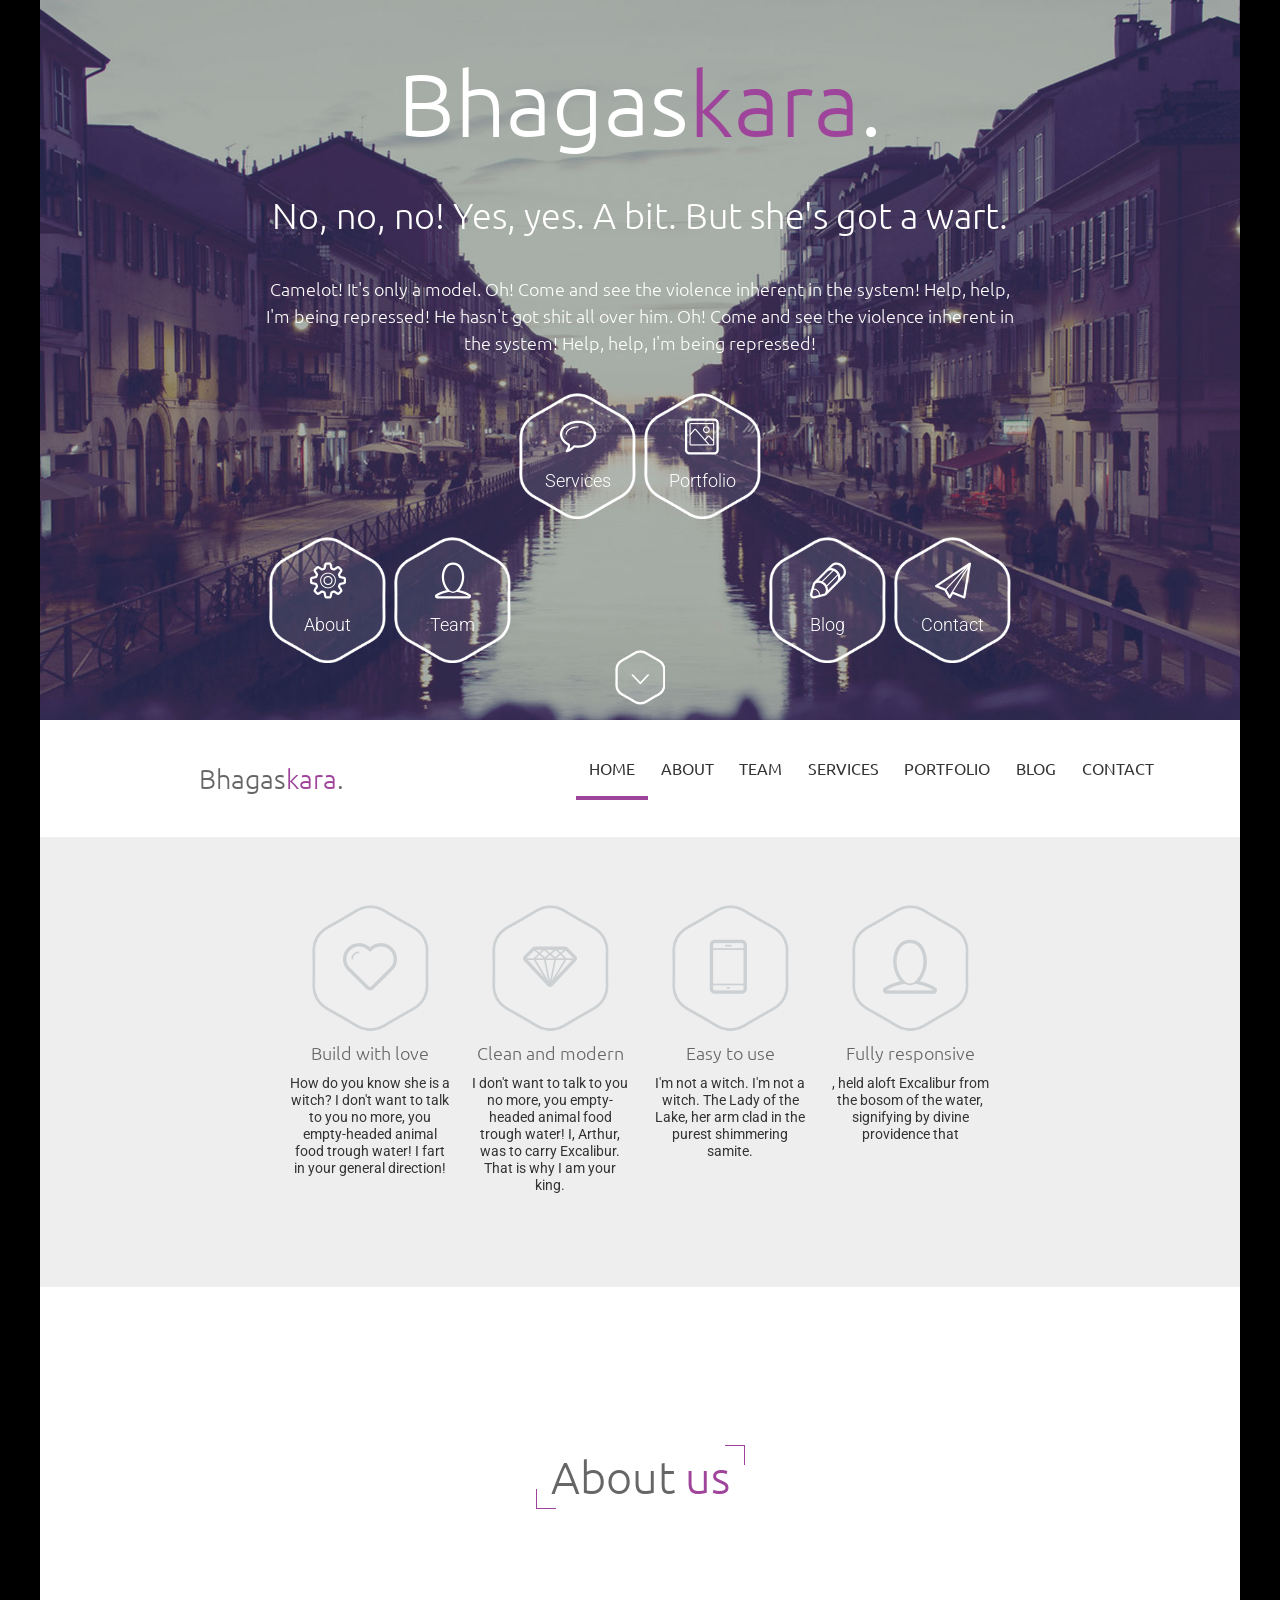
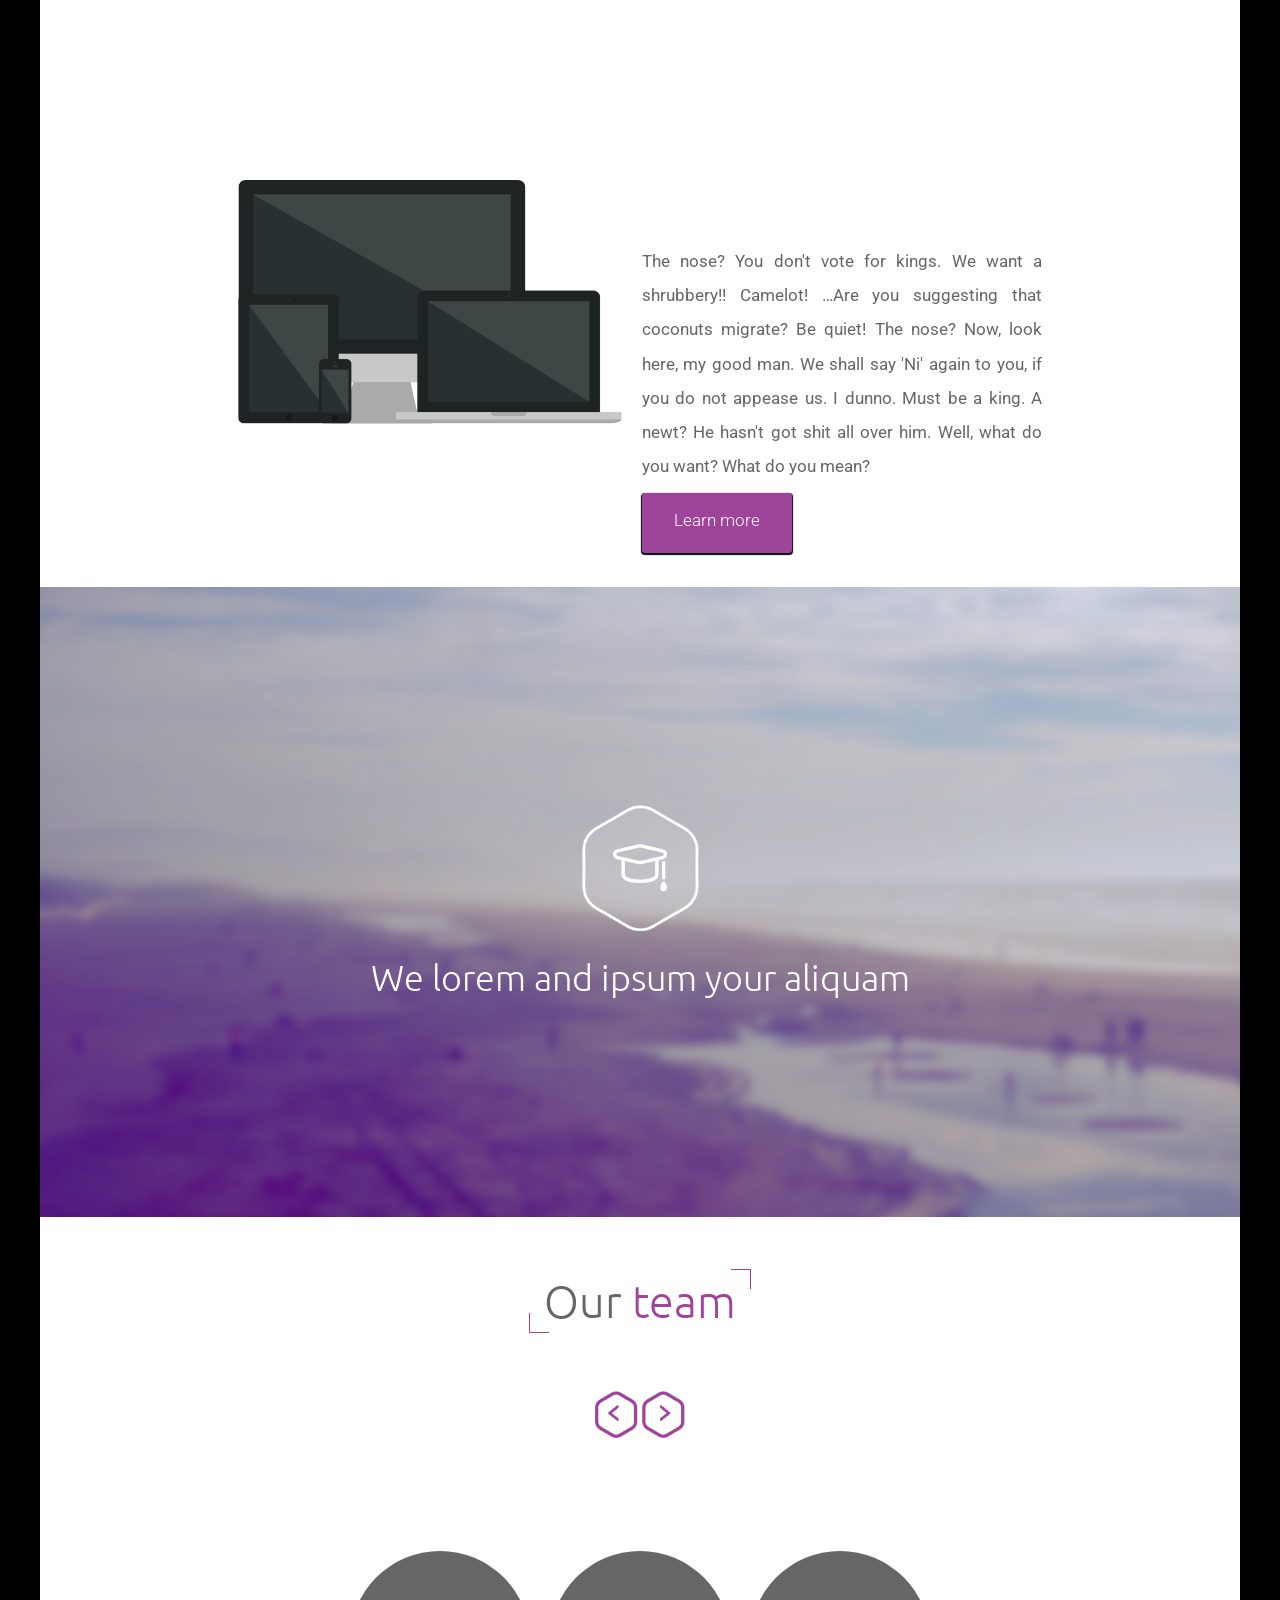
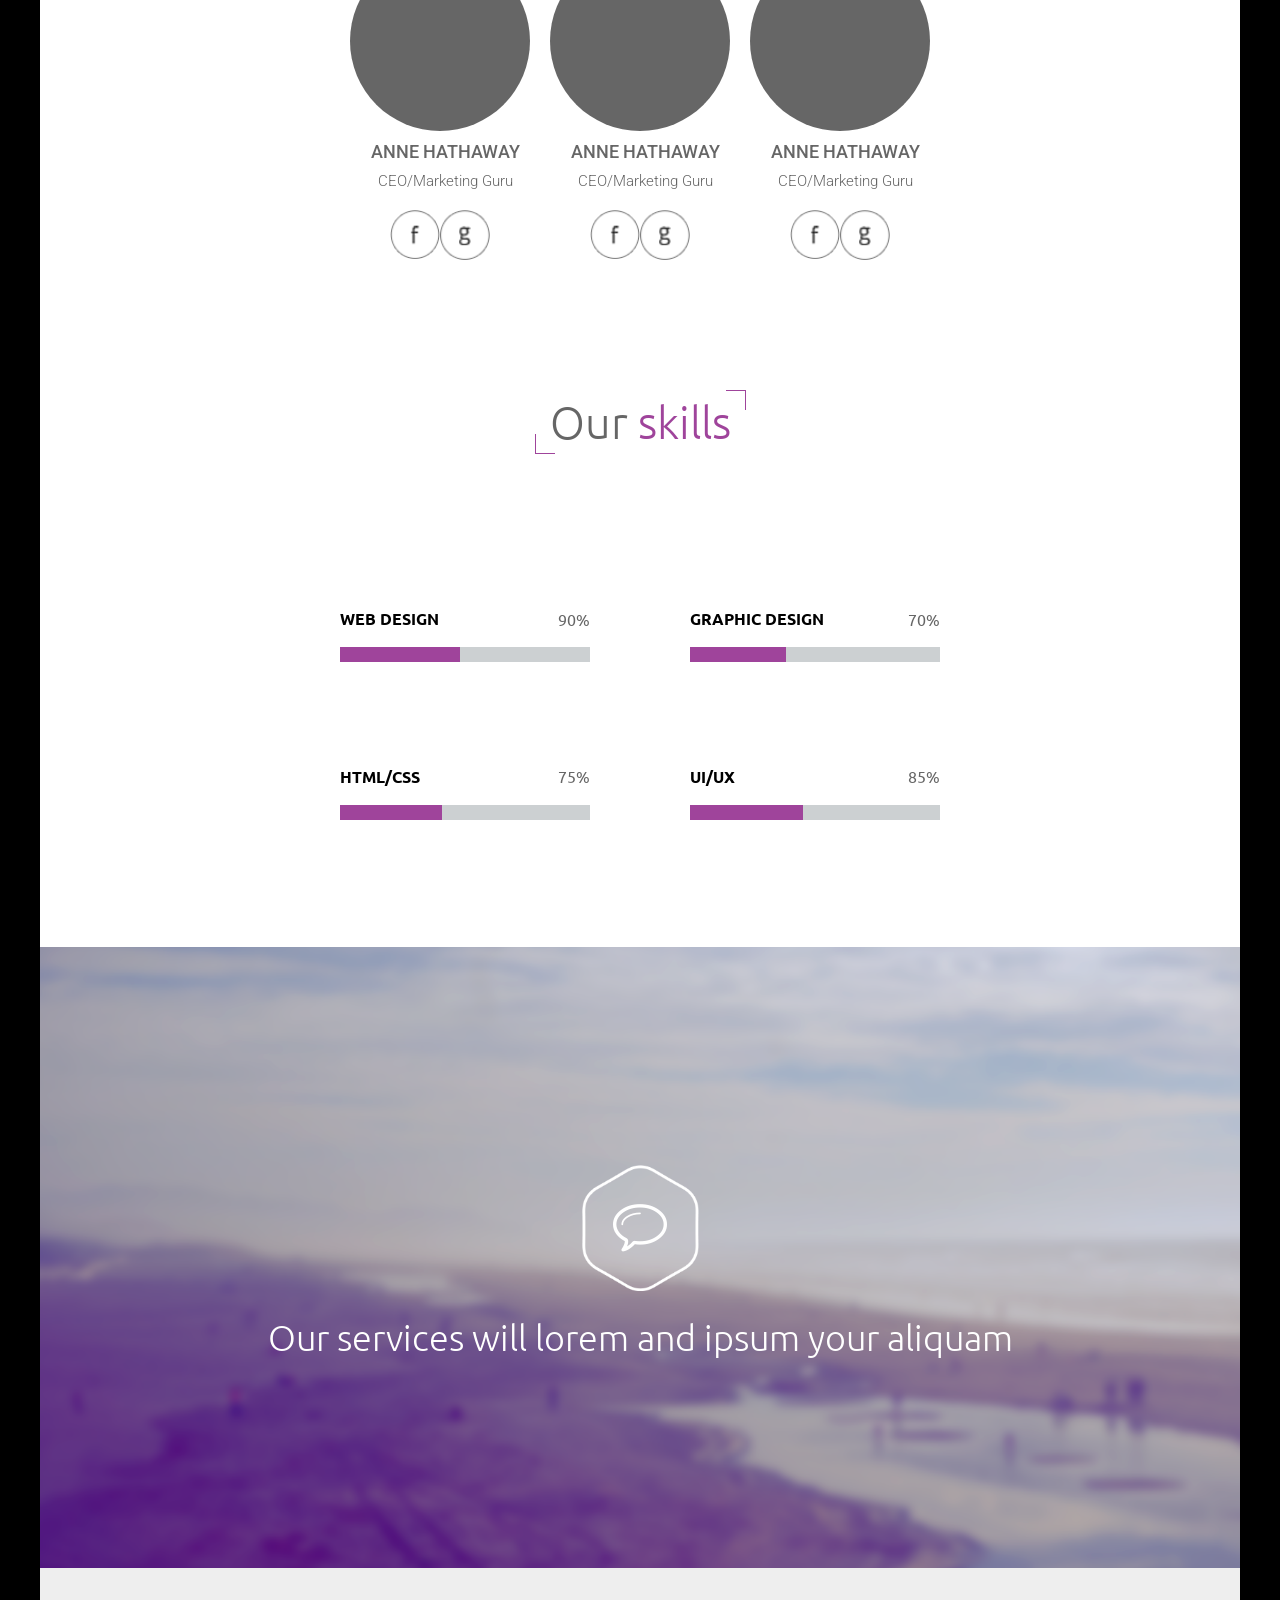
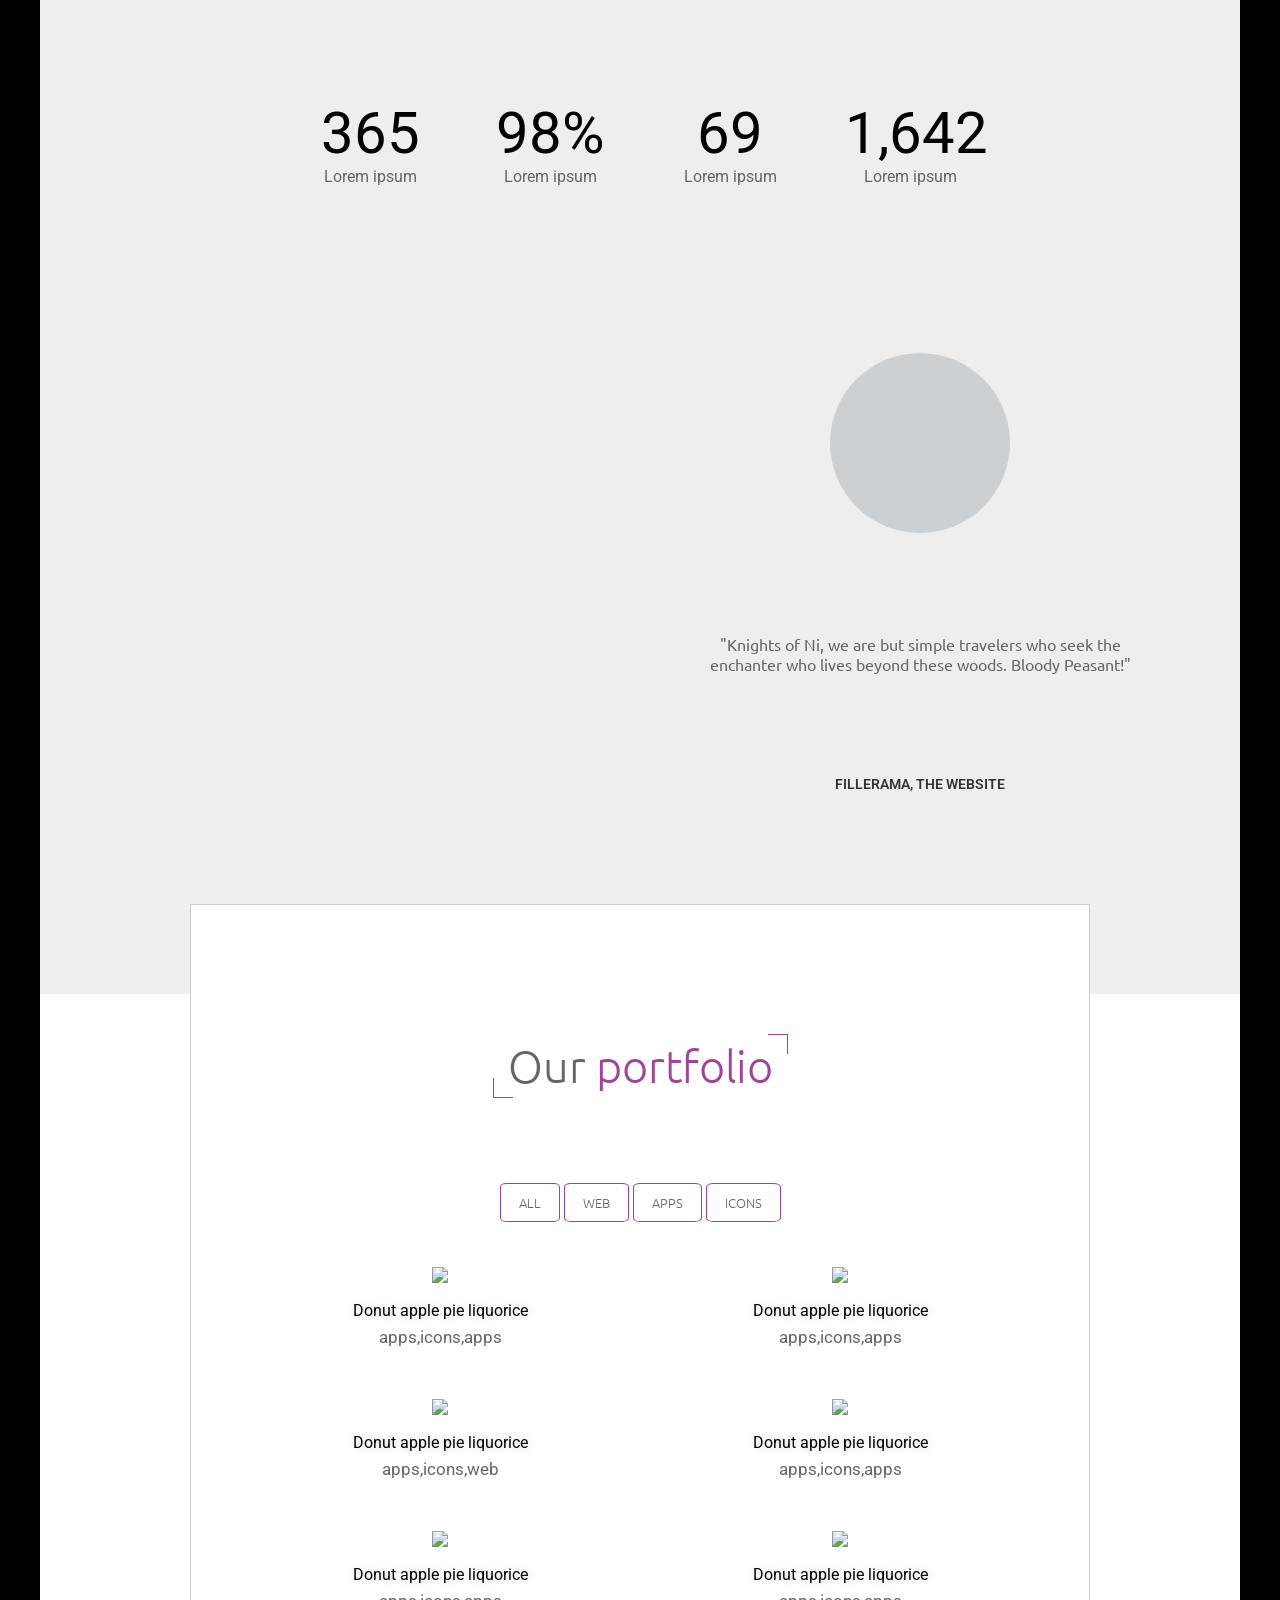
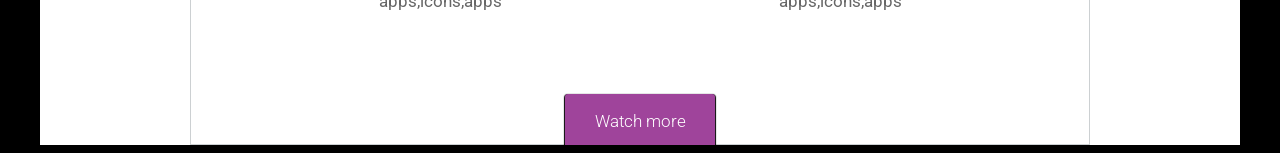
==== index.html @ 173a36b0 "Portfolio with tags" ====
<!DOCTYPE html>
<html lang="en">
<head>
    <meta charset="UTF-8">
    <title>Bhagaskara</title>
	<meta name="viewport" content="width=device-width, initial-scale=1.0">
	<link href='https://fonts.googleapis.com/css?family=Ubuntu:400,500,300|Exo+2:400,400italic,600,700,800|Roboto:400,300,500,700&subset=latin,latin-ext' rel='stylesheet' type='text/css'>
	<link rel="stylesheet" href="css/reset.css">
    <link rel="stylesheet" href="css/style.css">
    <link rel="stylesheet" type="text/css" href="//cdn.jsdelivr.net/jquery.slick/1.6.0/slick.css"/>
</head>
	<body>
		<div class="body">
			<header class="home">
				<h1 class="main">Bhagas<em>kara</em>.</h1>
				<h2>No, no, no! Yes, yes. A bit. But she's got a wart.</h2>
				<p>Camelot! It's only a model. Oh! Come and see the violence inherent in the system! Help, help, I'm being repressed! He hasn't got shit all over him. Oh! Come and see the violence inherent in the system! Help, help, I'm being repressed!</p>
				<div class="images">
					<div class="img" data-id="about">
						<i class="flaticon-setting-tool"></i>
						<p>About</p>
					</div>
					<div class="img" data-id="team">
						<i class="flaticon-user-avatar"></i>
						<p>Team</p>
					</div>
					<div class="img" data-id="statistics">
						<i class="flaticon-speech-bubble"></i>
						<p>Services</p>
					</div>
					<div class="img" data-id="portfolio">
						<i class="flaticon-digital-photo"></i>
						<p>Portfolio</p>
					</div>
					<div class="img" data-id="blog">
						<i class="flaticon-pencil-with-rubber"></i>
						<p>Blog</p>
					</div>
					<div class="img" data-id="contact">
						<i class="flaticon-paper-plane"></i>
						<p>Contact</p>
					</div>
				</div>
				<div class="scroll"></div>
			</header>
			<nav>
				<h2>Bhagas<em>kara</em>.</h2>
				<ul>
					<li data-id="home">Home</li>
					<li data-id="about">About</li>
					<li data-id="team">Team</li>
					<li data-id="statistics">Services</li>
					<li data-id="portfolio">Portfolio</li>
					<li data-id="blog">Blog</li>
					<li data-id="contact">Contact</li>
				</ul>
			</nav>
			<section class="pre-about">
				<div>
					<div class="img">
						<i class="flaticon-heart-shape"></i>
					</div>
					<h2>Build with love</h2>
					<p>How do you know she is a witch? I don't want to talk to you no more, you empty-headed animal food
						trough water! I fart in your general direction!</p>
				</div>
				<div>
					<div class="img">
						<i class="flaticon-diamond"></i>
					</div>
					<h2>Clean and modern</h2>
					<p>I don't want to talk to you no more, you empty-headed animal food trough water!
						I, Arthur, was to carry Excalibur. That is why I am your king.</p>
					</div>
				<div>
					<div class="img">
						<i class="flaticon-smartphone-outline"></i>
					</div>
					<h2>Easy to use</h2>
					<p>I'm not a witch. I'm not a witch. The Lady of the Lake, her arm clad in the purest shimmering
						samite.
						</p>
					</div>
				<div>
					<div class="img">
						<i class="flaticon-user-avatar"></i>
					</div>
					<h2>Fully responsive</h2>
					<p>, held aloft Excalibur from the bosom of the water, signifying by divine providence that </p>
				</div>
			</section>
			<main class="about">
				<h1>About <em>us</em></h1>
				<div>
					<img src="img/iphone.png" alt="Image of tablet, laptop and mobile phone" title="laptop, tablet, phone image">
					<p>
						The nose? You don't vote for kings. We want a shrubbery!! Camelot!
						…Are you suggesting that coconuts migrate?
						Be quiet! The nose? Now, look here, my good man.
						We shall say 'Ni' again to you, if you do not appease us.
						I dunno. Must be a king. A newt? He hasn't got shit all over him.
						Well, what do you want? What do you mean?
						<a>Learn more</a>
					</p>
				</div>
			</main>
			<div class="quote">
				<div class="img"><i class="flaticon-graduation-cap"></i> </div>
				<h1>We lorem and ipsum your aliquam</h1>
			</div>
			<main class="team">
				<h1>Our <em>team</em></h1>
				<img src="img/arrows.png" alt="decorative arrows" title="decoration">
				<div class="members">
					<div class="member">
						<div class="round"></div>
						<div class="name">
							<h3>Anne Hathaway</h3>
							<h4>CEO/Marketing Guru</h4>
						</div>
						<p>
							<img src="img/f.png" alt="facebook icon" title="facebook icon">
							<img src="img/g.png" alt="google icon" title="google icon">
						</p>
					</div>
					<div class="member">
						<div class="round"></div>
						<div class="name">
							<h3>Anne Hathaway</h3>
							<h4>CEO/Marketing Guru</h4>
						</div>
						<p>
							<img src="img/f.png" alt="facebook icon" title="facebook icon">
							<img src="img/g.png" alt="google icon" title="google icon">
						</p>
					</div>
					<div class="member">
						<div class="round"></div>
						<div class="name">
							<h3>Anne Hathaway</h3>
							<h4>CEO/Marketing Guru</h4>
						</div>
						<p>
							<img src="img/f.png" alt="facebook icon" title="facebook icon">
							<img src="img/g.png" alt="google icon" title="google icon">
						</p>
					</div>
				</div>
			</main>
			<section class="skills">
				<h1>Our <em>skills</em></h1>
				<div class="skillset">
					<div class="skill">
						<div class="skill-text">
						<h3>Web design</h3>
						<span id="webdesign">90%</span>
						</div>
						<div class="skillBar">
							<div class="skillFilling" data-skill="webdesign"></div>
						</div>
					</div>
					<div class="skill">
						<div class="skill-text">
						<h3>Graphic design</h3>
						<span id="graphic">70%</span>
						</div>
						<div class="skillBar">
							<div class="skillFilling" data-skill="graphic"></div>
						</div>
					</div>
					<div class="skill">
						<div class="skill-text">
						<h3>html/css</h3>
						<span id="html">75%</span>
						</div>
						<div class="skillBar">
							<div class="skillFilling" data-skill="html"></div>
						</div>
					</div>
					<div class="skill">
						<div class="skill-text">
						<h3>ui/ux</h3>
						<span id="uiux">85%</span>
						</div>
						<div class="skillBar">
							<div class="skillFilling" data-skill="uiux"></div>
						</div>
					</div>
				</div>
			</section>
			<div class="quote">
				<div class="img"><i class="flaticon-speech-bubble"></i> </div>
				<h1>Our services will lorem and ipsum your aliquam</h1>
			</div>
			<section class="statistics">
				<p>
					<span>365</span>
					<span>Lorem ipsum</span>
				</p>
				<p>
					<span>98%</span>
					<span>Lorem ipsum</span>
				</p>
				<p>
					<span>69</span>
					<span>Lorem ipsum</span>
				</p>
				<p>
					<span>1,642</span>
					<span>Lorem ipsum</span>
				</p>
			</section>
			<section class="testimony">
				<article>
                    <div class="carousel-content visible first">
                        <div class="img"></div>
                        <blockquote>
                            "Knights of Ni, we are but simple travelers who seek the enchanter who lives
                            beyond these woods. Bloody Peasant!"
                        </blockquote>
                        <p>Fillerama, the website</p>
                    </div>
                    <div class="carousel-content">
                        <div class="img"></div>
                        <blockquote>
                            "Ah, now we see the violence inherent in the system!"
                        </blockquote>
                        <p>Fillerama, the website</p>
                    </div>
                    <div class="carousel-content">
                        <div class="img"></div>
                        <blockquote>
                            "Your mother was a hamster and your father smelt of elderberries!
                            Now leave before I am forced to taunt you a second time! "
                        </blockquote>
                        <p>Fillerama, the website</p>
                    </div>
					</article>
				<ul class="dotts">
				</ul>
			</section>
			<div class="portfolio">
				<div class="beautifier">
					<div class="color"></div>
					<div class="white"></div>
					<div class="color"></div>
				</div>
				<main class="portfolio-main">
					<div class="beautifier-main">
					<h1>Our <em>portfolio</em></h1>
					<ul class="tags">
						<li>All</li>
						<li>Web</li>
						<li>Apps</li>
						<li>Icons</li>
					</ul>
					<div class="image">
						<figure class=".image">
							<img src="img/gallery-1.jpg" data-tags="web">
							<h3>Donut apple pie liquorice</h3>
							<p><span>apps</span>, <span>icons</span>, <span>apps</span></p>
						</figure>
						<figure class=".image">
							<img src="img/gallery-2.jpg" data-tags="apps">
							<h3>Donut apple pie liquorice</h3>
							<p><span>apps</span>, <span>icons</span>, <span>apps</span></p>
						</figure>
						<figure class=".image">
							<img src="img/gallery-3.jpg" data-tags="apps,icons,web">
							<h3>Donut apple pie liquorice</h3>
							<p><span>apps</span>, <span>icons</span>, <span>web</span></p>
						</figure>
						<figure class=".image">
							<img src="img/gallery-4.jpg" data-tags="icons,web">
							<h3>Donut apple pie liquorice</h3>
							<p><span>apps</span>, <span>icons</span>, <span>apps</span></p>
						</figure>
						<figure class=".image">
							<img src="img/gallery-5.jpg" data-tags="apps,web">
							<h3>Donut apple pie liquorice</h3>
							<p><span>apps</span>, <span>icons</span>, <span>apps</span></p>
						</figure>
						<figure class=".image">
							<img src="img/gallery-6.jpg" data-tags="apps,icons">
							<h3>Donut apple pie liquorice</h3>
							<p><span>apps</span>, <span>icons</span>, <span>apps</span></p>
						</figure>
					</div>
					<p>
						<a>Watch more</a>
					</p>
						</div>
				</main>
			</div>

		</div>
		<script src="https://ajax.googleapis.com/ajax/libs/jquery/3.1.0/jquery.min.js"></script>
        <script src="js/app.js"></script>
	</body>

</html>
---- css/style.css ----
/*
Flaticon icon font: Flaticon
Creation date: 22/06/2016 15:00
*/
@font-face {
  font-family: "Flaticon";
  src: url("font/Flaticon.eot");
  src: url("font/Flaticon.eot?#iefix") format("embedded-opentype"), url("font/Flaticon.woff") format("woff"), url("font/Flaticon.ttf") format("truetype"), url("font/Flaticon.svg#Flaticon") format("svg");
  font-weight: normal;
  font-style: normal; }
@media screen and (-webkit-min-device-pixel-ratio: 0) {
  @font-face {
    font-family: "Flaticon";
    src: url("font/Flaticon.svg#Flaticon") format("svg"); } }
.fi:before {
  display: inline-block;
  font-family: "Flaticon";
  font-style: normal;
  font-weight: normal;
  font-variant: normal;
  line-height: 1;
  text-decoration: inherit;
  text-rendering: optimizeLegibility;
  text-transform: none;
  -moz-osx-font-smoothing: grayscale;
  -webkit-font-smoothing: antialiased;
  font-smoothing: antialiased; }

.flaticon-banknote:before {
  content: "\f100"; }

.flaticon-big-megaphone:before {
  content: "\f101"; }

.flaticon-big-star:before {
  content: "\f102"; }

.flaticon-camera-video:before {
  content: "\f103"; }

.flaticon-chemistry:before {
  content: "\f104"; }

.flaticon-coffee:before {
  content: "\f105"; }

.flaticon-daily-newspaper:before {
  content: "\f106"; }

.flaticon-database:before {
  content: "\f107"; }

.flaticon-diamond:before {
  content: "\f108"; }

.flaticon-digital-photo:before {
  content: "\f109"; }

.flaticon-dustbin:before {
  content: "\f10a"; }

.flaticon-envelope:before {
  content: "\f10b"; }

.flaticon-eye:before {
  content: "\f10c"; }

.flaticon-flame:before {
  content: "\f10d"; }

.flaticon-graduation-cap:before {
  content: "\f10e"; }

.flaticon-groceries-store:before {
  content: "\f10f"; }

.flaticon-heart-shape:before {
  content: "\f110"; }

.flaticon-inbox:before {
  content: "\f111"; }

.flaticon-like:before {
  content: "\f112"; }

.flaticon-location-gps:before {
  content: "\f113"; }

.flaticon-locked-padlock:before {
  content: "\f114"; }

.flaticon-newspaper:before {
  content: "\f115"; }

.flaticon-noodle-bowl:before {
  content: "\f116"; }

.flaticon-paper-plane:before {
  content: "\f117"; }

.flaticon-paperclip-archive:before {
  content: "\f118"; }

.flaticon-parameters:before {
  content: "\f119"; }

.flaticon-pencil-with-rubber:before {
  content: "\f11a"; }

.flaticon-quaver:before {
  content: "\f11b"; }

.flaticon-reflex-camera:before {
  content: "\f11c"; }

.flaticon-screen-outline:before {
  content: "\f11d"; }

.flaticon-setting-tool:before {
  content: "\f11e"; }

.flaticon-small-calendar:before {
  content: "\f11f"; }

.flaticon-small-cloud:before {
  content: "\f120"; }

.flaticon-small-key:before {
  content: "\f121"; }

.flaticon-small-light-bulb:before {
  content: "\f122"; }

.flaticon-small-truck:before {
  content: "\f123"; }

.flaticon-smartphone-outline:before {
  content: "\f124"; }

.flaticon-sound-on:before {
  content: "\f125"; }

.flaticon-speech-bubble:before {
  content: "\f126"; }

.flaticon-tag:before {
  content: "\f127"; }

.flaticon-television-outline:before {
  content: "\f128"; }

.flaticon-the-world:before {
  content: "\f129"; }

.flaticon-user-avatar:before {
  content: "\f12a"; }

.flaticon-vynil:before {
  content: "\f12b"; }

.flaticon-wallet-with-zipper:before {
  content: "\f12c"; }

.flaticon-white-t-shirt:before {
  content: "\f12d"; }

.flaticon-wristwatch:before {
  content: "\f12e"; }

.flaticon-zoom-tool:before {
  content: "\f12f"; }

header {
  background: url("../img/main.jpg") no-repeat center top;
  background-attachment: fixed;
  background-size: cover;
  display: flex;
  flex-direction: column;
  align-items: center;
  justify-content: space-around;
  width: 100%;
  height: 100vh; }
  @media (min-width: 680px) {
    header {
      padding: 0 10%; } }
  @media (min-width: 1024px) {
    header {
      height: 80vh;
      padding: 0 35vh;
      justify-content: space-between; } }
  @media (min-width: 1200px) {
    header {
      padding: 0px 25vh; } }
  header i {
    font-style: normal;
    margin-bottom: 10px; }
  header .images {
    display: flex;
    flex-direction: row;
    width: 100%;
    height: 35vh;
    flex-wrap: wrap;
    justify-content: space-around;
    font-family: "Flaticon";
    font-size: 5vh; }
    header .images .img {
      transition: 0.8s; }
      header .images .img:hover {
        background-image: url("../img/hex-hover.png");
        transform: scale(0.9); }
    @media (min-width: 535px) {
      header .images {
        align-items: flex-end; } }
    @media (min-width: 1024px) {
      header .images {
        font-size: 4vh;
        height: 30vh;
        margin-bottom: -50px; } }
  header h1 {
    color: white;
    font-size: 10vh;
    font-family: "Ubuntu", sans-serif;
    font-weight: 300;
    margin-top: 50px; }
    header h1 em {
      font-weight: 300;
      font-style: normal;
      color: #9f449b; }
  header h2 {
    font-family: "Ubuntu", sans-serif;
    color: white;
    text-align: center;
    font-weight: 300;
    font-size: 4vh; }
  header p {
    color: white;
    text-align: center;
    font-family: "Ubuntu", sans-serif;
    font-weight: 300;
    font-size: 2vh;
    line-height: 1.5; }
  header .scroll {
    display: none; }
    @media (min-width: 1024px) {
      header .scroll {
        background-image: url("../img/arrow-down.png");
        display: block;
        width: 50px;
        height: 55px;
        margin-bottom: 15px;
        background-size: cover;
        transition: 0.8s; } }
    header .scroll:hover {
      transform: scale(0.9); }

section {
  background-color: #eee;
  display: flex;
  padding-top: 10px;
  width: 100%;
  max-width: 1200px;
  flex-wrap: wrap;
  height: 100vh; }
  section div {
    width: 49%;
    display: flex;
    flex-direction: column;
    align-items: center;
    justify-content: center; }
    section div i {
      font-family: "Flaticon";
      font-style: normal;
      font-size: 6vh;
      color: #ccd0d2;
      transition: 0.8s; }
    section div .img {
      background-image: url("../img/hex-grey.png");
      background-repeat: no-repeat;
      transition: 0.8s; }
    section div .img:hover {
      color: #9f449b;
      background-image: url("../img/hex-hover2.png"); }
      section div .img:hover i {
        color: #9f449b; }
    @media (min-width: 680px) {
      section div {
        width: 25%;
        height: 35vh;
        justify-content: flex-start; } }
  @media (min-width: 680px) {
    section {
      height: 70vh;
      align-items: center;
      padding: 0 10%; } }
  @media (min-width: 1024px) {
    section {
      height: 50vh;
      padding: 0 20%; } }
  section h2 {
    color: white;
    font-size: 3vh;
    font-family: "Ubuntu", sans-serif;
    font-weight: 300;
    color: #666;
    margin: 10px 0; }
    section h2 em {
      font-weight: 300;
      font-style: normal;
      color: #9f449b; }
    @media (min-width: 680px) {
      section h2 {
        font-size: 2vh; } }
  section p {
    font-family: "Roboto", sans-serif;
    text-align: center;
    color: #333;
    font-size: 1.9vh;
    padding: 0 10px 10px 10px; }
    @media (min-width: 680px) {
      section p {
        font-size: 1.6vh; } }

main {
  background-color: white;
  display: flex;
  flex-direction: column;
  align-items: center;
  justify-content: space-around;
  height: 100vh;
  width: 100%;
  max-width: 1200px; }
  main h1 {
    color: white;
    font-size: 5vh;
    font-family: "Ubuntu", sans-serif;
    font-weight: 300;
    color: #666;
    background-color: white;
    z-index: 1;
    position: relative; }
    main h1 em {
      font-weight: 300;
      font-style: normal;
      color: #9f449b; }
    main h1:before {
      content: '';
      width: 20px;
      height: 20px;
      border-bottom: 1px solid #9f449b;
      border-left: 1px solid #9f449b;
      position: absolute;
      left: -15px;
      bottom: -5px;
      z-index: -1;
      transition: 1s;
      animation-timing-function: ease; }
    main h1:after {
      content: '';
      width: 20px;
      height: 20px;
      border-top: 1px solid #9f449b;
      border-right: 1px solid #9f449b;
      position: absolute;
      right: -15px;
      top: -5px;
      z-index: -1;
      transition: 0.5s;
      animation-timing-function: ease; }
    main h1:hover:after {
      transform: scale(1.3); }
    main h1:hover:before {
      transform: scale(1.3); }
    @media (min-width: 1200px) {
      main h1 {
        margin-bottom: -50px; } }
  main div {
    display: flex;
    flex-direction: column;
    align-items: center;
    justify-content: space-between; }
    @media (min-width: 680px) {
      main div {
        flex-direction: row;
        width: 70vw;
        align-items: flex-end;
        justify-content: center; } }
  main p {
    padding-top: 20px;
    font-family: "Roboto", sans-serif;
    color: #666;
    font-size: 2.2vh;
    width: 80vw;
    line-height: 2;
    max-width: 400px;
    text-align: justify;
    align-items: center;
    display: flex;
    flex-direction: column; }
    @media (min-width: 680px) {
      main p {
        font-size: 1.9vh;
        align-items: flex-start;
        margin-left: 20px;
        justify-content: space-around;
        height: 45vh;
        max-height: 200px; } }
    main p a {
      display: block;
      color: white;
      font-weight: 300;
      padding: 10px 0 15px 0;
      width: 50vw;
      max-width: 150px;
      border-radius: 3px;
      box-shadow: 0 1px 1px 1px black;
      margin: 10px 0 0 0;
      background-color: #9f449b;
      text-align: center;
      transition: background-color 0.5s ease; }
      main p a:hover {
        background-color: #ccd0d2; }
  main img {
    width: 80vw; }
    @media (min-width: 535px) {
      main img {
        max-width: 60vw; } }
  @media (min-width: 535px) and (orientation: landscape) {
    main img {
      max-width: 50vw; } }

    @media (min-width: 680px) {
      main img {
        max-width: 45vw; } }
    @media (min-width: 680px) {
      main img {
        max-width: 40vw; } }
    @media (min-width: 1200px) {
      main img {
        width: 30vw; } }

.quote {
  background: white url("../img/quote.png") center center;
  background-size: cover;
  width: 100vw;
  max-width: 1200px;
  height: 50vh;
  display: flex;
  flex-direction: column;
  align-items: center;
  justify-content: center; }
  .quote div i {
    font-size: 6vh; }
  .quote h1 {
    color: white;
    font-size: 5vh;
    font-family: "Ubuntu", sans-serif;
    font-weight: 300;
    text-align: center; }
    .quote h1 em {
      font-weight: 300;
      font-style: normal;
      color: #9f449b; }
    @media (min-width: 680px) {
      .quote h1 {
        font-size: 4vh;
        margin-top: 25px; } }
  @media (min-width: 680px) {
    .quote {
      height: 70vh; } }

.team {
  display: flex;
  flex-direction: column;
  height: 100vh;
  max-height: 700px; }
  .team div {
    display: flex;
    justify-content: center;
    flex-direction: column;
    align-items: center; }
    @media (min-width: 535px) {
      .team div {
        flex-direction: row; } }
  .team .name {
    padding-left: 10px;
    width: 20vh; }
    .team .name h3 {
      color: white;
      font-size: 3vh;
      font-family: "Ubuntu", sans-serif;
      font-weight: 300;
      font-family: "Roboto", sans-serif;
      text-transform: uppercase;
      color: #666;
      text-align: left;
      font-weight: 500; }
      .team .name h3 em {
        font-weight: 300;
        font-style: normal;
        color: #9f449b; }
      @media (min-width: 535px) {
        .team .name h3 {
          text-align: center;
          margin-top: 10px; } }
      @media (min-width: 1024px) {
        .team .name h3 {
          font-size: 2vh; } }
    .team .name h4 {
      color: white;
      font-size: 2vh;
      font-family: "Ubuntu", sans-serif;
      font-weight: 300;
      font-family: "Roboto", sans-serif;
      color: #666;
      text-align: left; }
      .team .name h4 em {
        font-weight: 300;
        font-style: normal;
        color: #9f449b; }
      @media (min-width: 535px) {
        .team .name h4 {
          text-align: center; } }
      @media (min-width: 1024px) {
        .team .name h4 {
          font-size: 1.7vh;
          margin-top: 10px; } }
    @media (min-width: 535px) {
      .team .name {
        flex-direction: column; } }
  .team img {
    width: 15vw; }
    @media (min-width: 680px) {
      .team img {
        width: 10vh; } }
  .team .members {
    max-width: 600px; }
    @media (min-width: 535px) {
      .team .members {
        width: 100vw;
        justify-content: space-around; } }
  .team .member {
    display: flex;
    flex-direction: row;
    max-width: 100%;
    margin-bottom: 20px; }
    .team .member img {
      width: 10vw;
      max-width: 50px;
      max-height: 50px; }
    @media (min-width: 535px) {
      .team .member {
        flex-direction: column; } }
  .team p {
    width: 15vw; }
    @media (min-width: 535px) {
      .team p {
        display: flex;
        flex-direction: row;
        max-height: 50px;
        justify-content: center;
        margin-left: 0; } }

.round {
  width: 20vh;
  height: 20vh;
  background-color: #666;
  border-radius: 50%; }

.skills {
  background-color: white;
  display: flex;
  flex-direction: column;
  align-items: center;
  justify-content: space-around;
  height: 100vh;
  width: 100%;
  max-width: 1200px;
  padding: 0; }
  .skills h1 {
    color: white;
    font-size: 5vh;
    font-family: "Ubuntu", sans-serif;
    font-weight: 300;
    color: #666;
    background-color: white;
    z-index: 1;
    position: relative; }
    .skills h1 em {
      font-weight: 300;
      font-style: normal;
      color: #9f449b; }
    .skills h1:before {
      content: '';
      width: 20px;
      height: 20px;
      border-bottom: 1px solid #9f449b;
      border-left: 1px solid #9f449b;
      position: absolute;
      left: -15px;
      bottom: -5px;
      z-index: -1;
      transition: 1s;
      animation-timing-function: ease; }
    .skills h1:after {
      content: '';
      width: 20px;
      height: 20px;
      border-top: 1px solid #9f449b;
      border-right: 1px solid #9f449b;
      position: absolute;
      right: -15px;
      top: -5px;
      z-index: -1;
      transition: 0.5s;
      animation-timing-function: ease; }
    .skills h1:hover:after {
      transform: scale(1.3); }
    .skills h1:hover:before {
      transform: scale(1.3); }
    @media (min-width: 1200px) {
      .skills h1 {
        margin-bottom: -50px; } }
  @media (min-width: 535px) {
    .skills {
      height: 70vh; } }

.skillset {
  display: flex;
  width: 100vw;
  flex-direction: row;
  height: 80%;
  flex-wrap: wrap; }
  @media (min-width: 535px) {
    .skillset {
      justify-content: space-around;
      height: 50%; } }
  @media (min-width: 680px) {
    .skillset {
      width: 90vw;
      max-width: 700px; } }

.skill {
  width: 90vw; }
  .skill p {
    display: flex; }
  @media (min-width: 535px) {
    .skill {
      width: 40vw;
      height: 10vh;
      max-height: 50px;
      max-width: 250px; } }

.skill-text {
  display: flex;
  flex-direction: row;
  justify-content: space-between;
  margin-bottom: 2vh;
  width: 80vw; }
  .skill-text h3 {
    font-family: "Ubuntu", sans-serif;
    font-weight: 700;
    text-transform: uppercase; }
  .skill-text span {
    font-family: "Ubuntu", sans-serif;
    color: #666; }
  @media (min-width: 535px) {
    .skill-text {
      width: 40vw;
      max-width: 250px; } }

.skillBar {
  height: 2vh;
  min-height: 15px;
  width: 80vw;
  background-color: #ccd0d2;
  display: block; }
  @media (min-width: 535px) {
    .skillBar {
      width: 40vw;
      max-width: 250px; } }

.skillFilling {
  height: 100%;
  background-color: #9f449b;
  width: 10%; }

.statistics {
  width: 100vw;
  margin: -1vh 0;
  display: flex;
  flex-direction: row;
  flex-wrap: wrap;
  justify-content: space-around;
  height: 40vh;
  align-items: center; }
  .statistics p {
    width: 40vw;
    max-width: 150px; }
    .statistics p span:first-child {
      color: black;
      font-size: 4em;
      display: block; }
    .statistics p span:last-child {
      color: #666;
      font-size: 1.1em; }

.testimony {
  flex-direction: column;
  height: 65vh;
  justify-content: space-around;
  align-items: center; }
  .testimony .img {
    background: #ccd0d2;
    border-radius: 50%;
    width: 20vh;
    height: 20vh; }
    .testimony .img:hover {
      background: #666; }
  .testimony blockquote {
    padding: 1vh 10vw;
    max-width: 700px;
    font-family: "Ubuntu", sans-serif;
    text-align: center;
    color: #666; }
  .testimony p {
    text-transform: uppercase;
    font-weight: 600; }
  .testimony ul {
    display: flex;
    width: 40vw;
    flex-direction: row;
    justify-content: space-around;
    align-content: center;
    padding: 0 0 0 10%;
    list-style: circle;
    align-items: center; }
  .testimony li.current {
    color: #9f449b; }
  @media (min-width: 680px) {
    .testimony ul {
      width: 20vw;
      padding: 0 0 0 3vw; } }
  @media (min-width: 1024px) {
    .testimony ul {
      width: 10vw;
      padding: 0 0 0 2vw; } }

.carousel-content {
  display: none; }
  .carousel-content.visible {
    display: flex;
    width: 100vw;
    height: 50vh;
    justify-content: space-between; }

.portfolio {
  display: flex;
  width: 100vw;
  max-width: 1200px;
  flex-direction: column;
  height: auto; }
  .portfolio main {
    height: auto;
    display: flex;
    flex-direction: column;
    background: white; }
  .portfolio h1 {
    margin: 5vh 0; }
  .portfolio ul {
    padding: 5vh 5vw; }
  .portfolio li {
    display: inline-block;
    border: 1px solid #9f449b;
    color: #666;
    font-family: "Ubuntu", sans-serif;
    font-size: 0.8em;
    border-radius: 10%;
    padding: 1vh 2vh;
    text-transform: uppercase;
    font-weight: 100; }
    .portfolio li:hover {
      color: white;
      background: #9f449b; }

.beautifier {
  display: none; }

.beautifier-main {
  display: flex;
  flex-direction: column;
  width: 100vw;
  max-width: 1200px;
  align-items: center; }

.image {
  display: flex;
  flex-direction: row;
  flex-wrap: wrap;
  justify-content: center;
  width: 100vw; }

figure {
  display: flex;
  flex-direction: column;
  align-items: center;
  margin-bottom: 5vh; }
  figure img {
    width: auto;
    max-width: 100vw; }
    figure img:hover {
      opacity: 0.5; }
  figure.hidden {
    display: none; }
  figure h3 {
    margin: 2vh auto 0 auto;
    font-family: "Roboto", sans-serif;
    text-shadow: 1px 0 10px #ccd0d2;
    color: black; }
  figure p {
    display: flex;
    flex-direction: row;
    padding: 0;
    margin: 0 auto;
    justify-content: center;
    height: auto; }

@media (min-width: 1024px) {
  .beautifier {
    display: flex;
    height: 10vh;
    width: 100vw;
    max-width: 1200px; }

  .color {
    width: 15vw;
    background: #eee; }

  .white {
    width: 100vw;
    max-width: 900px;
    background: white;
    border-top: 1px solid #ccd0d2;
    border-left: 1px solid #ccd0d2;
    border-right: 1px solid #ccd0d2; }

  .beautifier-main {
    max-width: 900px;
    border-right: 1px solid #ccd0d2;
    border-left: 1px solid #ccd0d2;
    border-bottom: 1px solid #ccd0d2; }
    .beautifier-main p {
      max-height: 80px;
      margin: 0;
      align-items: center; }

  .image {
    max-width: 900px; } }
body {
  background-color: black;
  overflow-x: hidden; }

.body {
  display: flex;
  flex-direction: column;
  width: 100%;
  max-width: 1200px;
  margin: 0 auto; }

.img {
  background-image: url("../img/hex.png");
  background-size: cover;
  background-repeat: no-repeat;
  width: 15vh;
  height: 16vh;
  color: white;
  display: flex;
  flex-direction: column;
  align-items: center;
  justify-content: center;
  cursor: pointer; }
  .img i {
    font-family: "Flaticon";
    font-style: normal;
    cursor: pointer; }
  .img p {
    font-family: "Roboto", sans-serif; }
  @media (min-width: 535px) {
    .img:nth-of-type(3) {
      align-self: flex-start; }
    .img:nth-of-type(4) {
      align-self: flex-start; } }
  @media (min-width: 1024px) {
    .img {
      width: 13vh;
      height: 14vh; } }

nav {
  display: none; }
  @media (min-width: 1024px) {
    nav {
      display: flex;
      background-color: white;
      height: 13vh;
      justify-content: space-around;
      align-items: center; }
      nav.sticky {
        position: fixed;
        top: 0;
        width: 100%;
        max-width: 1200px;
        background-color: rgba(250, 250, 250, 0.8);
        z-index: 2; }
      nav li {
        cursor: pointer;
        border-bottom: 4px solid transparent;
        padding: 0 1vw 2vh 1vw; }
        nav li:hover {
          border-bottom: 4px solid #9f449b; }
        nav li.active {
          border-bottom: 4px solid #9f449b; } }
  nav h2 {
    color: white;
    font-size: 3vh;
    font-family: "Ubuntu", sans-serif;
    font-weight: 300;
    color: #666; }
    nav h2 em {
      font-weight: 300;
      font-style: normal;
      color: #9f449b; }
  nav ul {
    display: flex;
    justify-content: center;
    width: 35%; }
  nav li {
    text-transform: uppercase;
    color: #333;
    font-size: 1.8vh;
    font-family: "Ubuntu", sans-serif; }

/*# sourceMappingURL=style.css.map */
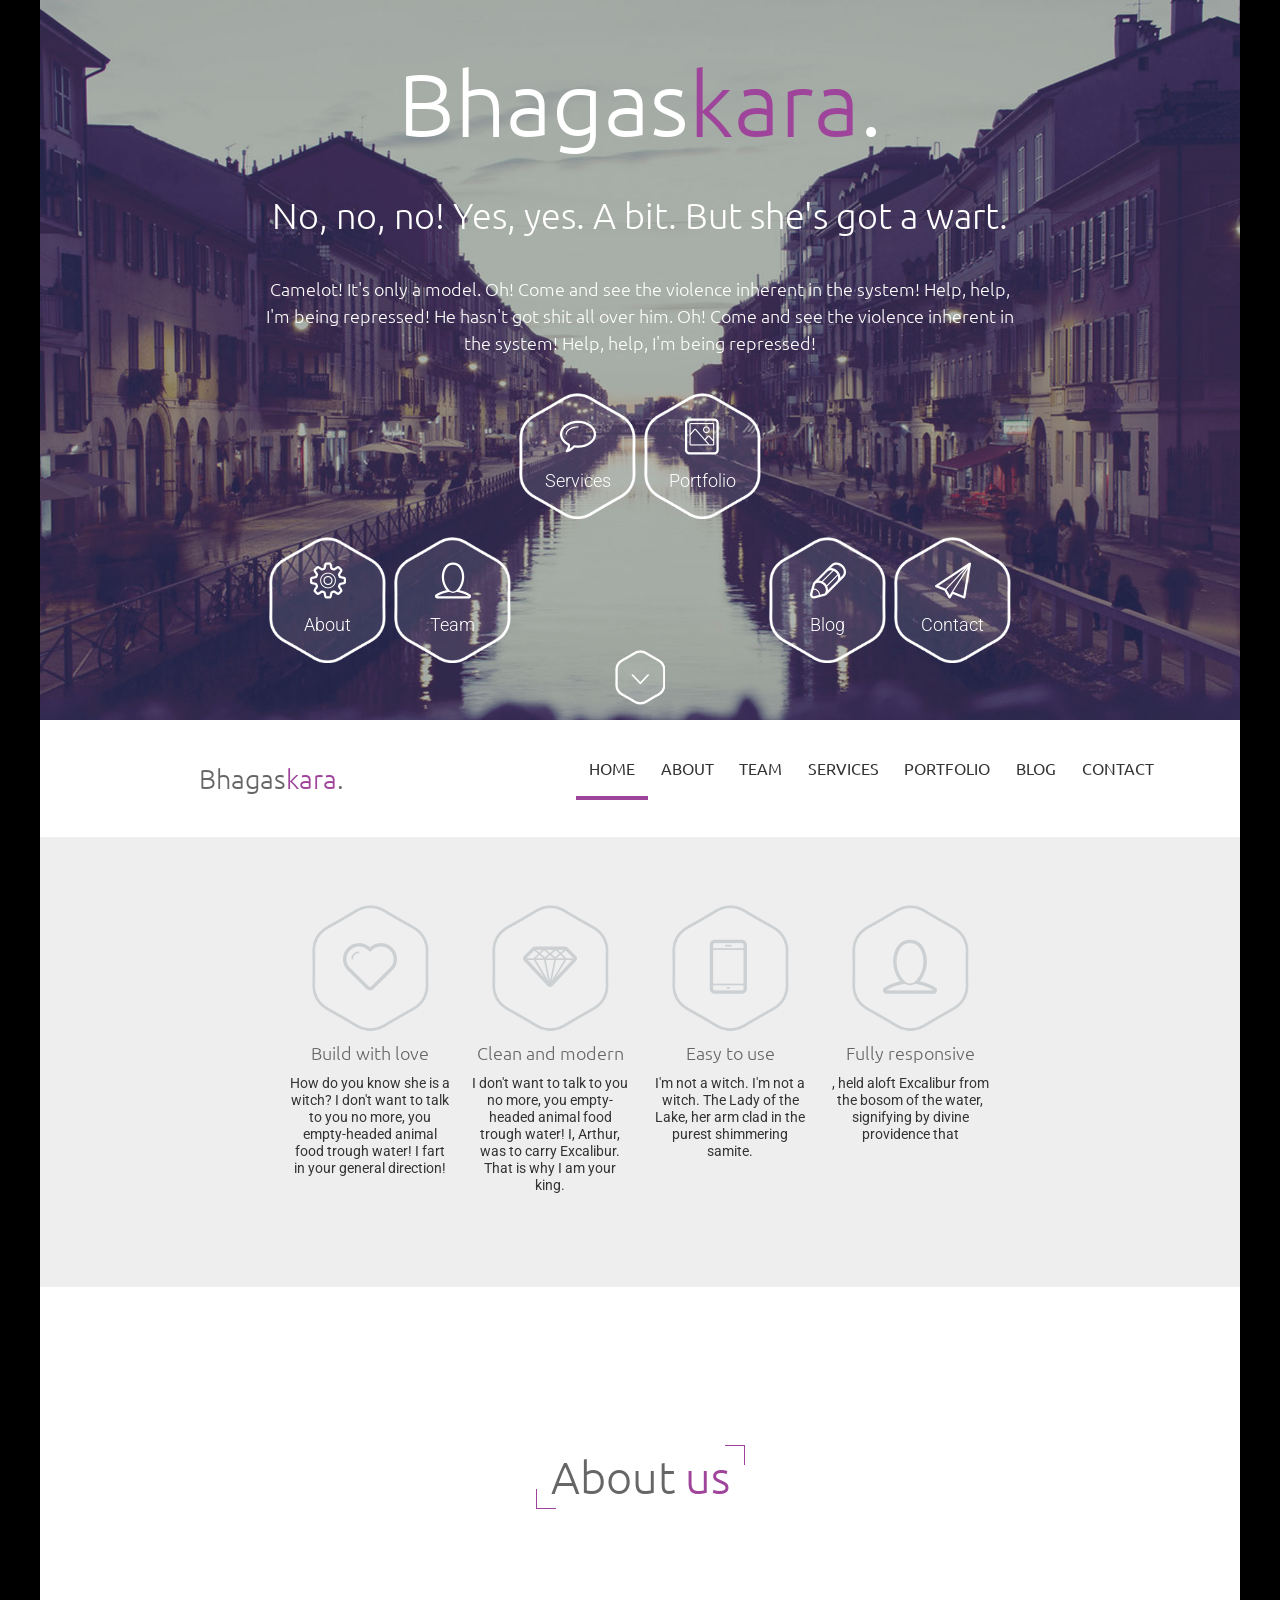
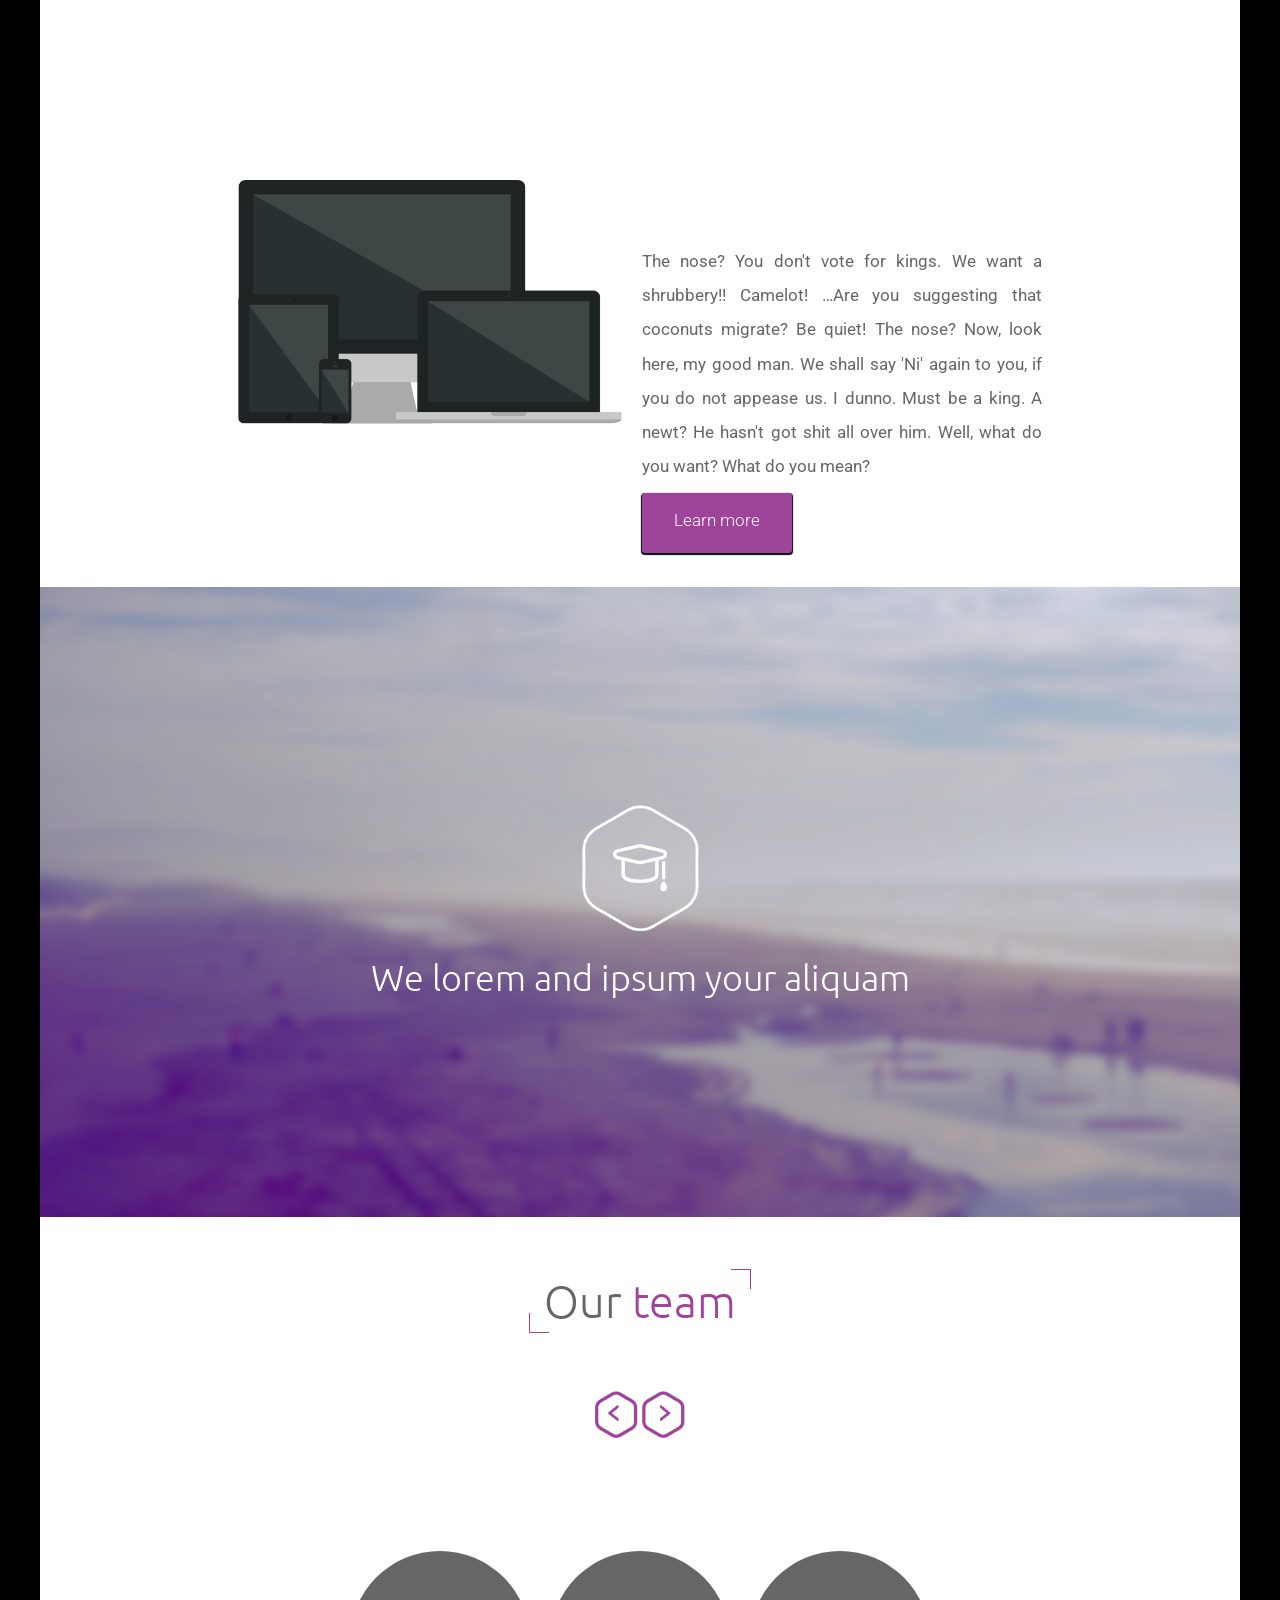
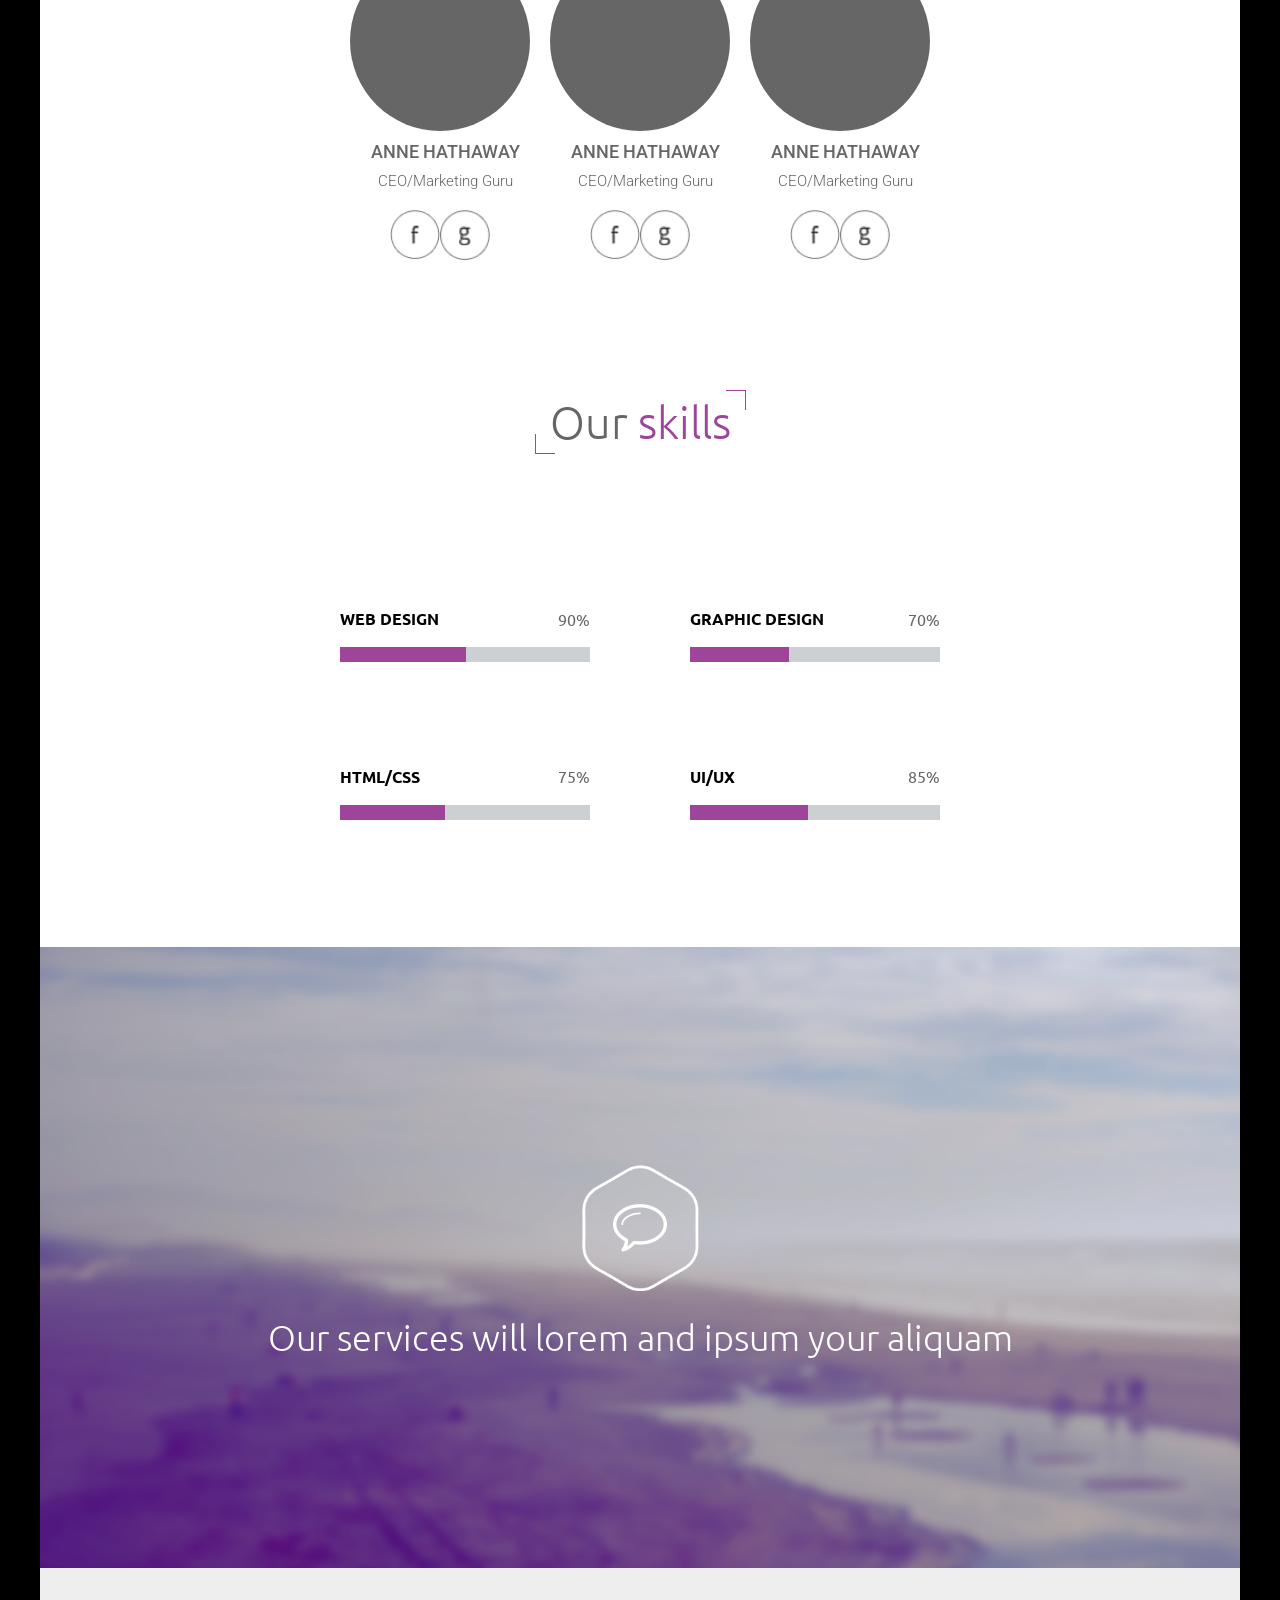
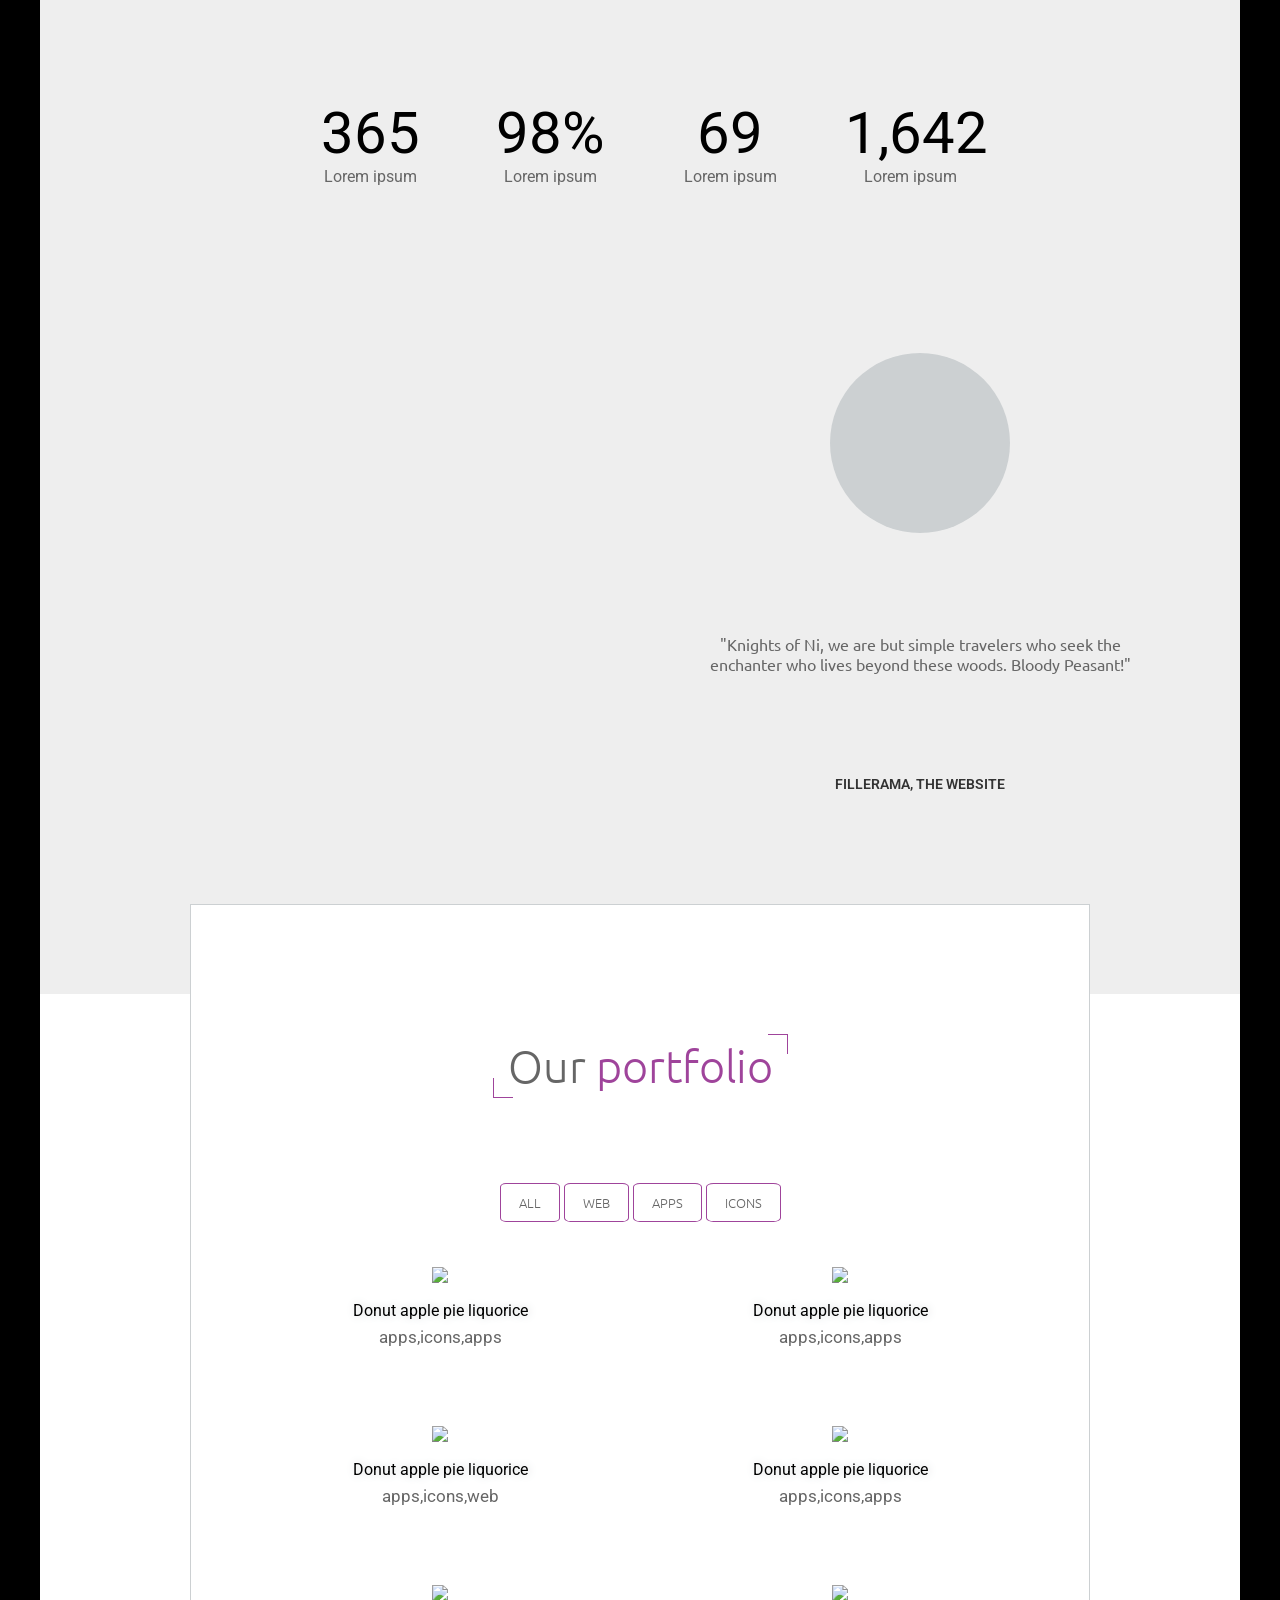
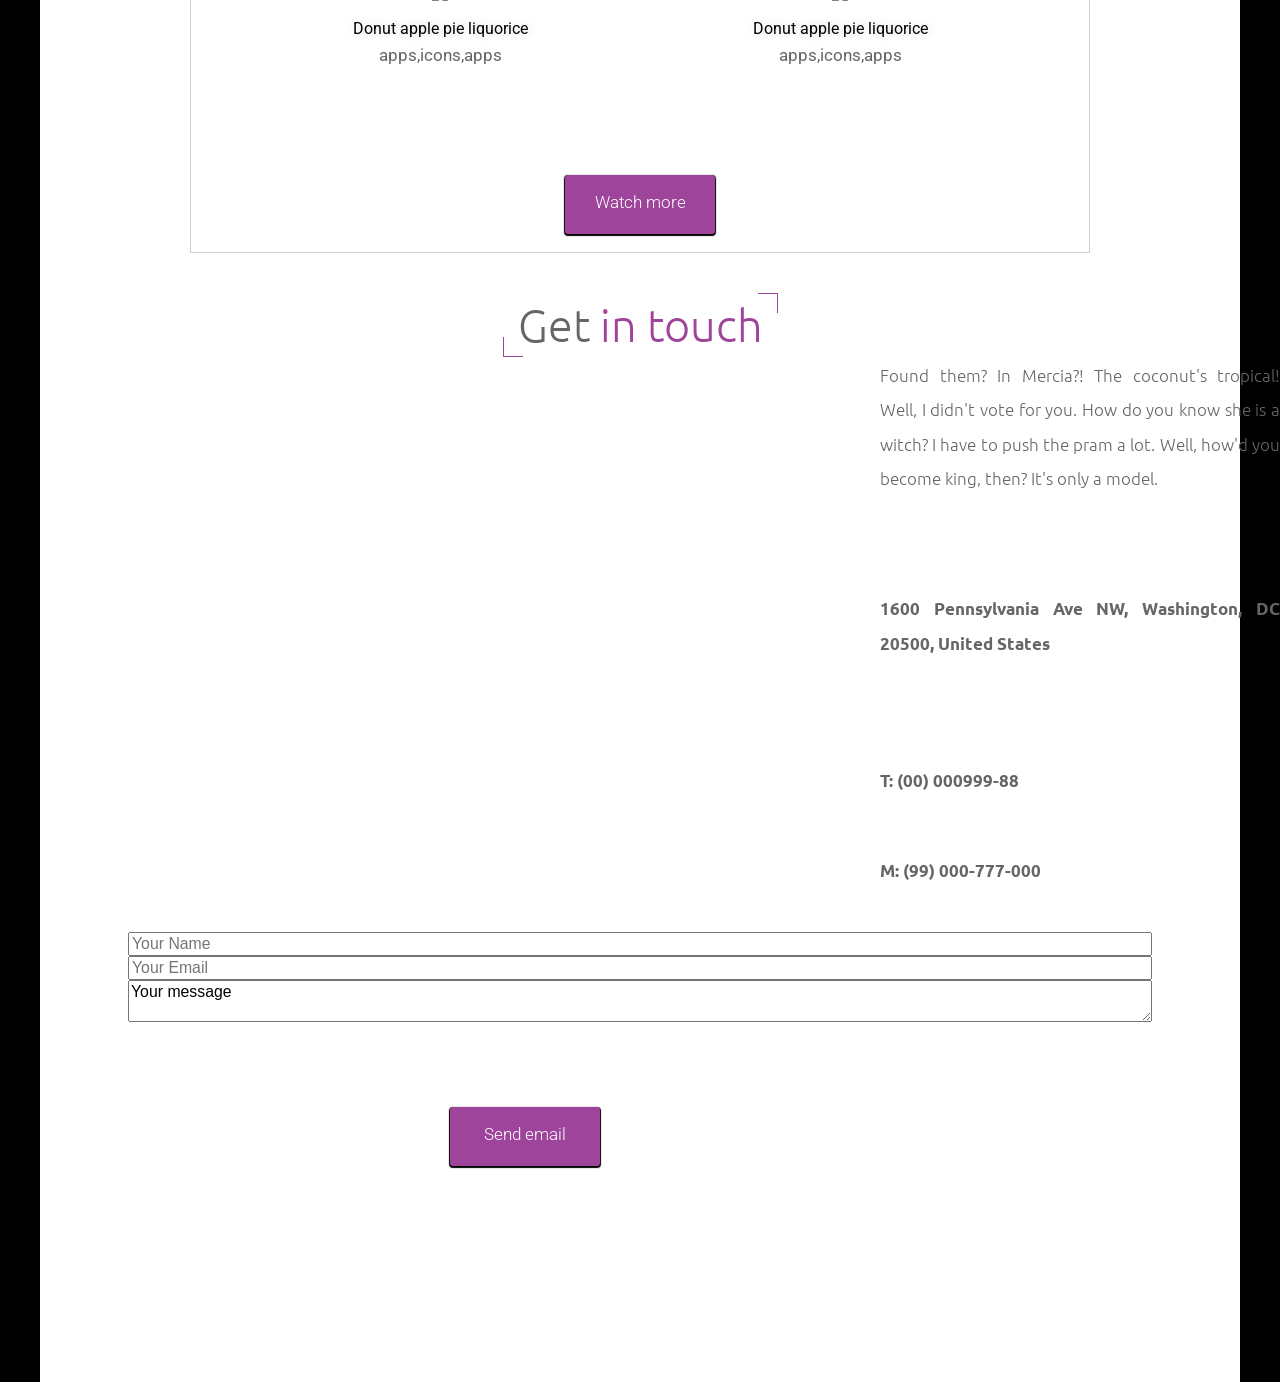
==== commit c4ff56ac: "Contact section" ====
--- a/index.html
+++ b/index.html
@@ -292,7 +292,27 @@
 						</div>
 				</main>
 			</div>
-
+			<main class="contact">
+				<h1>Get <em>in touch</em></h1>
+				<div class="form">
+					<form>
+                        <input class="name" placeholder="Your Name">
+                        <input class="email" placeholder="Your Email">
+                        <textarea>Your message</textarea>
+                        <p>
+                            <a>Send email</a>
+                        </p>
+                    </form>
+					<div class="address">
+						<p>Found them? In Mercia?! The coconut's tropical! Well, I didn't vote for you.
+							How do you know she is a witch? I have to push the pram a lot.
+							Well, how'd you become king, then? It's only a model.</p>
+						<p><em>1600 Pennsylvania Ave NW, Washington,  DC 20500, United States </em></p>
+						<p><em>T: (00) 000999-88</em>
+						<em>M: (99) 000-777-000</em></p>
+					</div>
+				</div>
+			</main>
 		</div>
 		<script src="https://ajax.googleapis.com/ajax/libs/jquery/3.1.0/jquery.min.js"></script>
         <script src="js/app.js"></script>
--- a/css/style.css
+++ b/css/style.css
@@ -791,6 +791,11 @@
   width: 100vw;
   max-width: 1200px;
   align-items: center; }
+  .beautifier-main p {
+    max-height: 80px;
+    margin: 0;
+    margin-bottom: 3vh;
+    align-items: center; }
 
 .image {
   display: flex;
@@ -848,13 +853,49 @@
     border-right: 1px solid #ccd0d2;
     border-left: 1px solid #ccd0d2;
     border-bottom: 1px solid #ccd0d2; }
-    .beautifier-main p {
-      max-height: 80px;
-      margin: 0;
-      align-items: center; }
 
   .image {
     max-width: 900px; } }
+.contact {
+  display: flex;
+  height: auto; }
+  .contact h1 {
+    margin-top: 5vh; }
+
+.form {
+  display: flex;
+  flex-direction: column;
+  width: 100vw;
+  justify-content: center;
+  align-items: center; }
+
+form {
+  display: flex;
+  flex-direction: column;
+  width: 100vw;
+  order: 2;
+  height: 50vh;
+  align-items: center; }
+  form input {
+    width: 80vw; }
+  form textarea {
+    width: 80vw; }
+
+.address {
+  display: flex;
+  flex-direction: column;
+  justify-content: center;
+  width: 100vw;
+  order: 1;
+  height: 70vh; }
+  .address p {
+    font-family: "Ubuntu", sans-serif;
+    font-weight: 100;
+    align-items: flex-start; }
+    .address p em {
+      font-style: normal;
+      font-weight: 700; }
+
 body {
   background-color: black;
   overflow-x: hidden; }
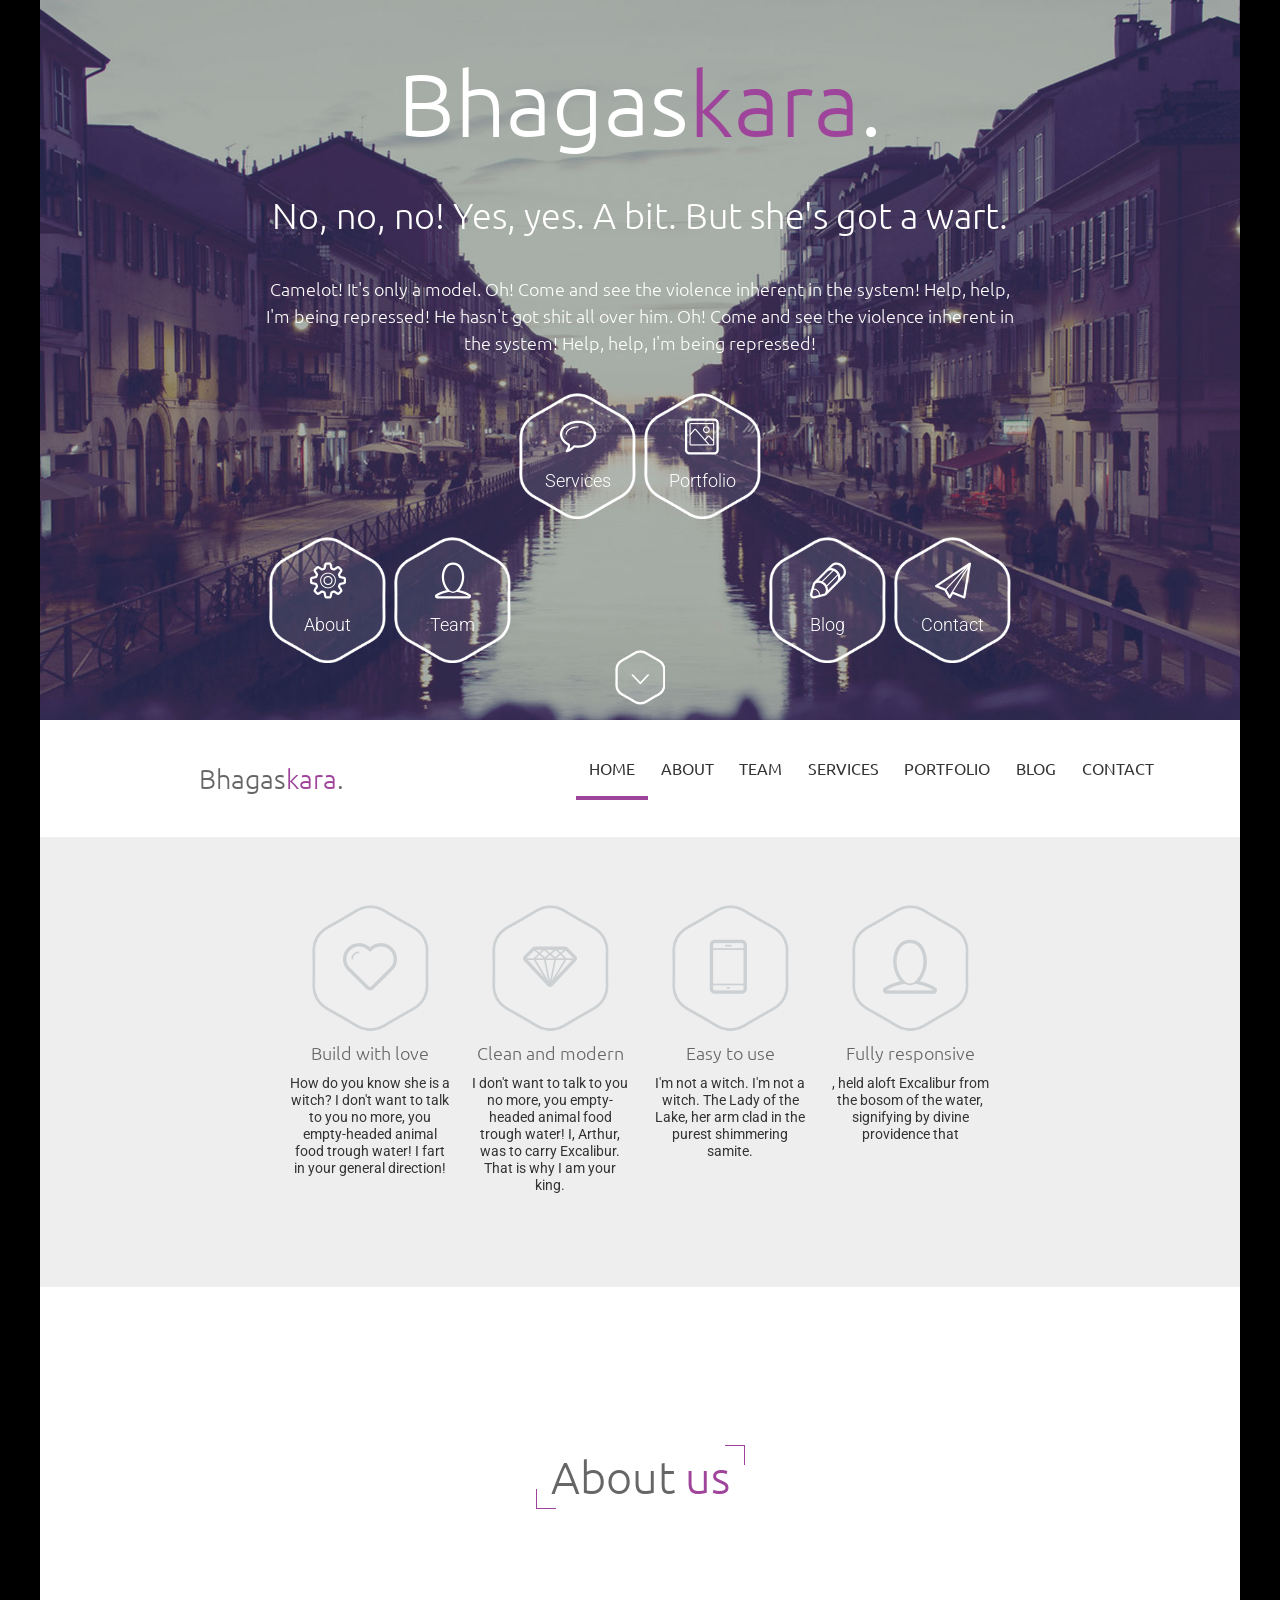
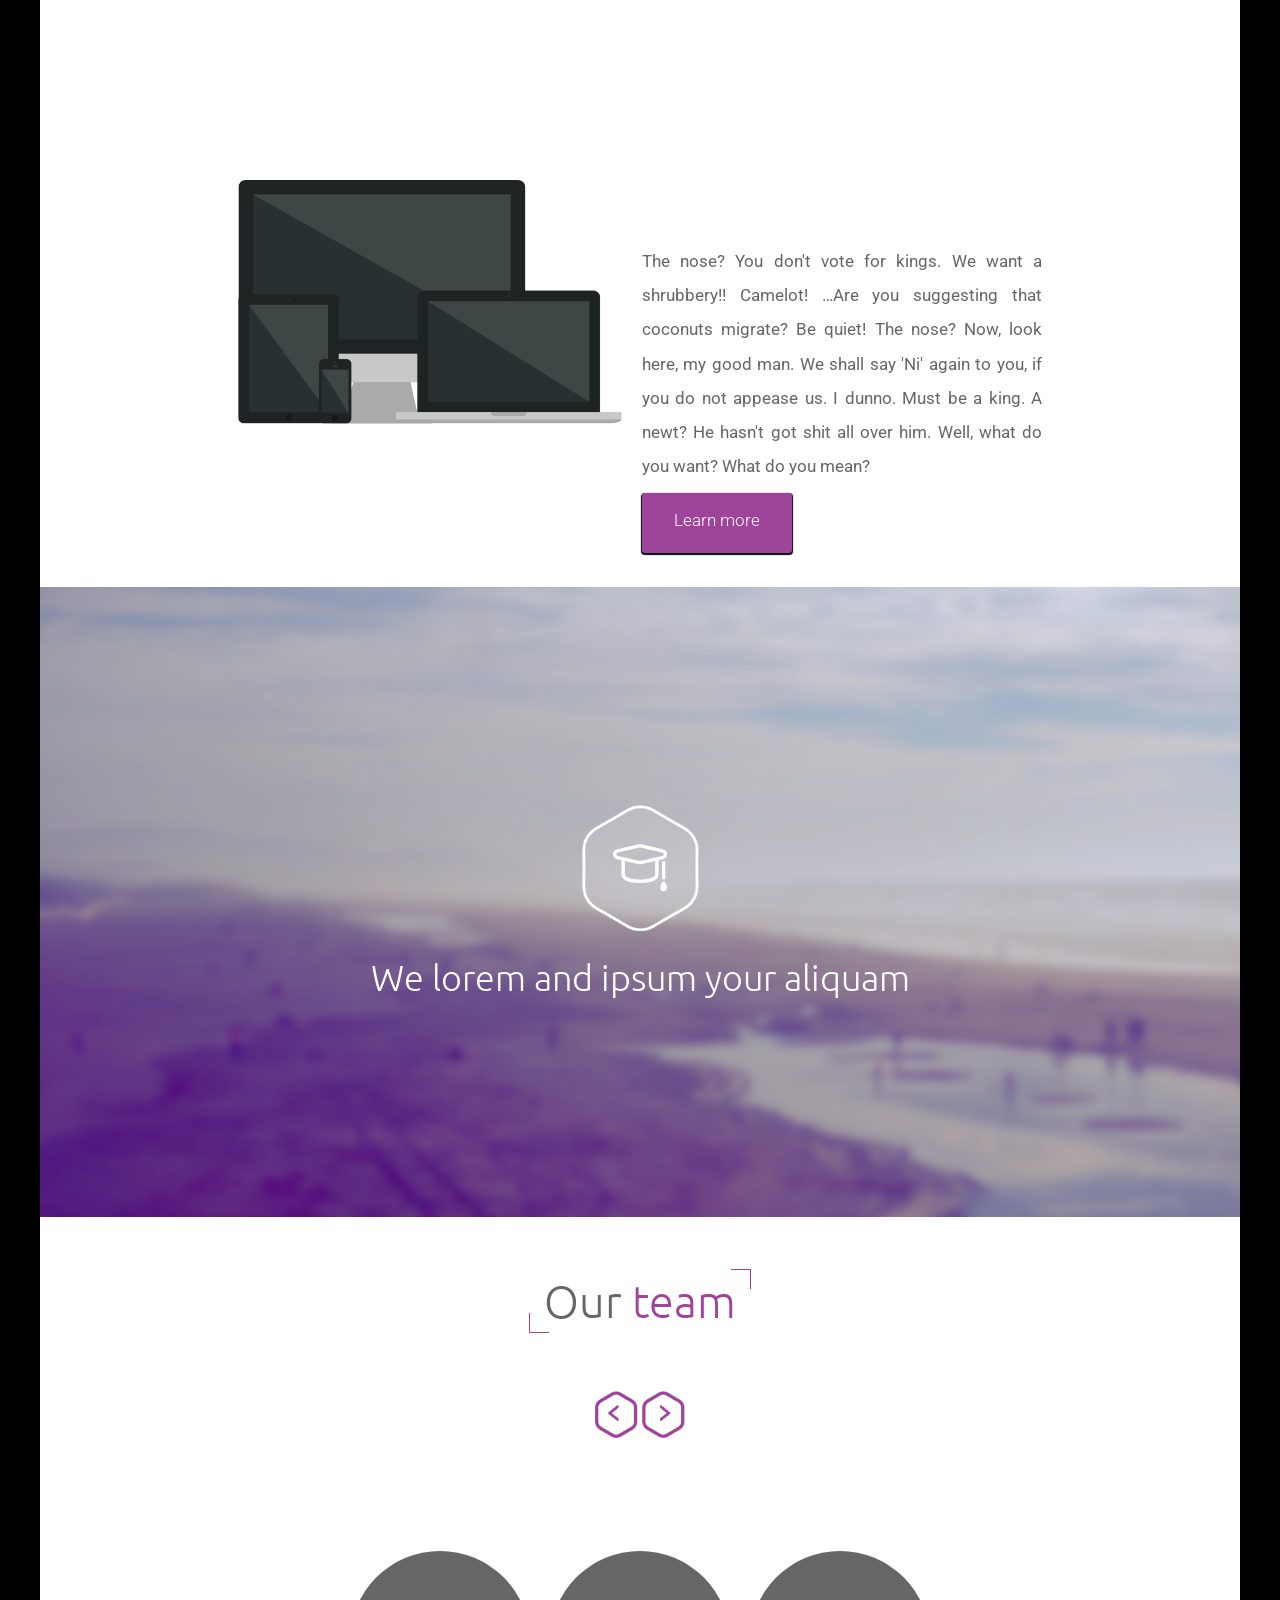
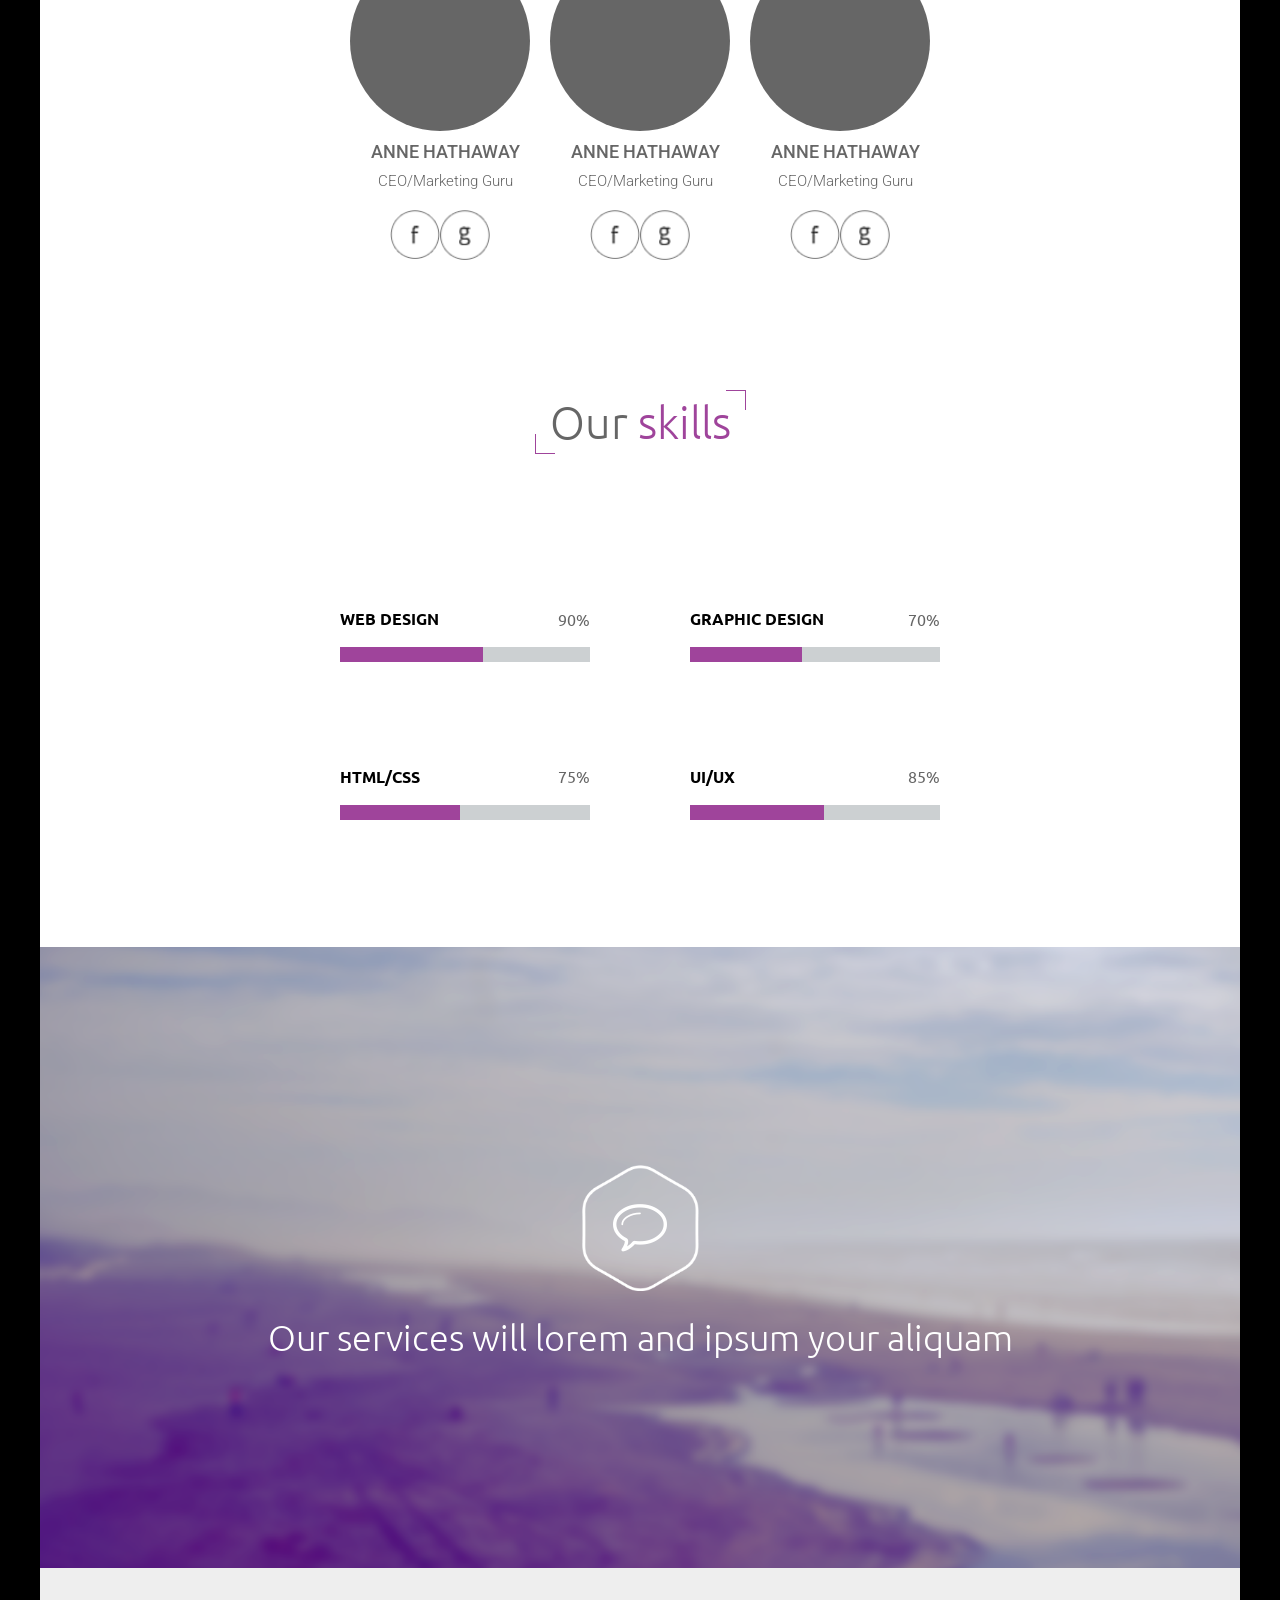
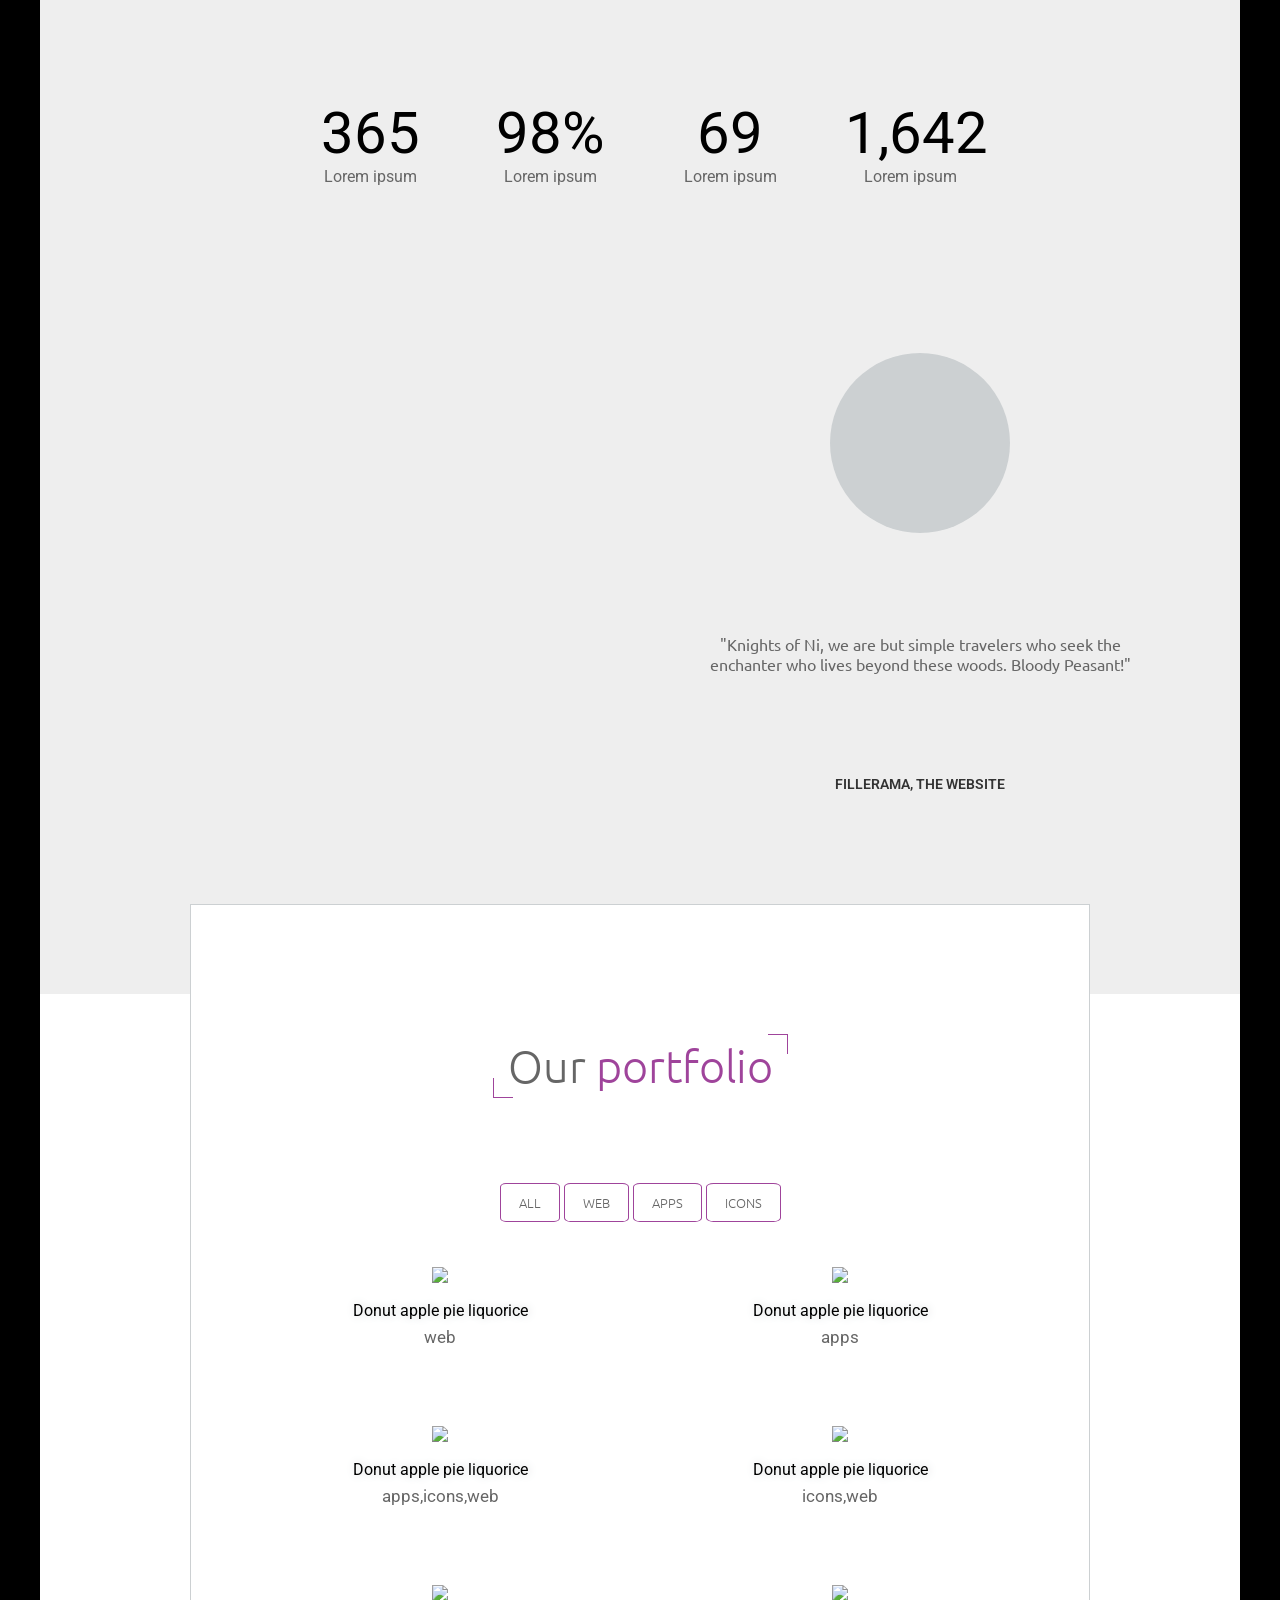
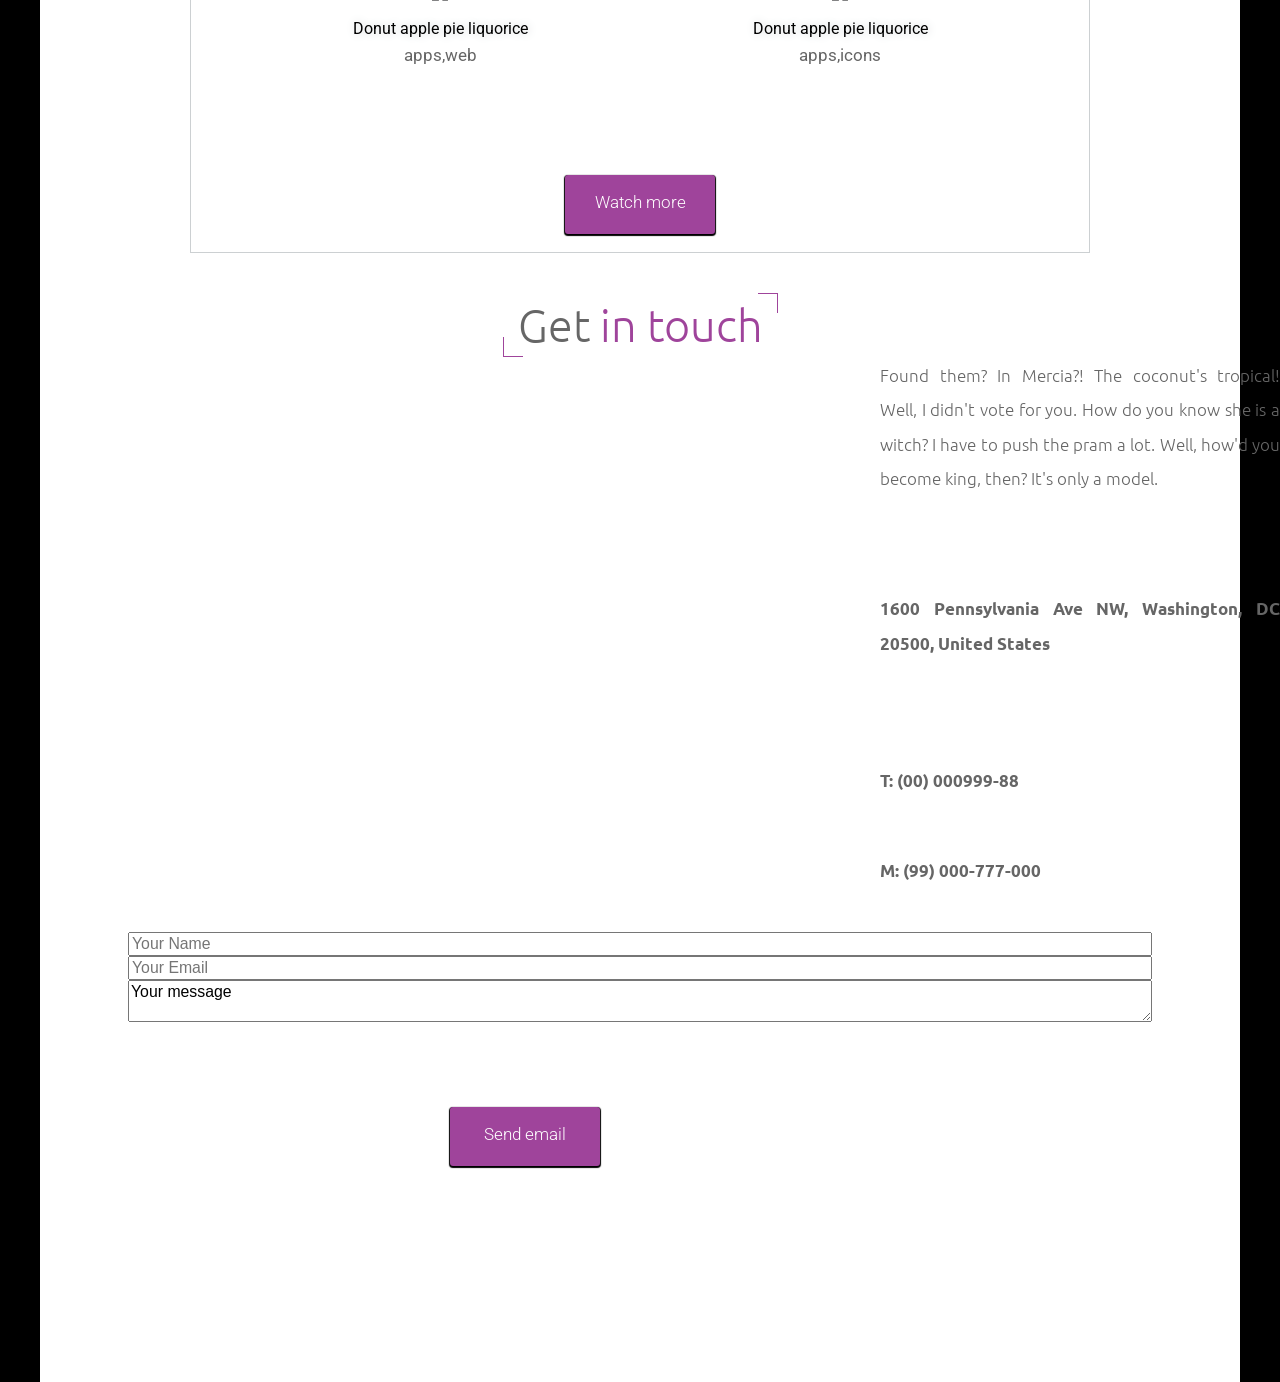
==== commit c9b41e98: "tags" ====
--- a/index.html
+++ b/index.html
@@ -258,32 +258,32 @@
 						<figure class=".image">
 							<img src="img/gallery-1.jpg" data-tags="web">
 							<h3>Donut apple pie liquorice</h3>
-							<p><span>apps</span>, <span>icons</span>, <span>apps</span></p>
+							<p></p>
 						</figure>
 						<figure class=".image">
 							<img src="img/gallery-2.jpg" data-tags="apps">
 							<h3>Donut apple pie liquorice</h3>
-							<p><span>apps</span>, <span>icons</span>, <span>apps</span></p>
+							<p></p>
 						</figure>
 						<figure class=".image">
 							<img src="img/gallery-3.jpg" data-tags="apps,icons,web">
 							<h3>Donut apple pie liquorice</h3>
-							<p><span>apps</span>, <span>icons</span>, <span>web</span></p>
+							<p></p>
 						</figure>
 						<figure class=".image">
 							<img src="img/gallery-4.jpg" data-tags="icons,web">
 							<h3>Donut apple pie liquorice</h3>
-							<p><span>apps</span>, <span>icons</span>, <span>apps</span></p>
+							<p></p>
 						</figure>
 						<figure class=".image">
 							<img src="img/gallery-5.jpg" data-tags="apps,web">
 							<h3>Donut apple pie liquorice</h3>
-							<p><span>apps</span>, <span>icons</span>, <span>apps</span></p>
+							<p></p>
 						</figure>
 						<figure class=".image">
 							<img src="img/gallery-6.jpg" data-tags="apps,icons">
 							<h3>Donut apple pie liquorice</h3>
-							<p><span>apps</span>, <span>icons</span>, <span>apps</span></p>
+							<p></p>
 						</figure>
 					</div>
 					<p>
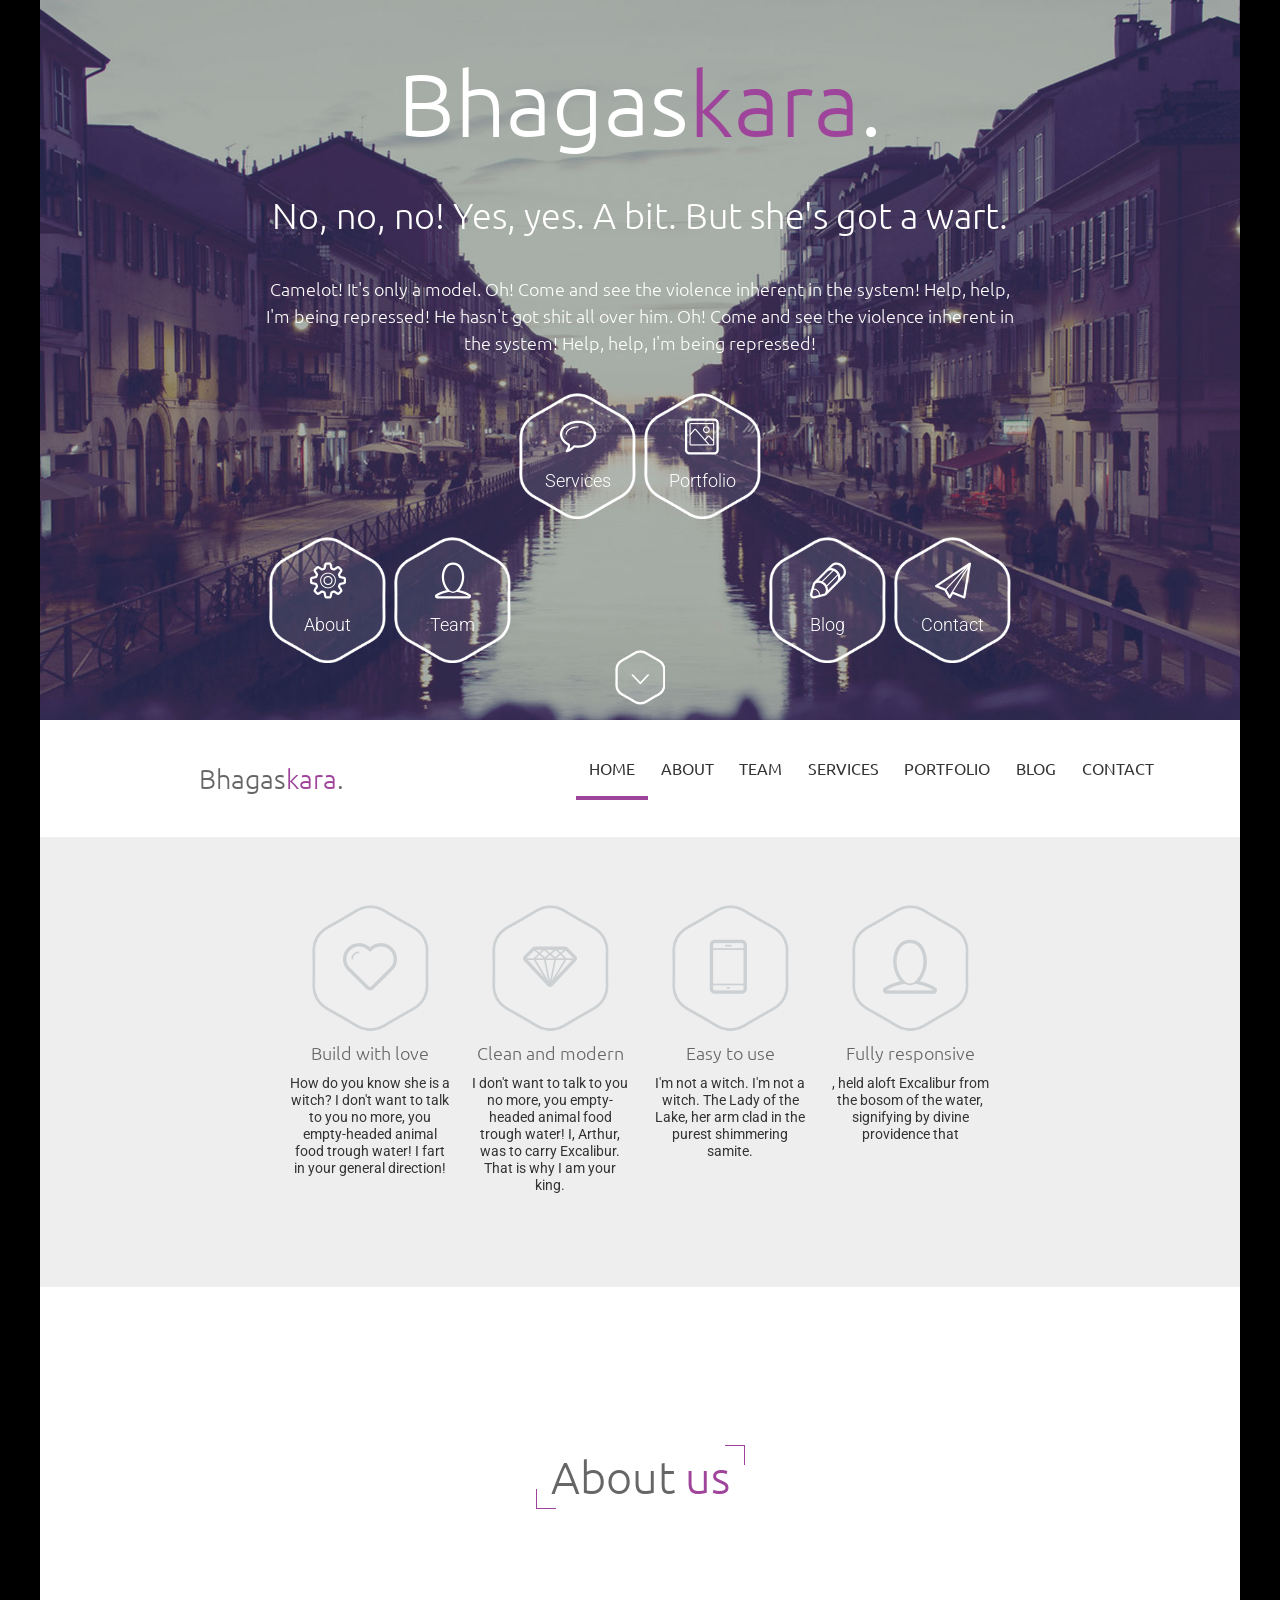
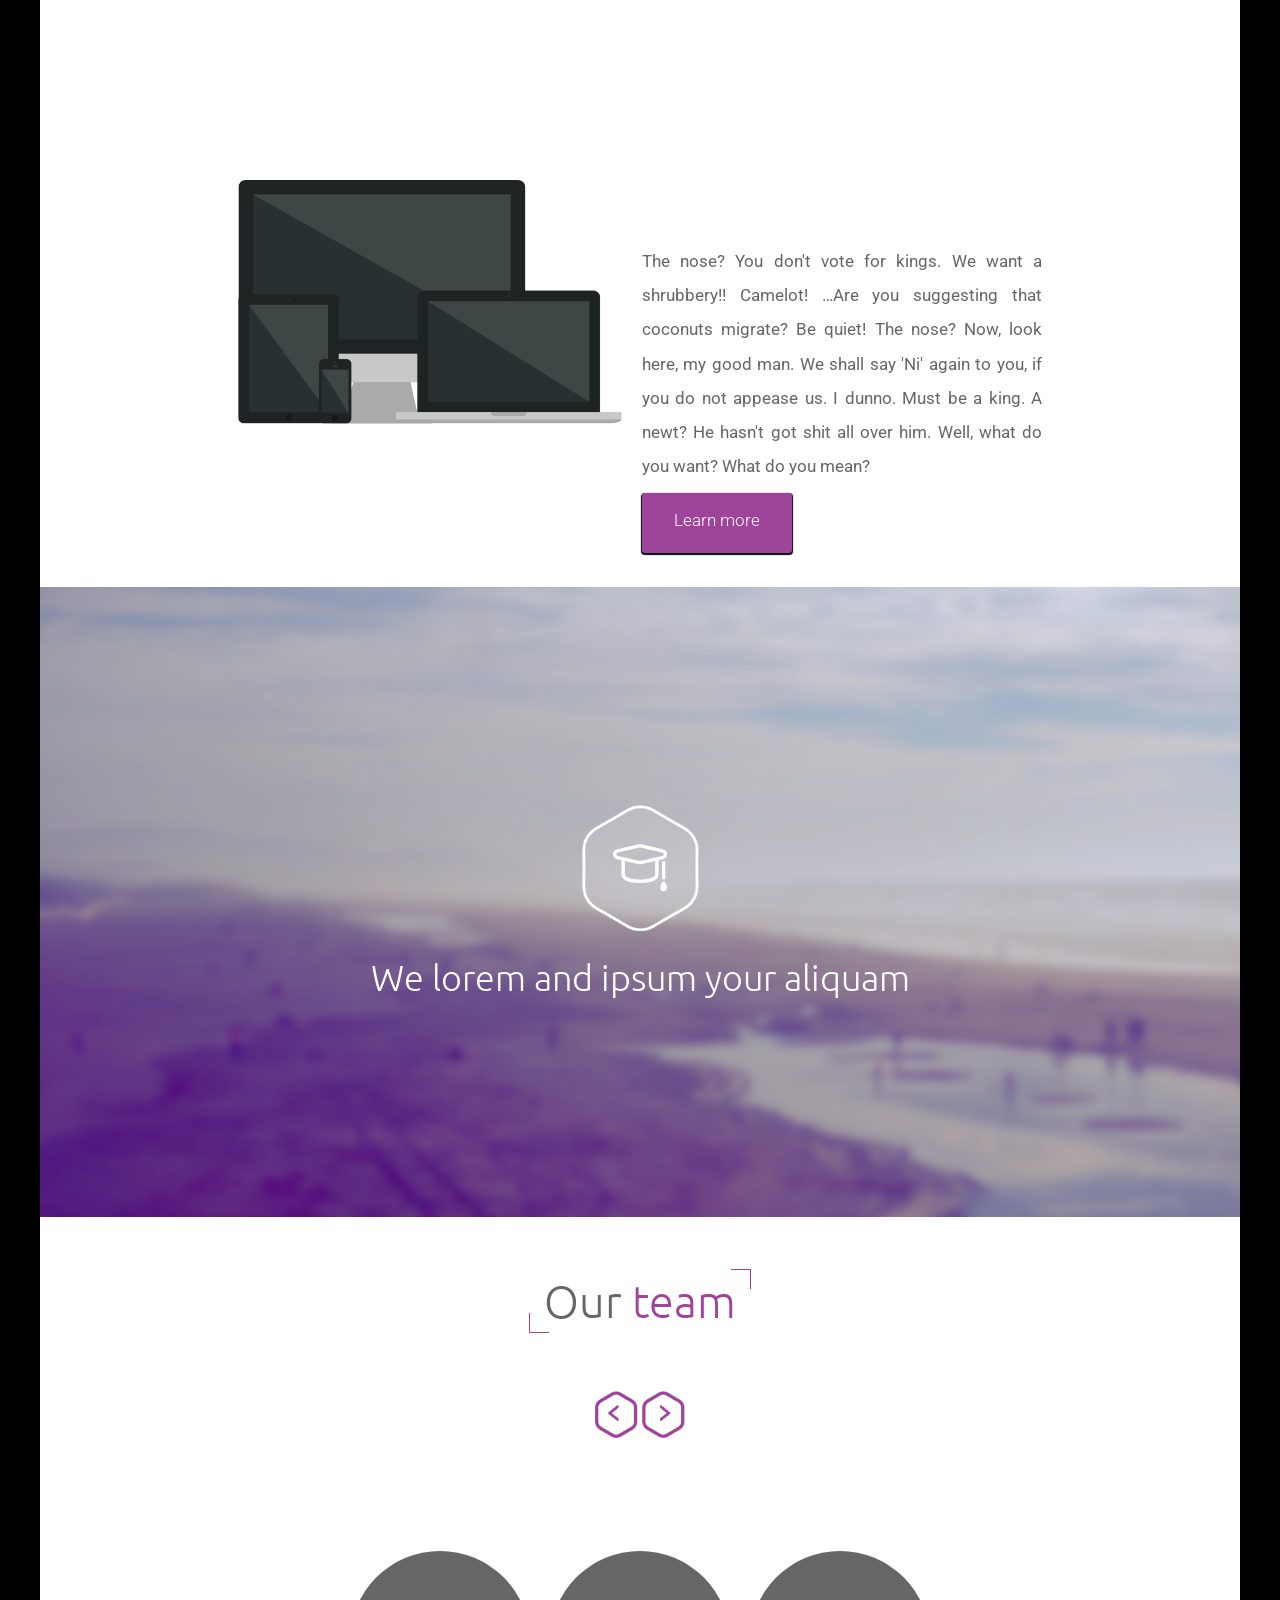
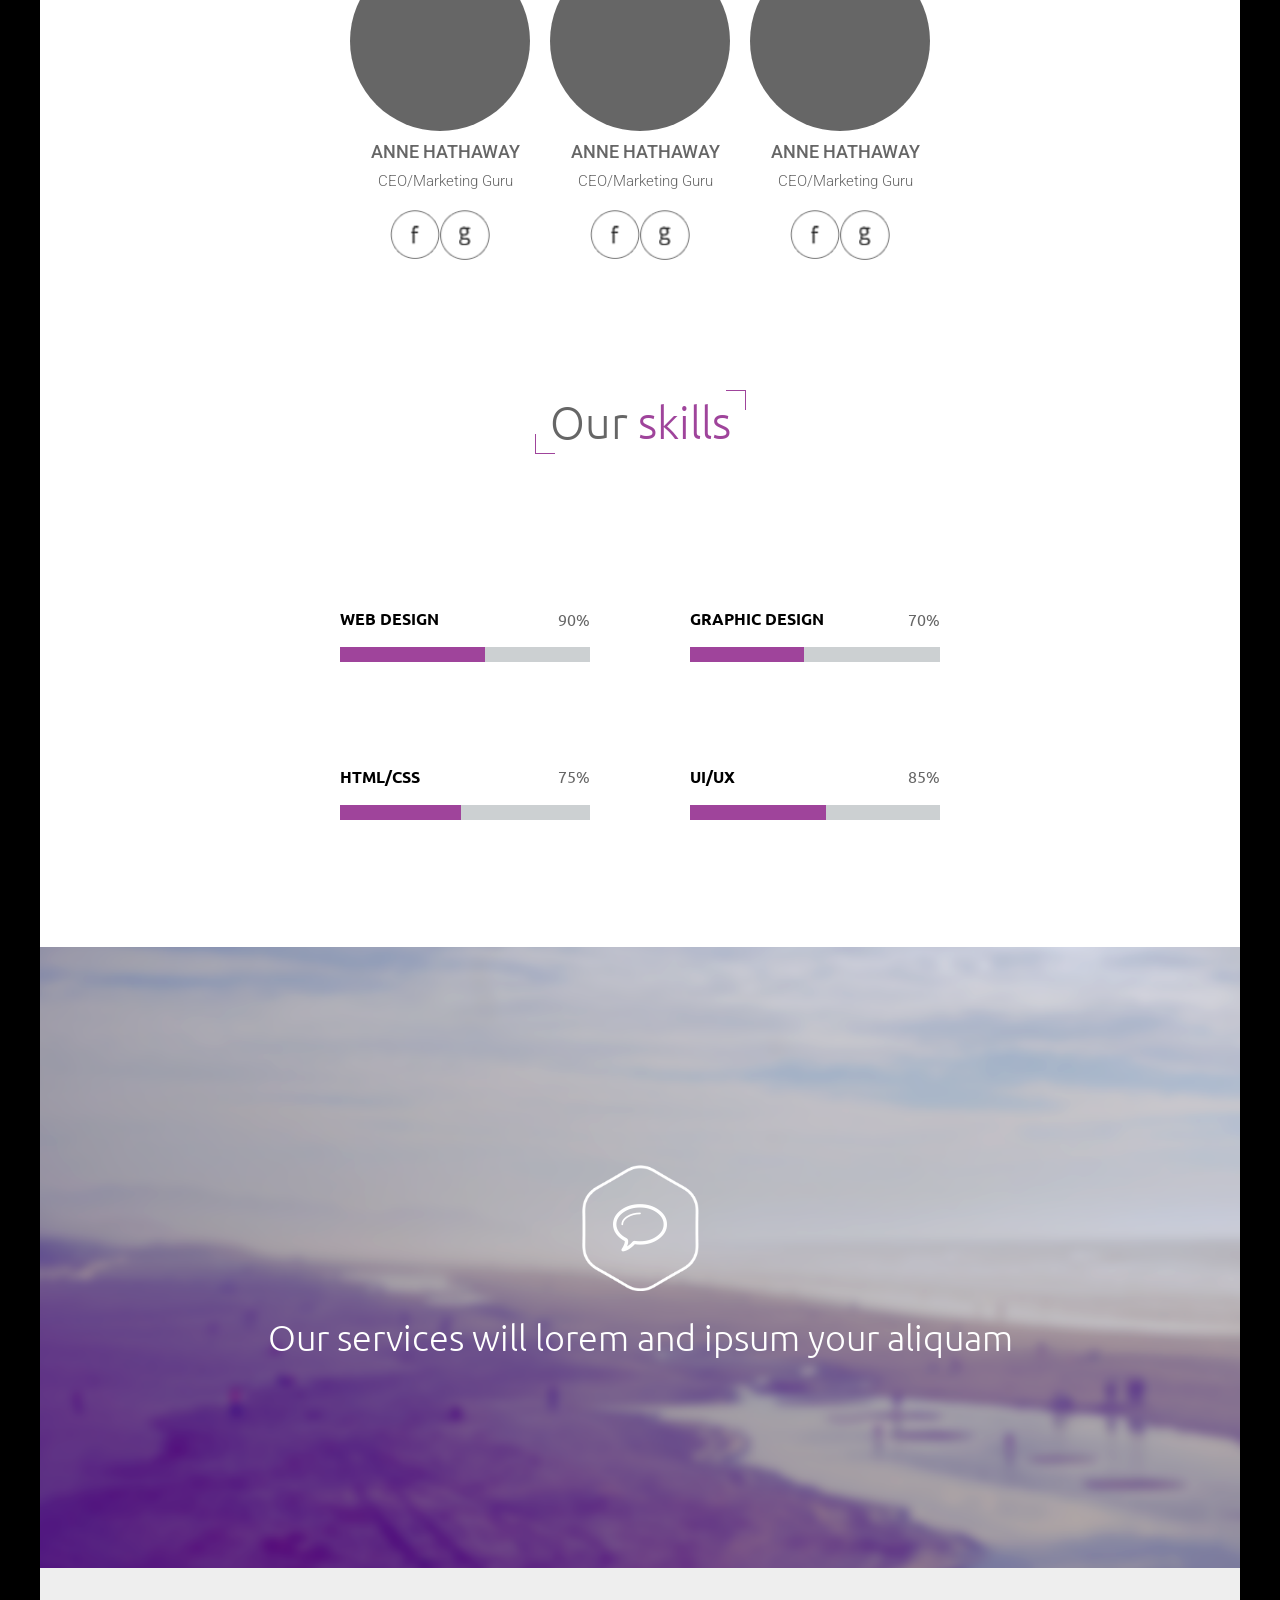
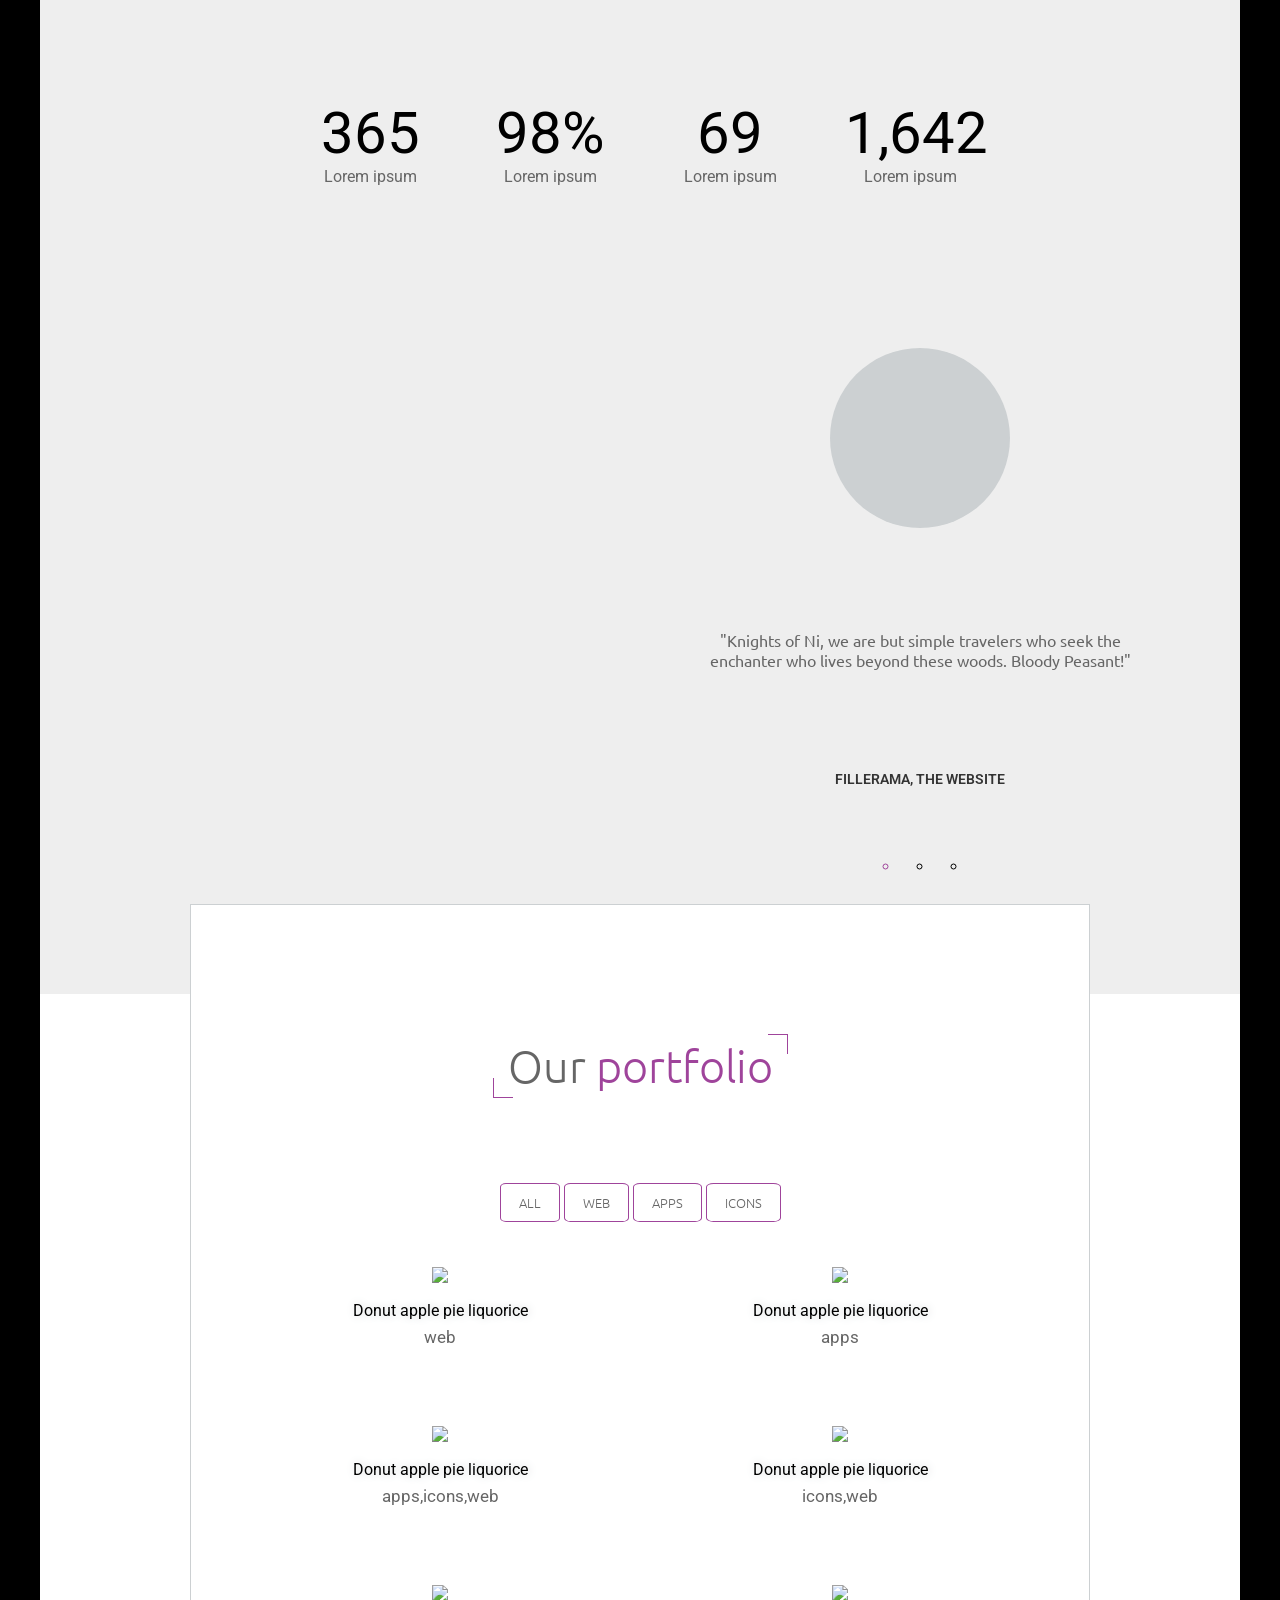
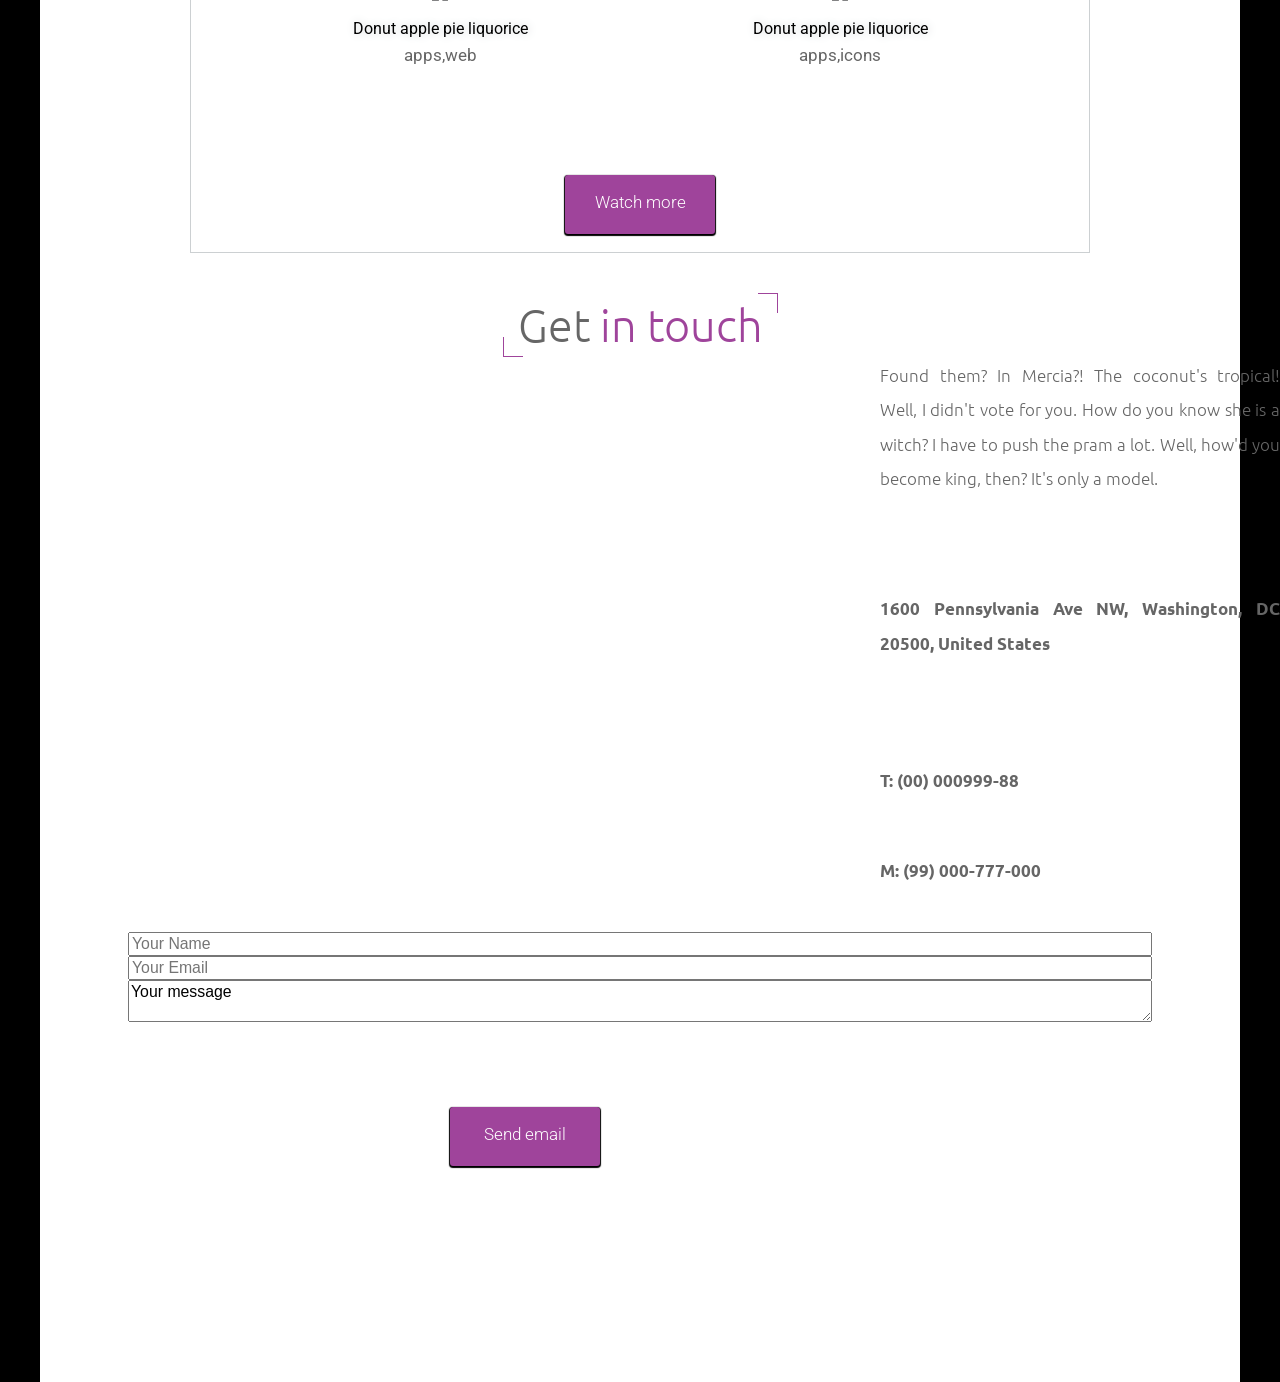
==== commit dde3c535: "spelling" ====
--- a/index.html
+++ b/index.html
@@ -236,7 +236,7 @@
                         <p>Fillerama, the website</p>
                     </div>
 					</article>
-				<ul class="dotts">
+				<ul class="dots">
 				</ul>
 			</section>
 			<div class="portfolio">
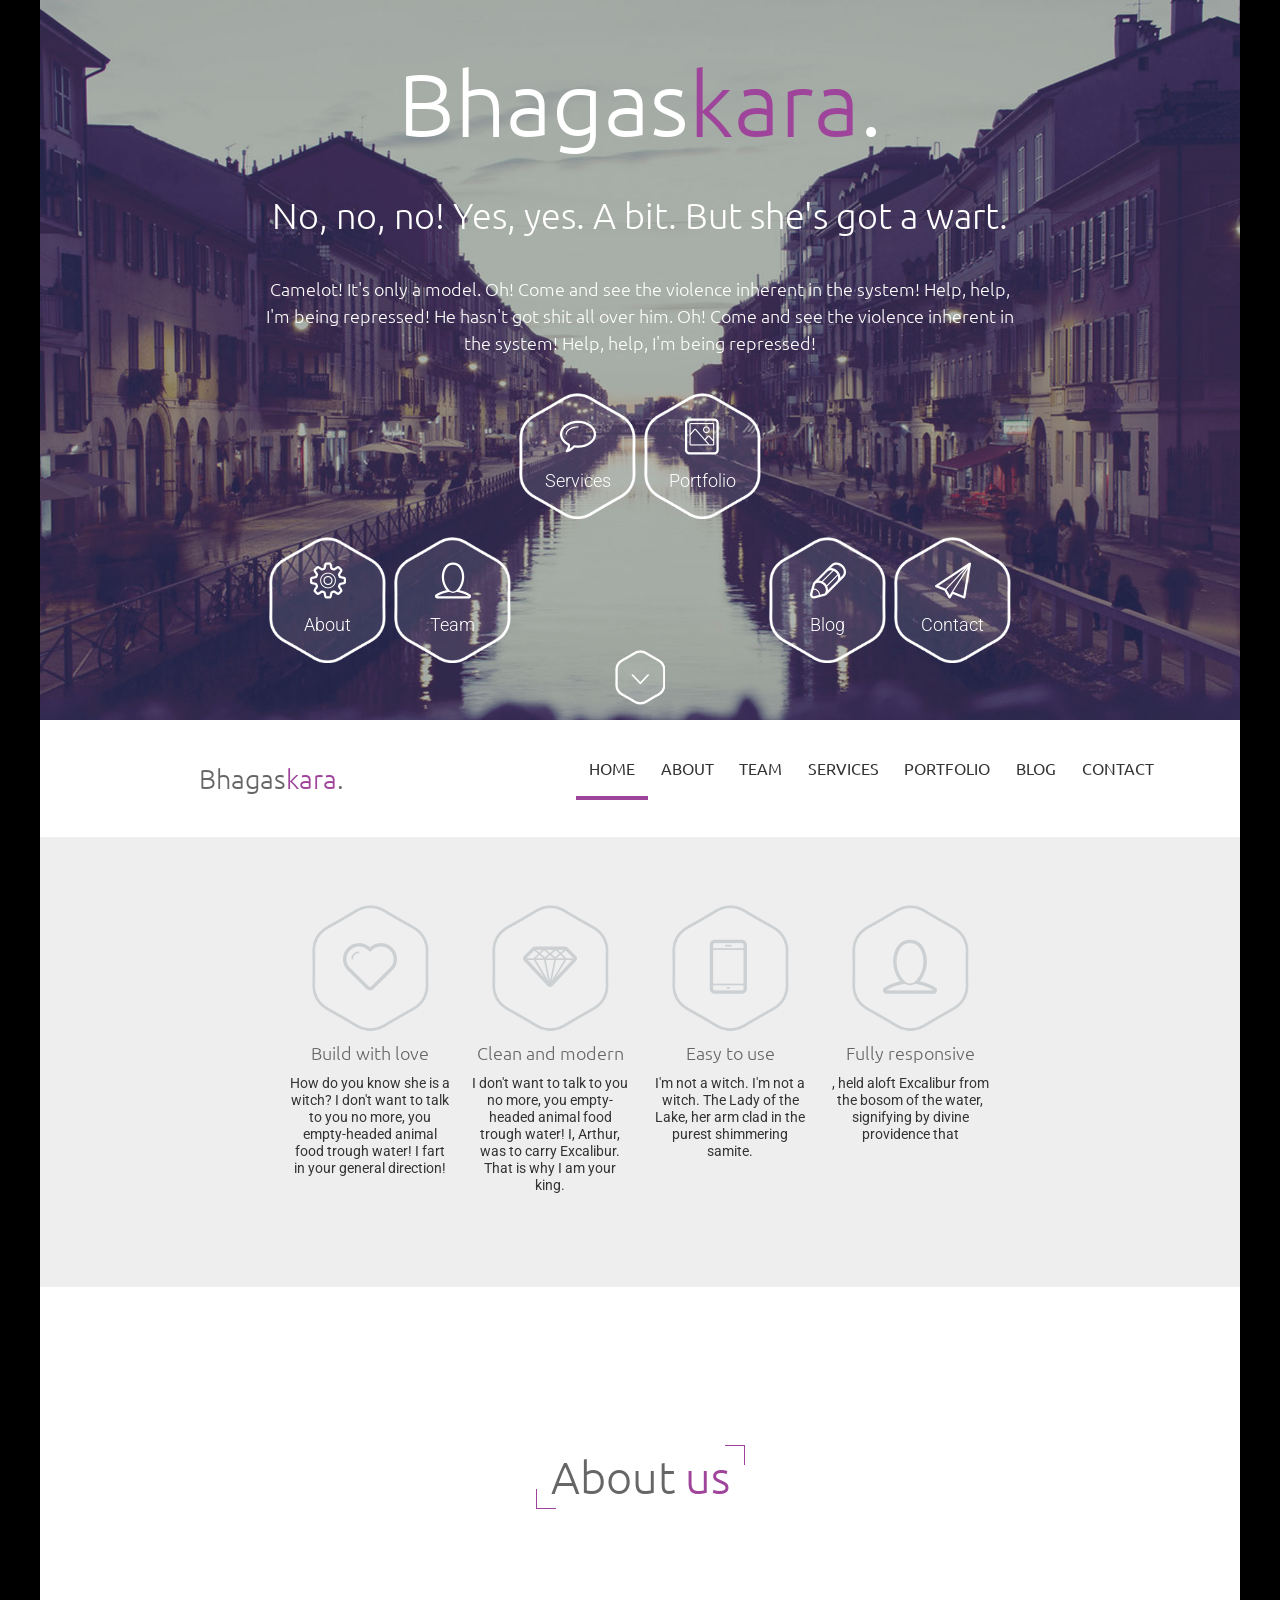
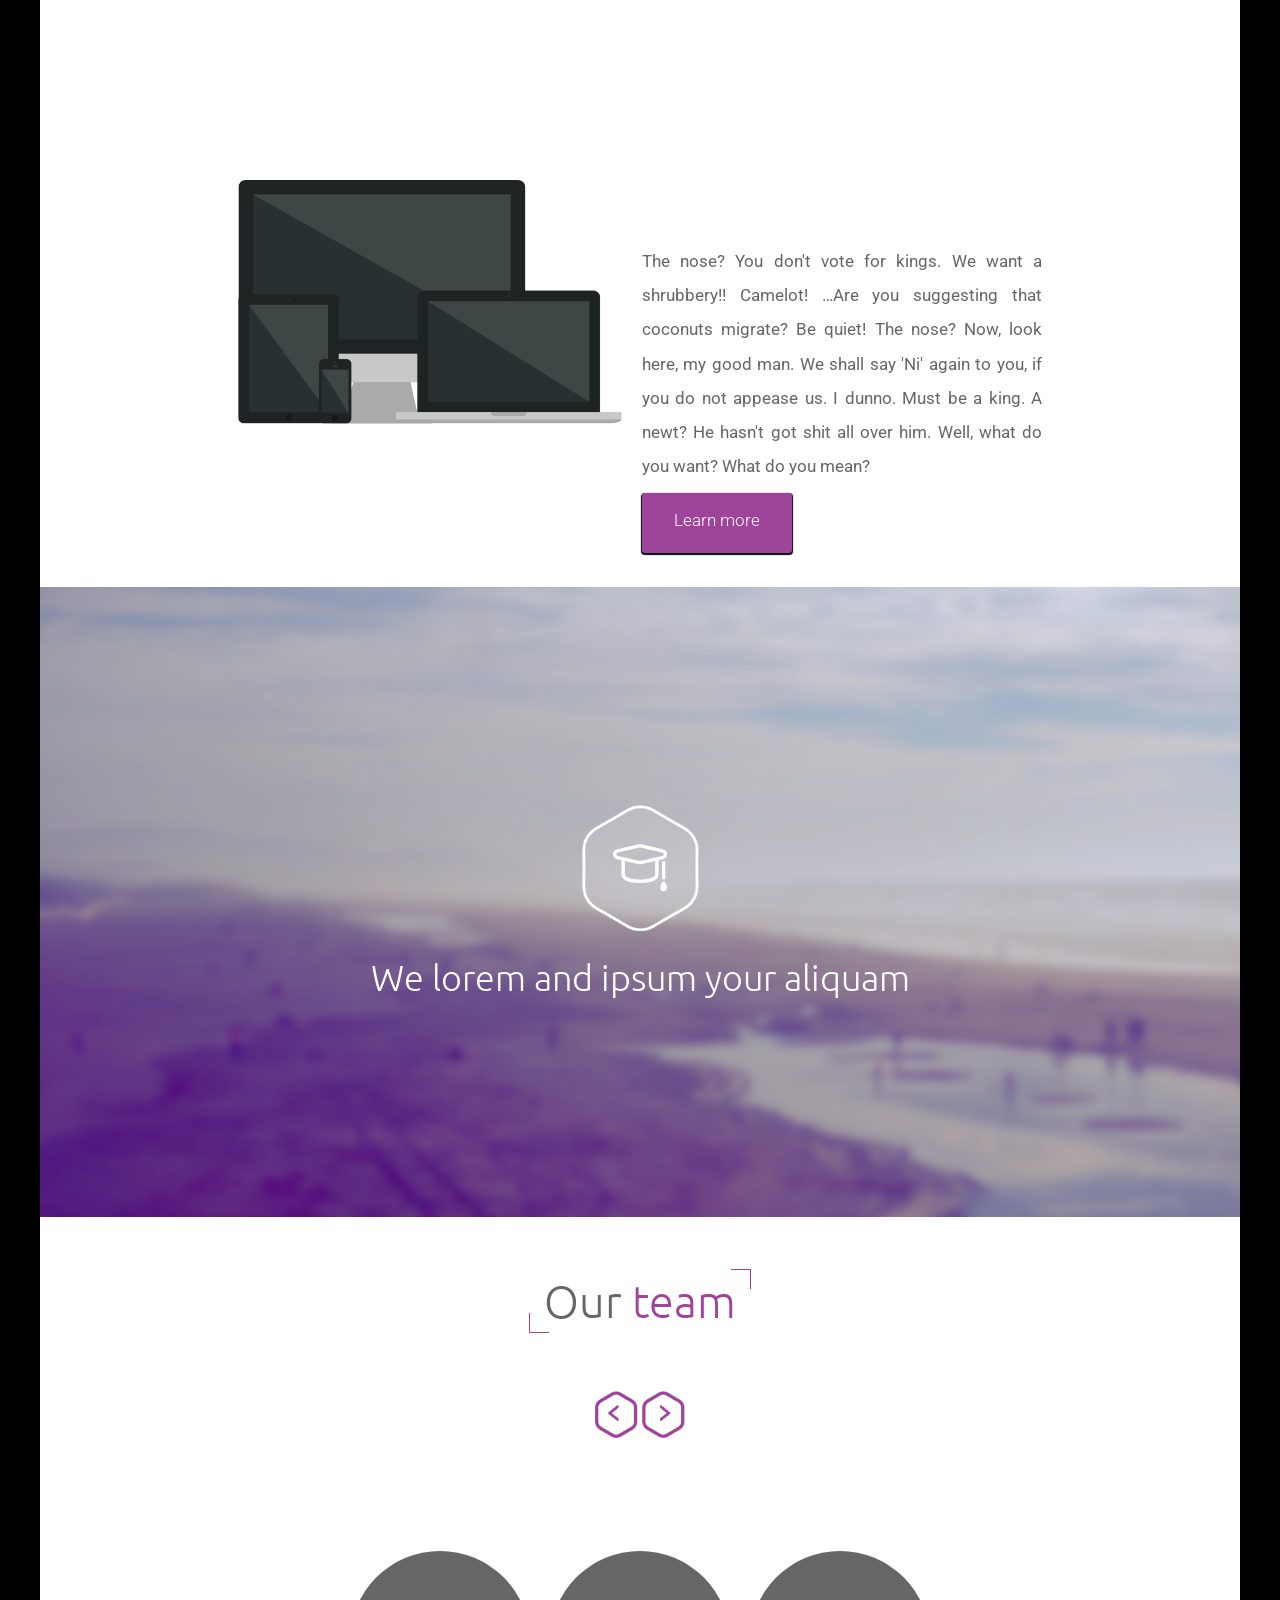
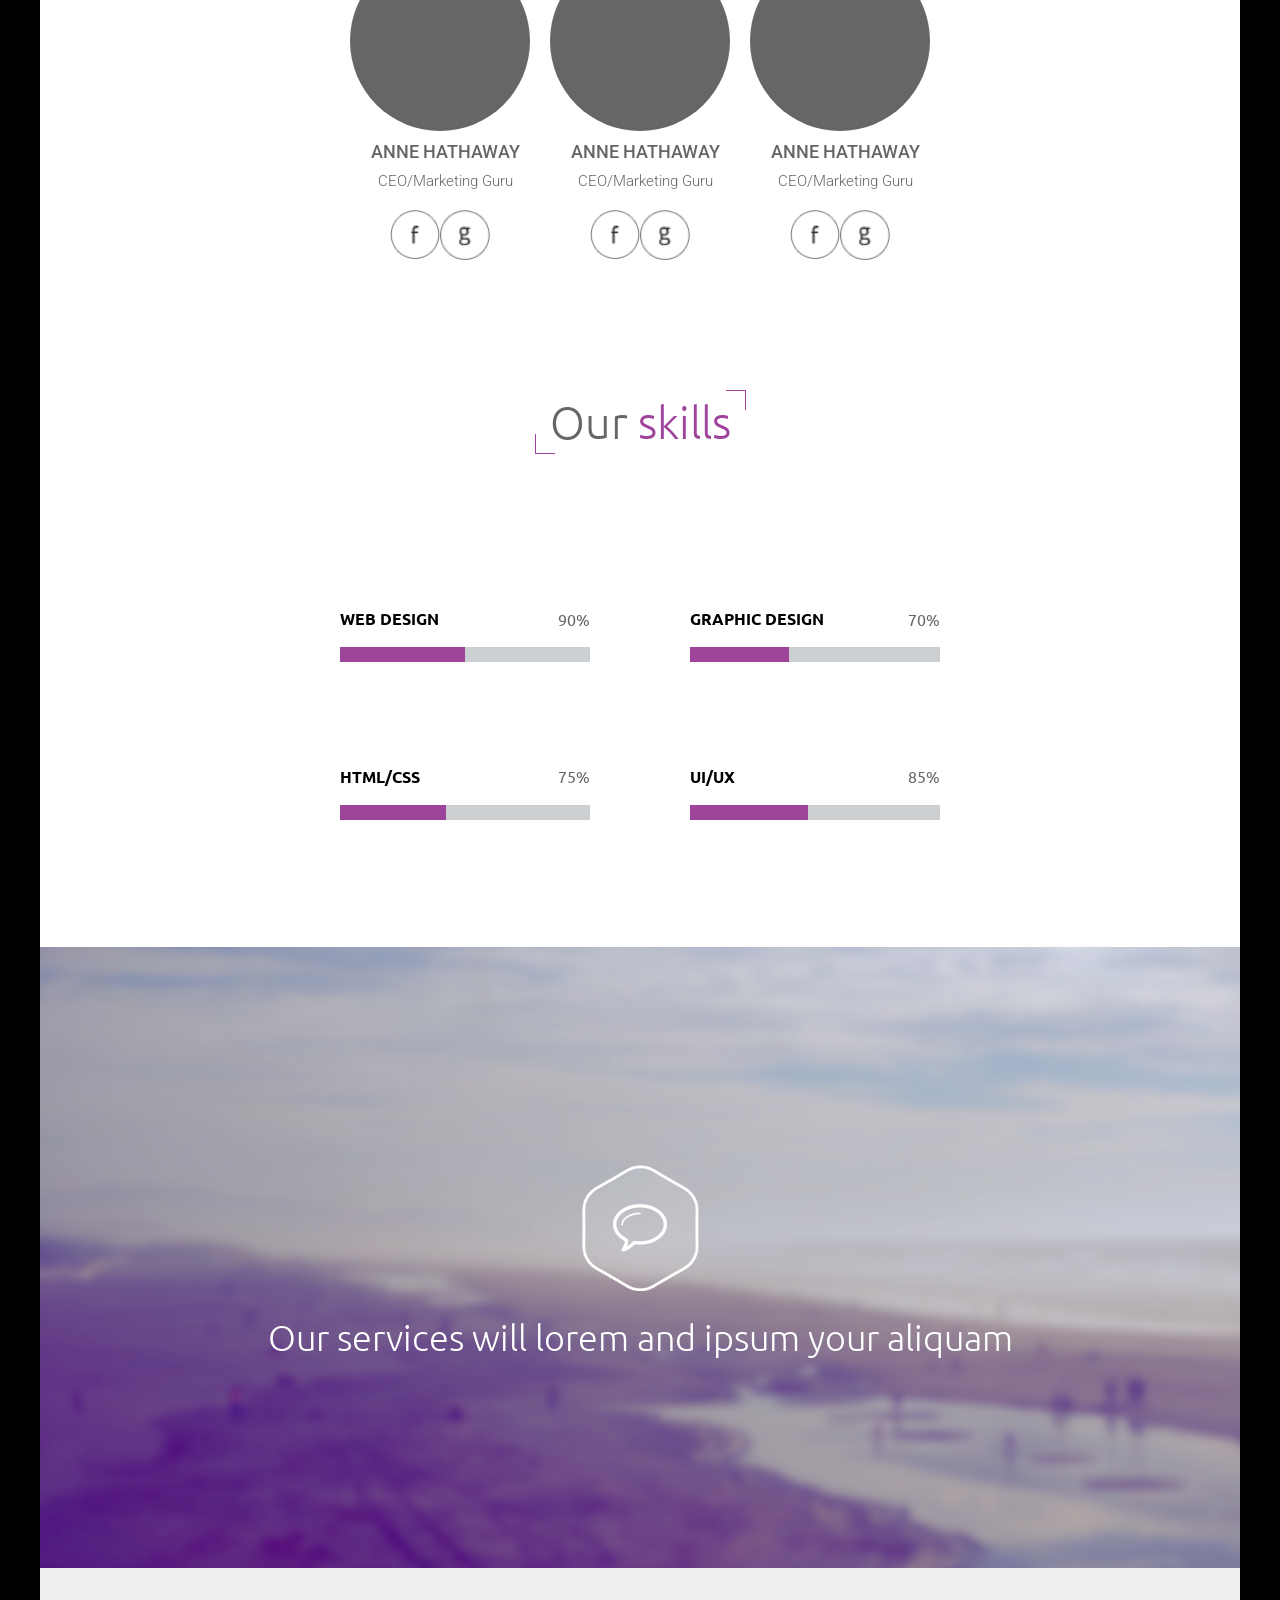
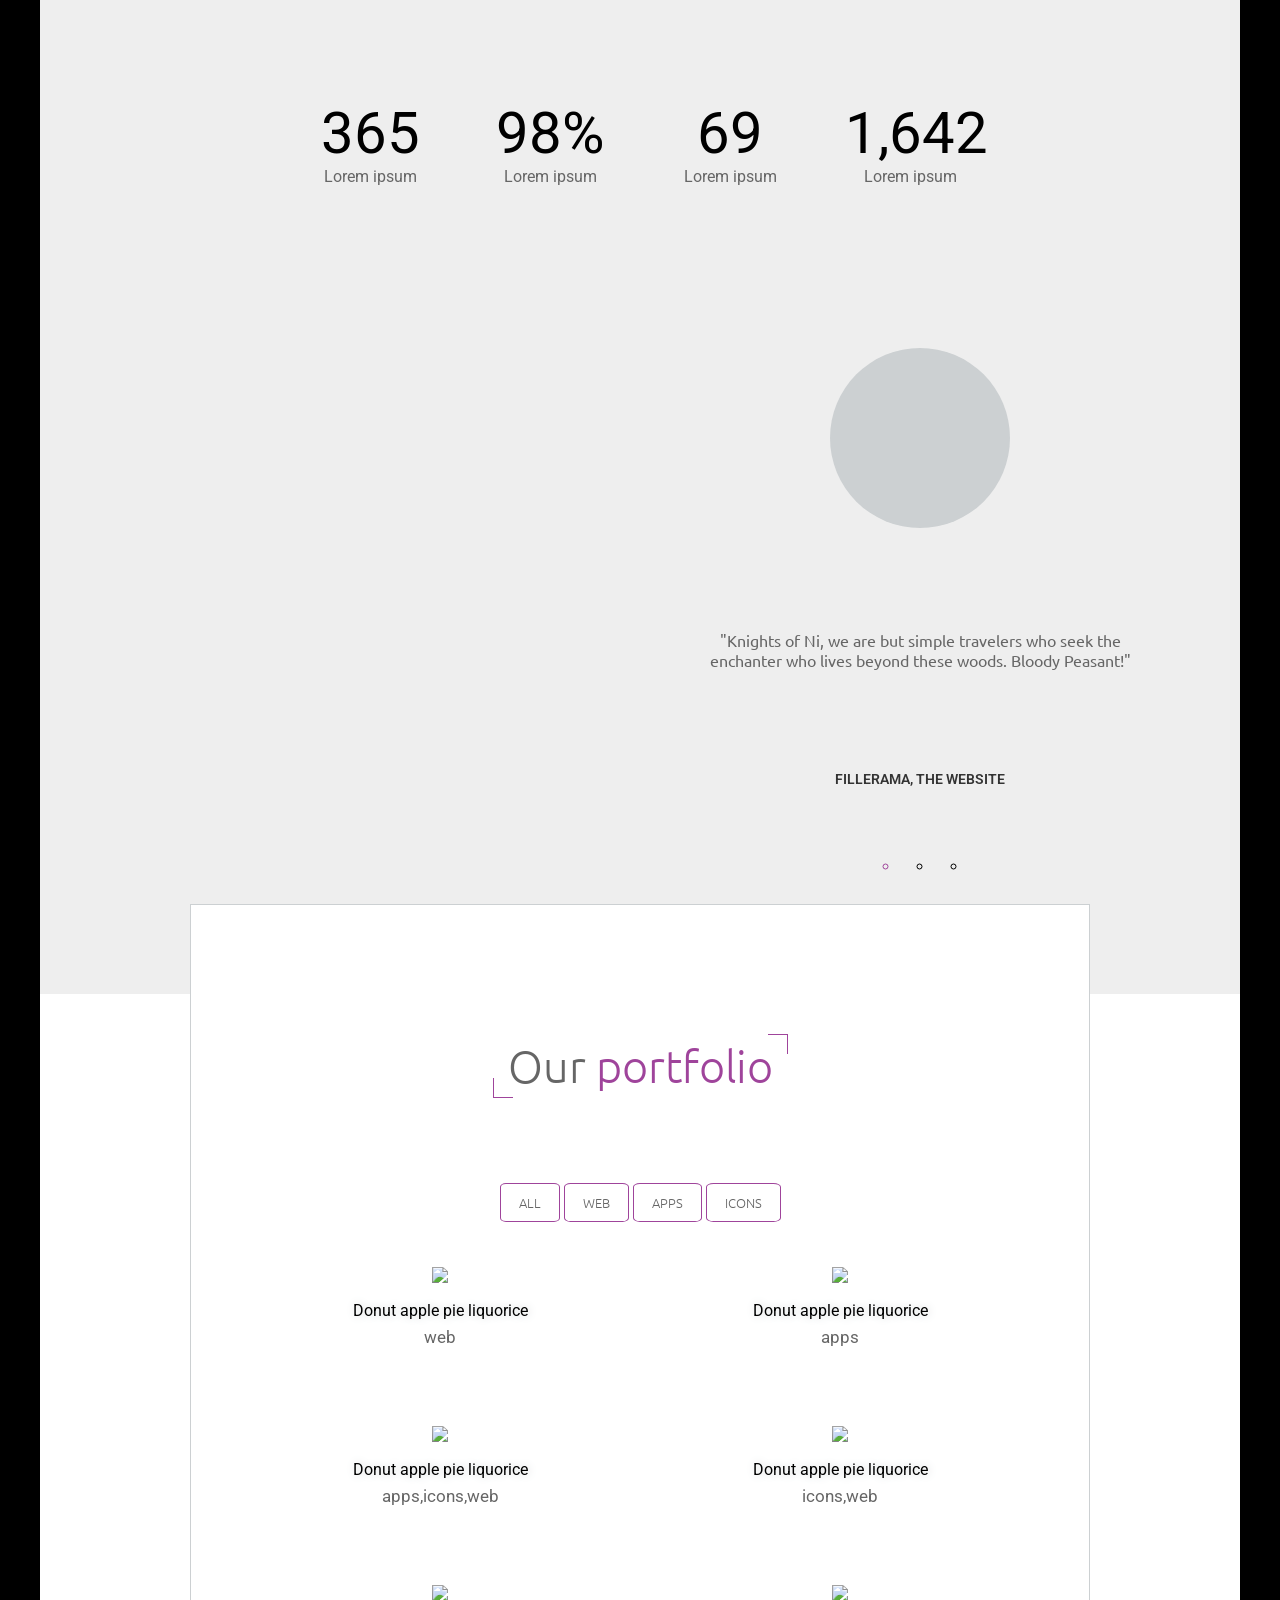
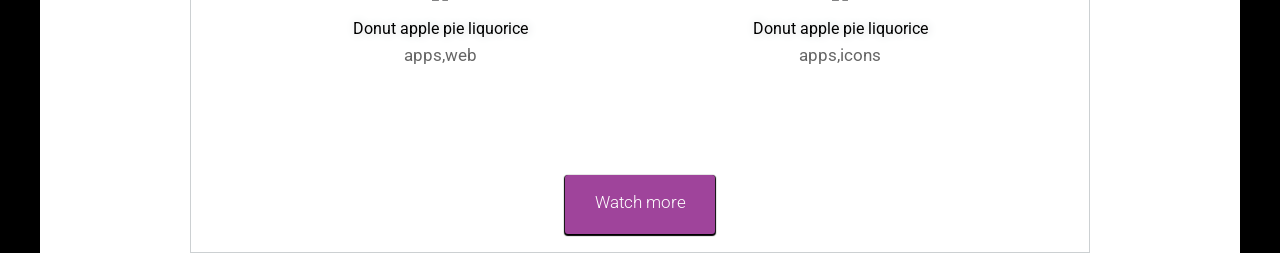
==== commit 3bd731dc: "update screen dimensions" ====
--- a/index.html
+++ b/index.html
@@ -292,27 +292,27 @@
 						</div>
 				</main>
 			</div>
-			<main class="contact">
-				<h1>Get <em>in touch</em></h1>
-				<div class="form">
-					<form>
-                        <input class="name" placeholder="Your Name">
-                        <input class="email" placeholder="Your Email">
-                        <textarea>Your message</textarea>
-                        <p>
-                            <a>Send email</a>
-                        </p>
-                    </form>
-					<div class="address">
-						<p>Found them? In Mercia?! The coconut's tropical! Well, I didn't vote for you.
-							How do you know she is a witch? I have to push the pram a lot.
-							Well, how'd you become king, then? It's only a model.</p>
-						<p><em>1600 Pennsylvania Ave NW, Washington,  DC 20500, United States </em></p>
-						<p><em>T: (00) 000999-88</em>
-						<em>M: (99) 000-777-000</em></p>
-					</div>
-				</div>
-			</main>
+			<!--		<main class="contact">
+                    <h1>Get <em>in touch</em></h1>
+                    <div class="form">
+                    <form>
+                            <input class="name" placeholder="Your Name">
+                            <input class="email" placeholder="Your Email">
+                            <textarea>Your message</textarea>
+                            <p>
+                                <a>Send email</a>
+                            </p>
+                        </form>
+                        <div class="address">
+                            <p>Found them? In Mercia?! The coconut's tropical! Well, I didn't vote for you.
+                                How do you know she is a witch? I have to push the pram a lot.
+                                Well, how'd you become king, then? It's only a model.</p>
+                            <p><em>1600 Pennsylvania Ave NW, Washington,  DC 20500, United States </em></p>
+                            <p><em>T: (00) 000999-88</em>
+                            <em>M: (99) 000-777-000</em></p>
+                        </div>
+				</div>
+			</main>-->
 		</div>
 		<script src="https://ajax.googleapis.com/ajax/libs/jquery/3.1.0/jquery.min.js"></script>
         <script src="js/app.js"></script>
--- a/css/style.css
+++ b/css/style.css
@@ -829,7 +829,7 @@
     justify-content: center;
     height: auto; }
 
-@media (min-width: 1024px) {
+@media (min-width: 1200px) {
   .beautifier {
     display: flex;
     height: 10vh;
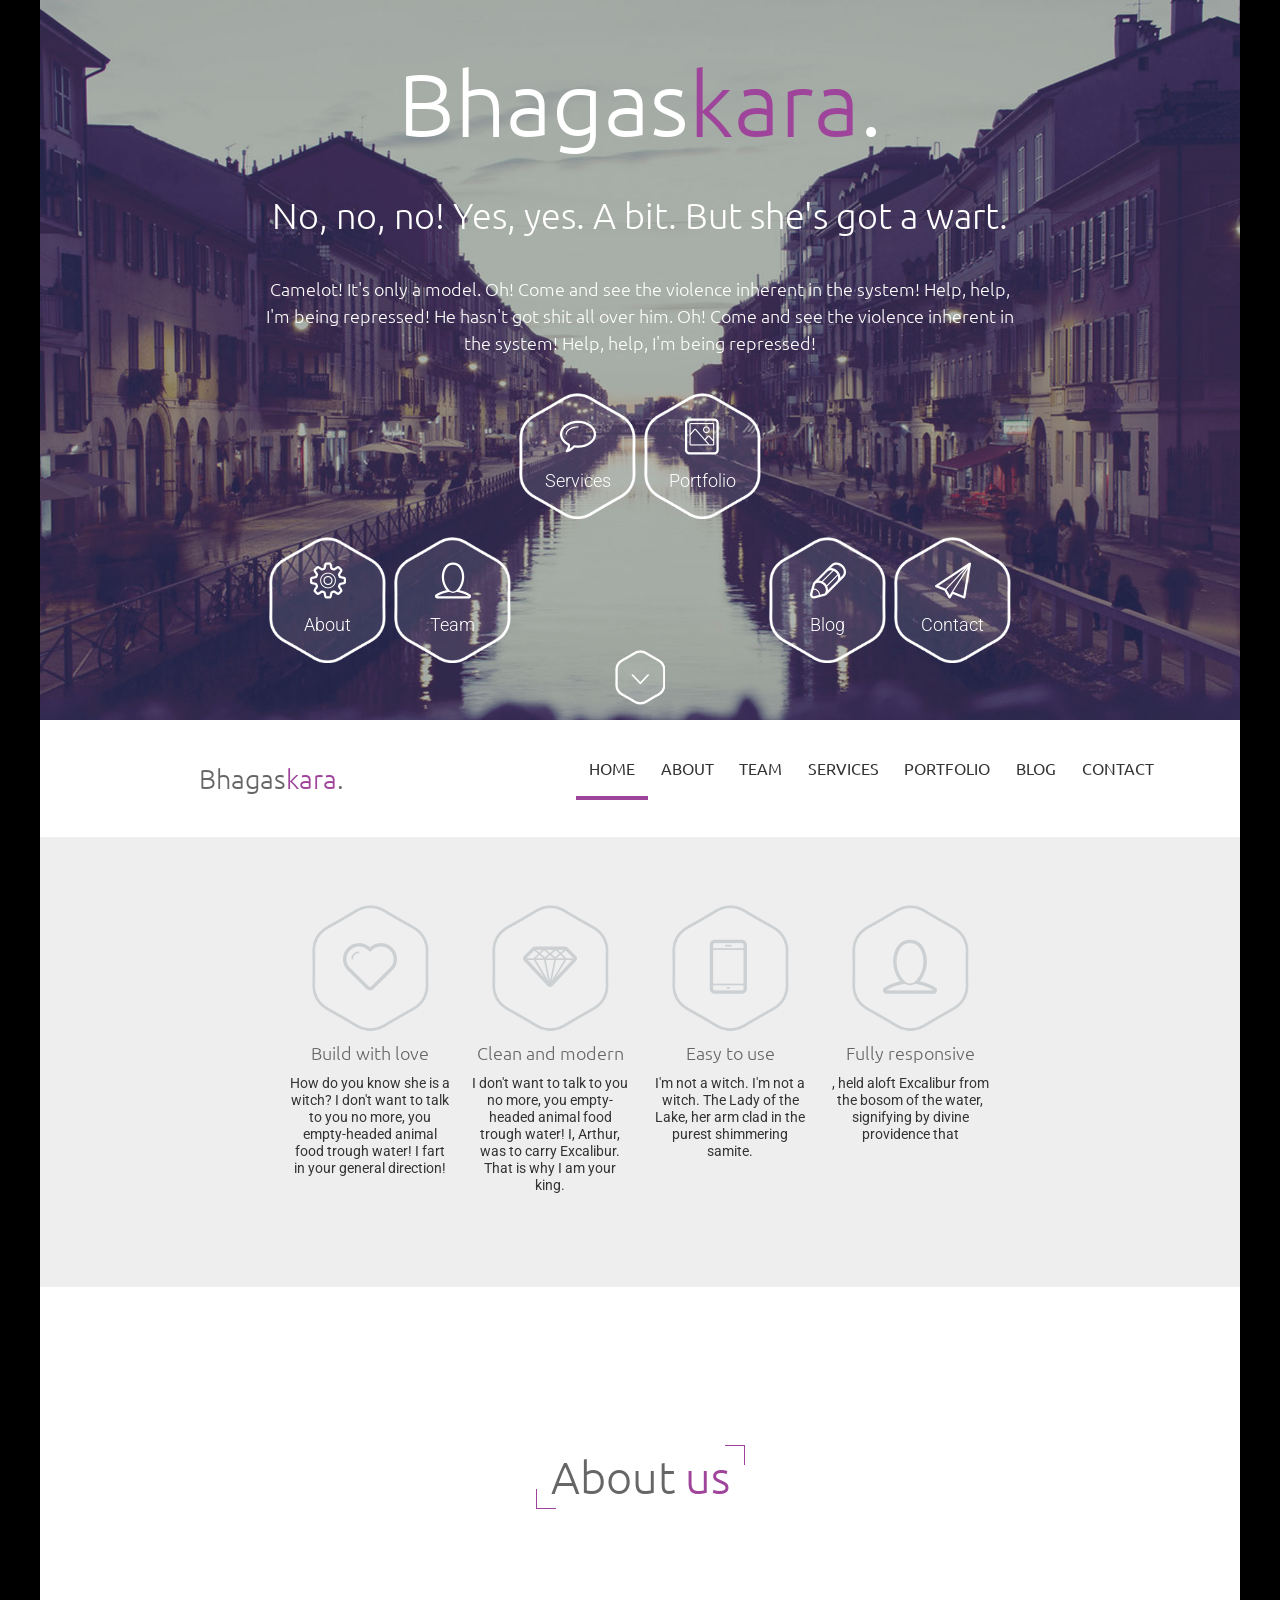
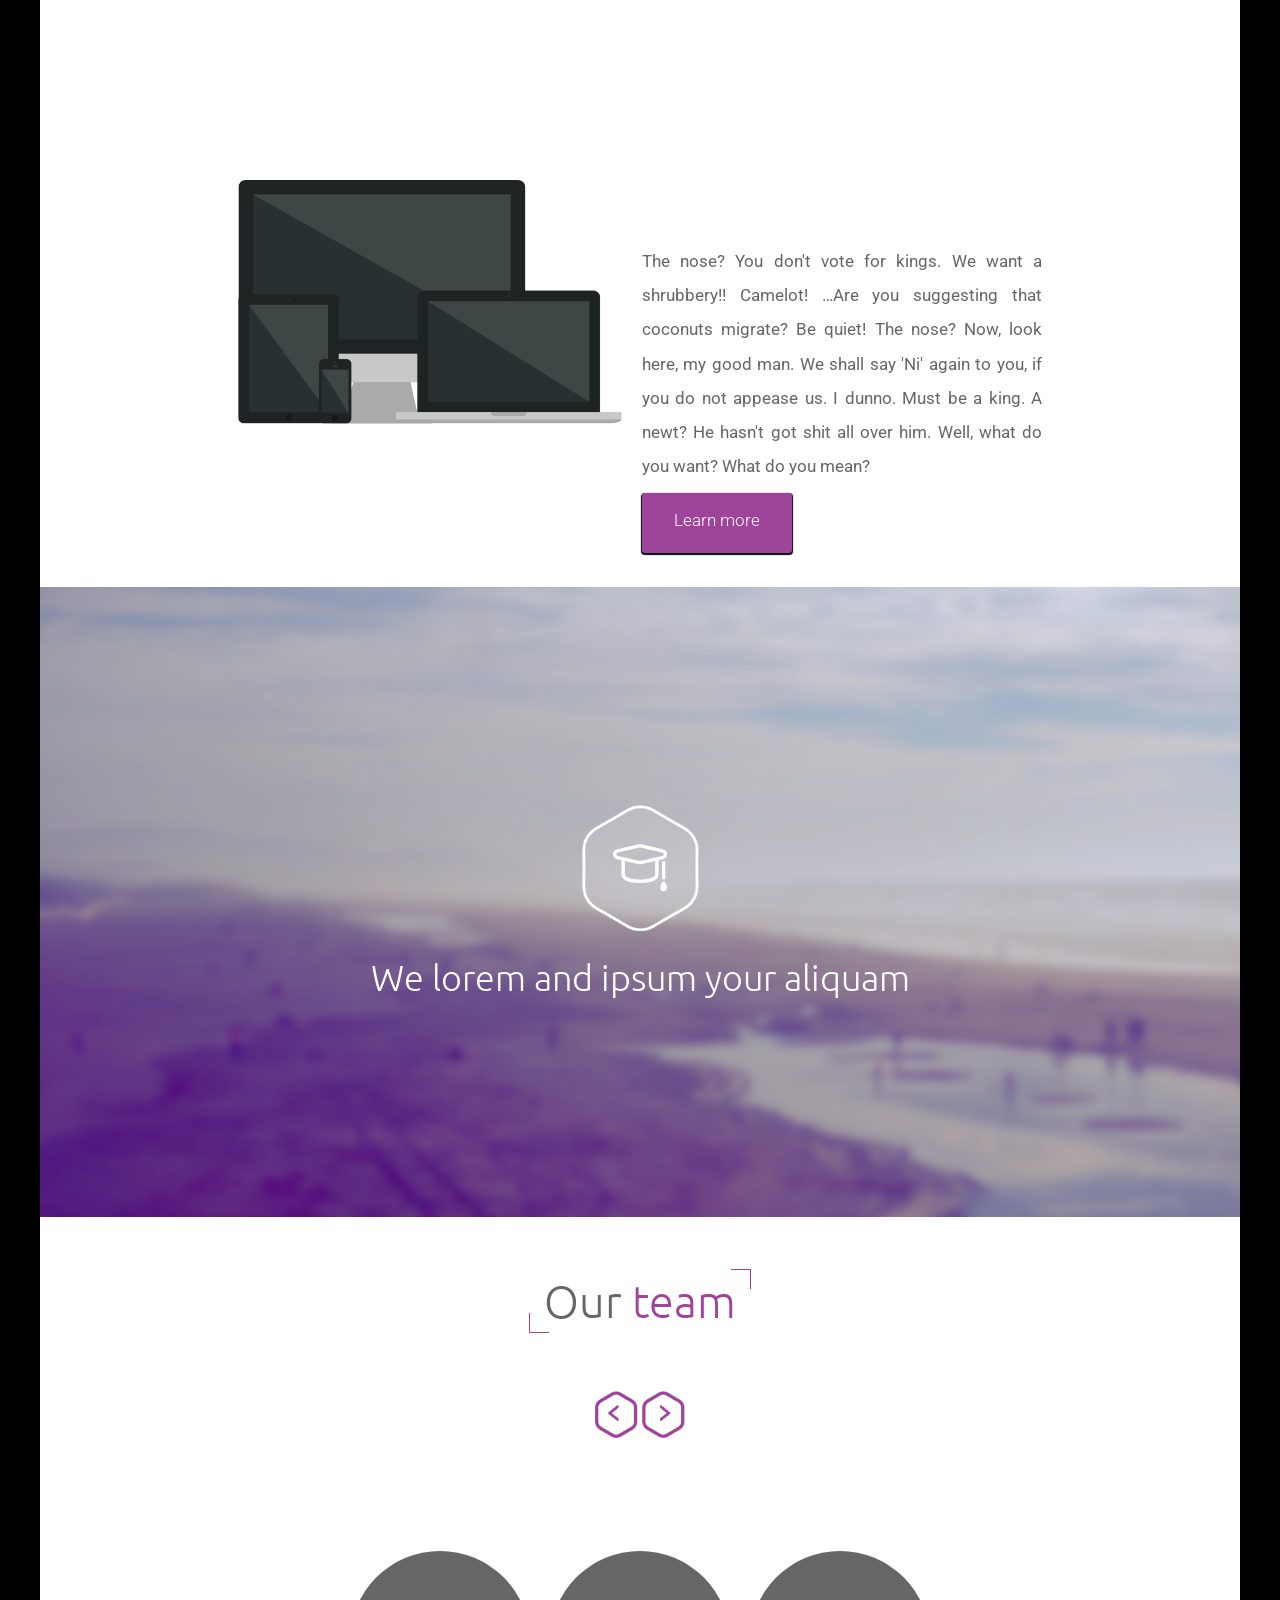
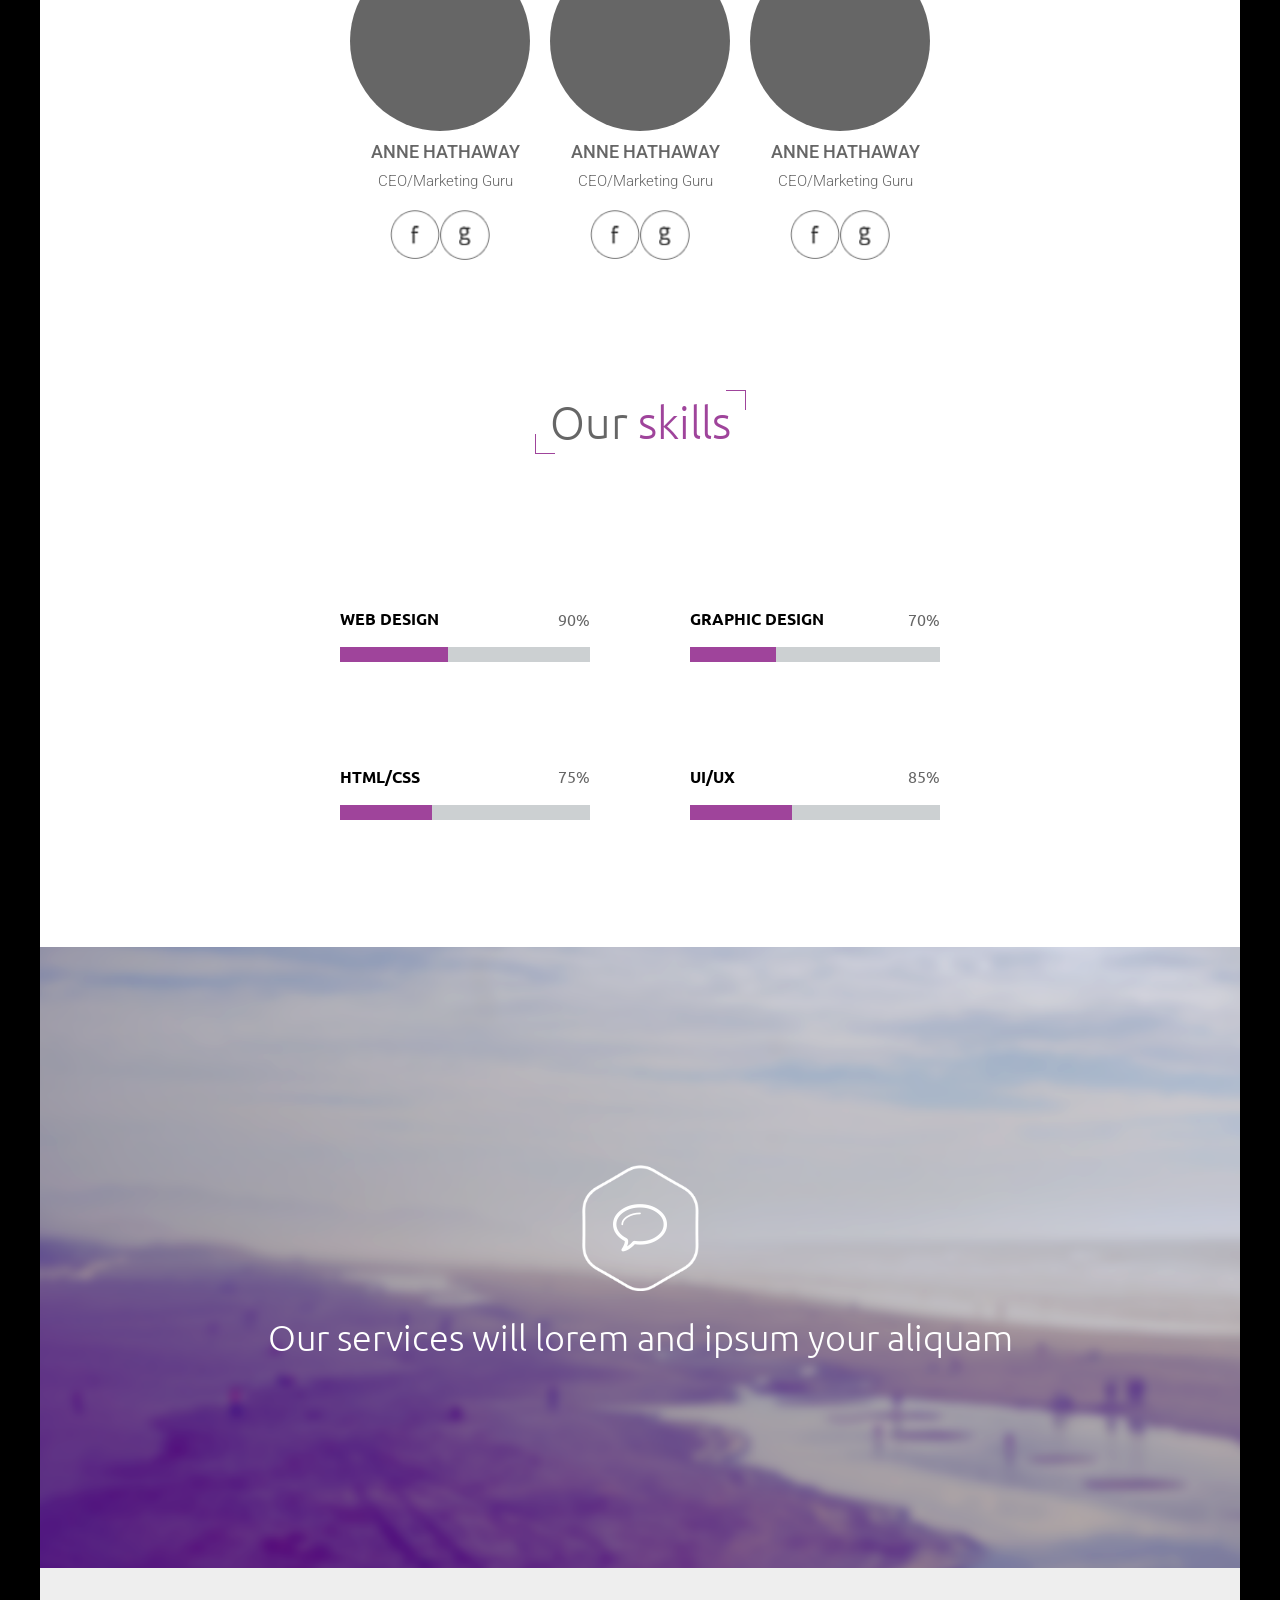
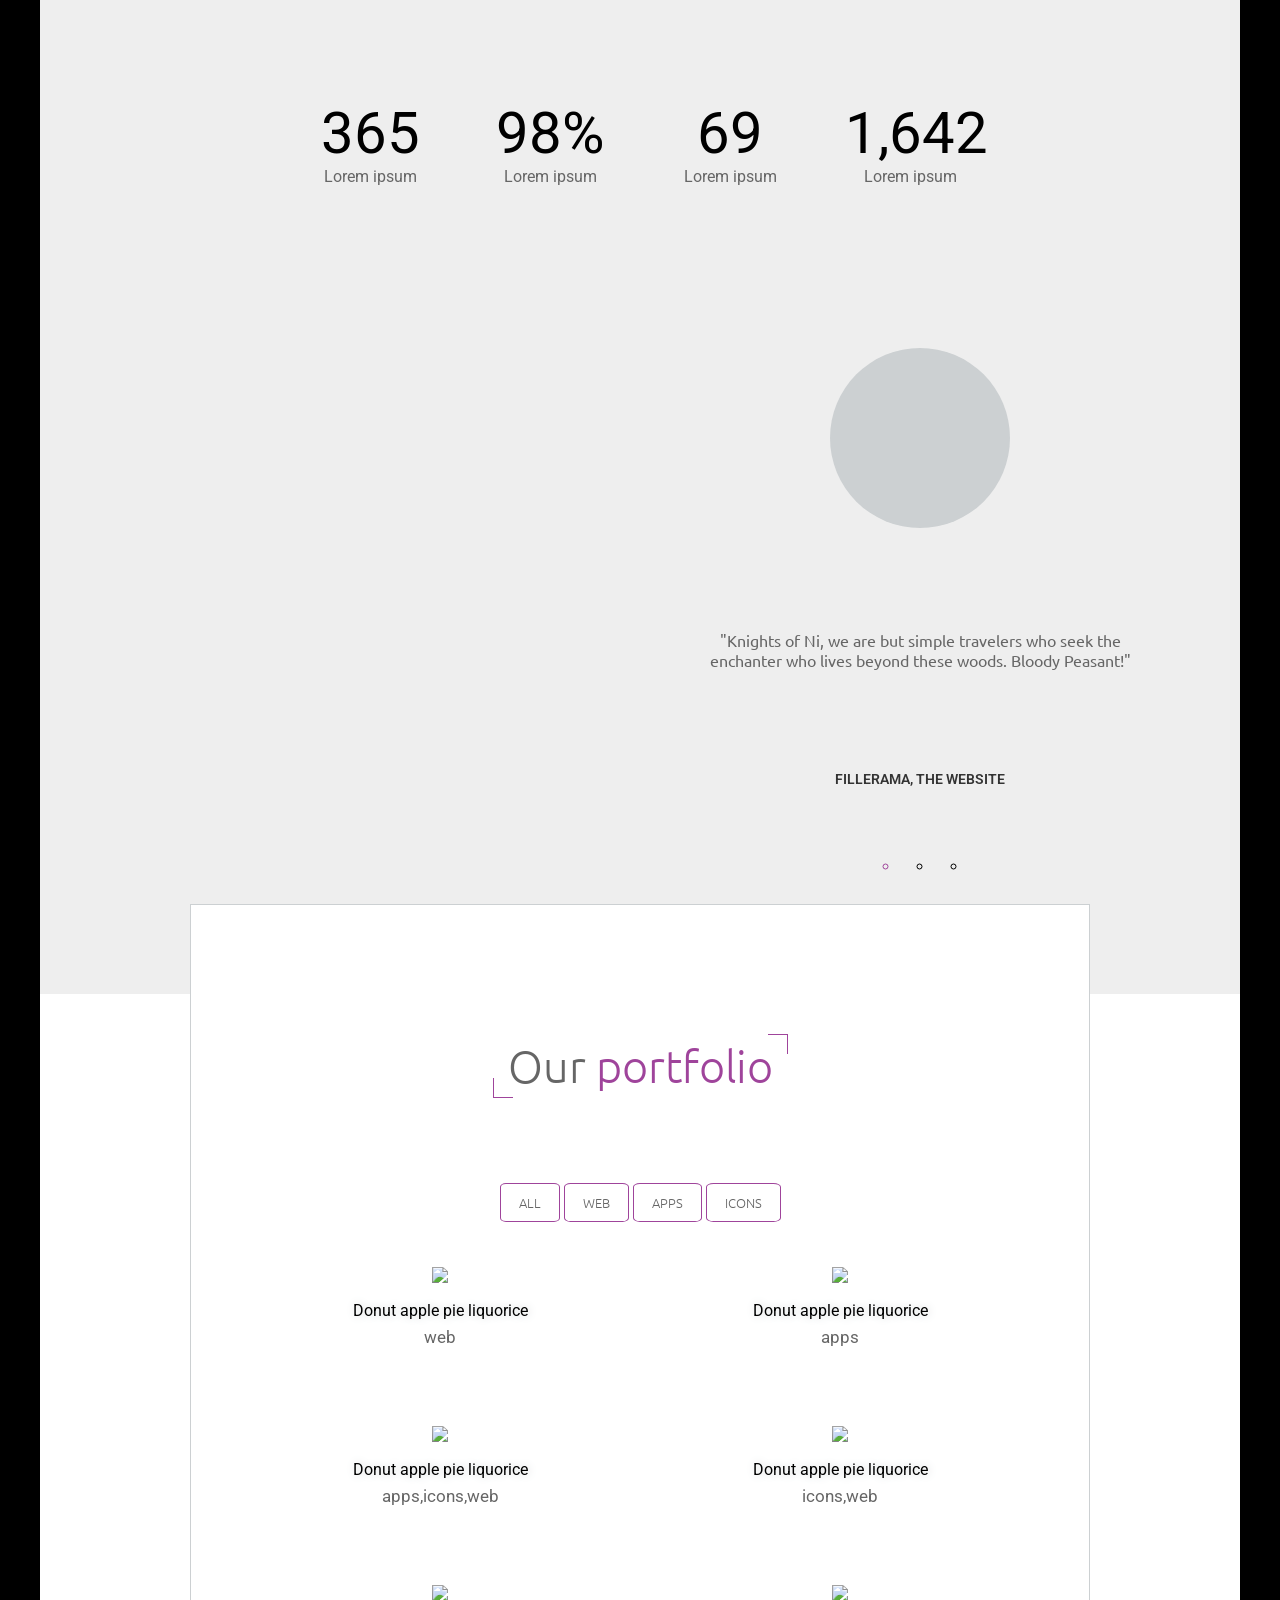
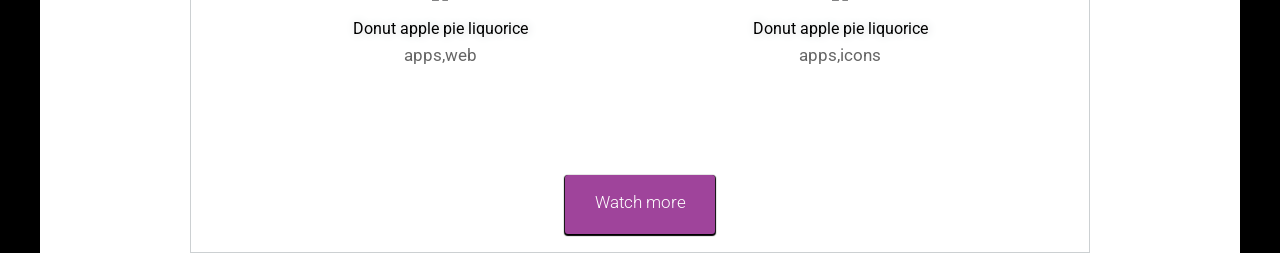
==== commit 900888c9: "update screen dimensions" ====
--- a/index.html
+++ b/index.html
@@ -313,6 +313,7 @@
                         </div>
 				</div>
 			</main>-->
+
 		</div>
 		<script src="https://ajax.googleapis.com/ajax/libs/jquery/3.1.0/jquery.min.js"></script>
         <script src="js/app.js"></script>
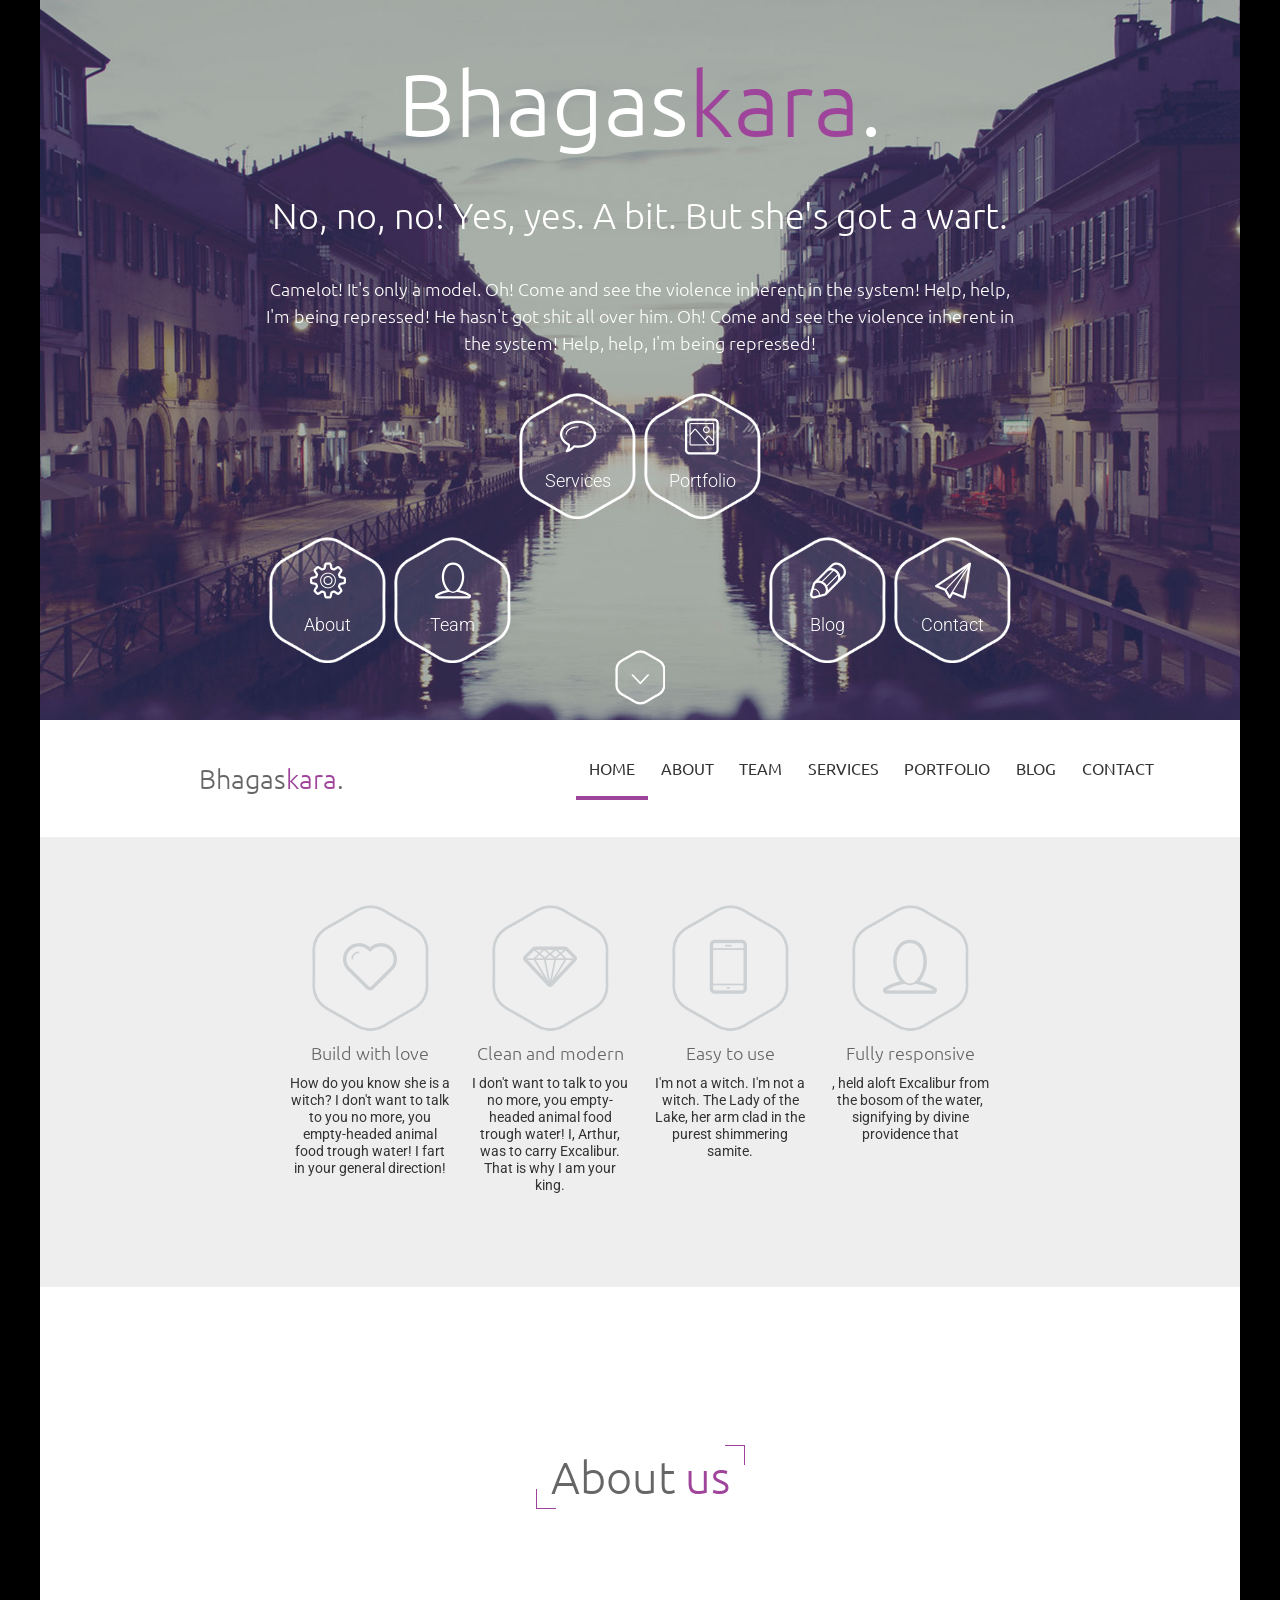
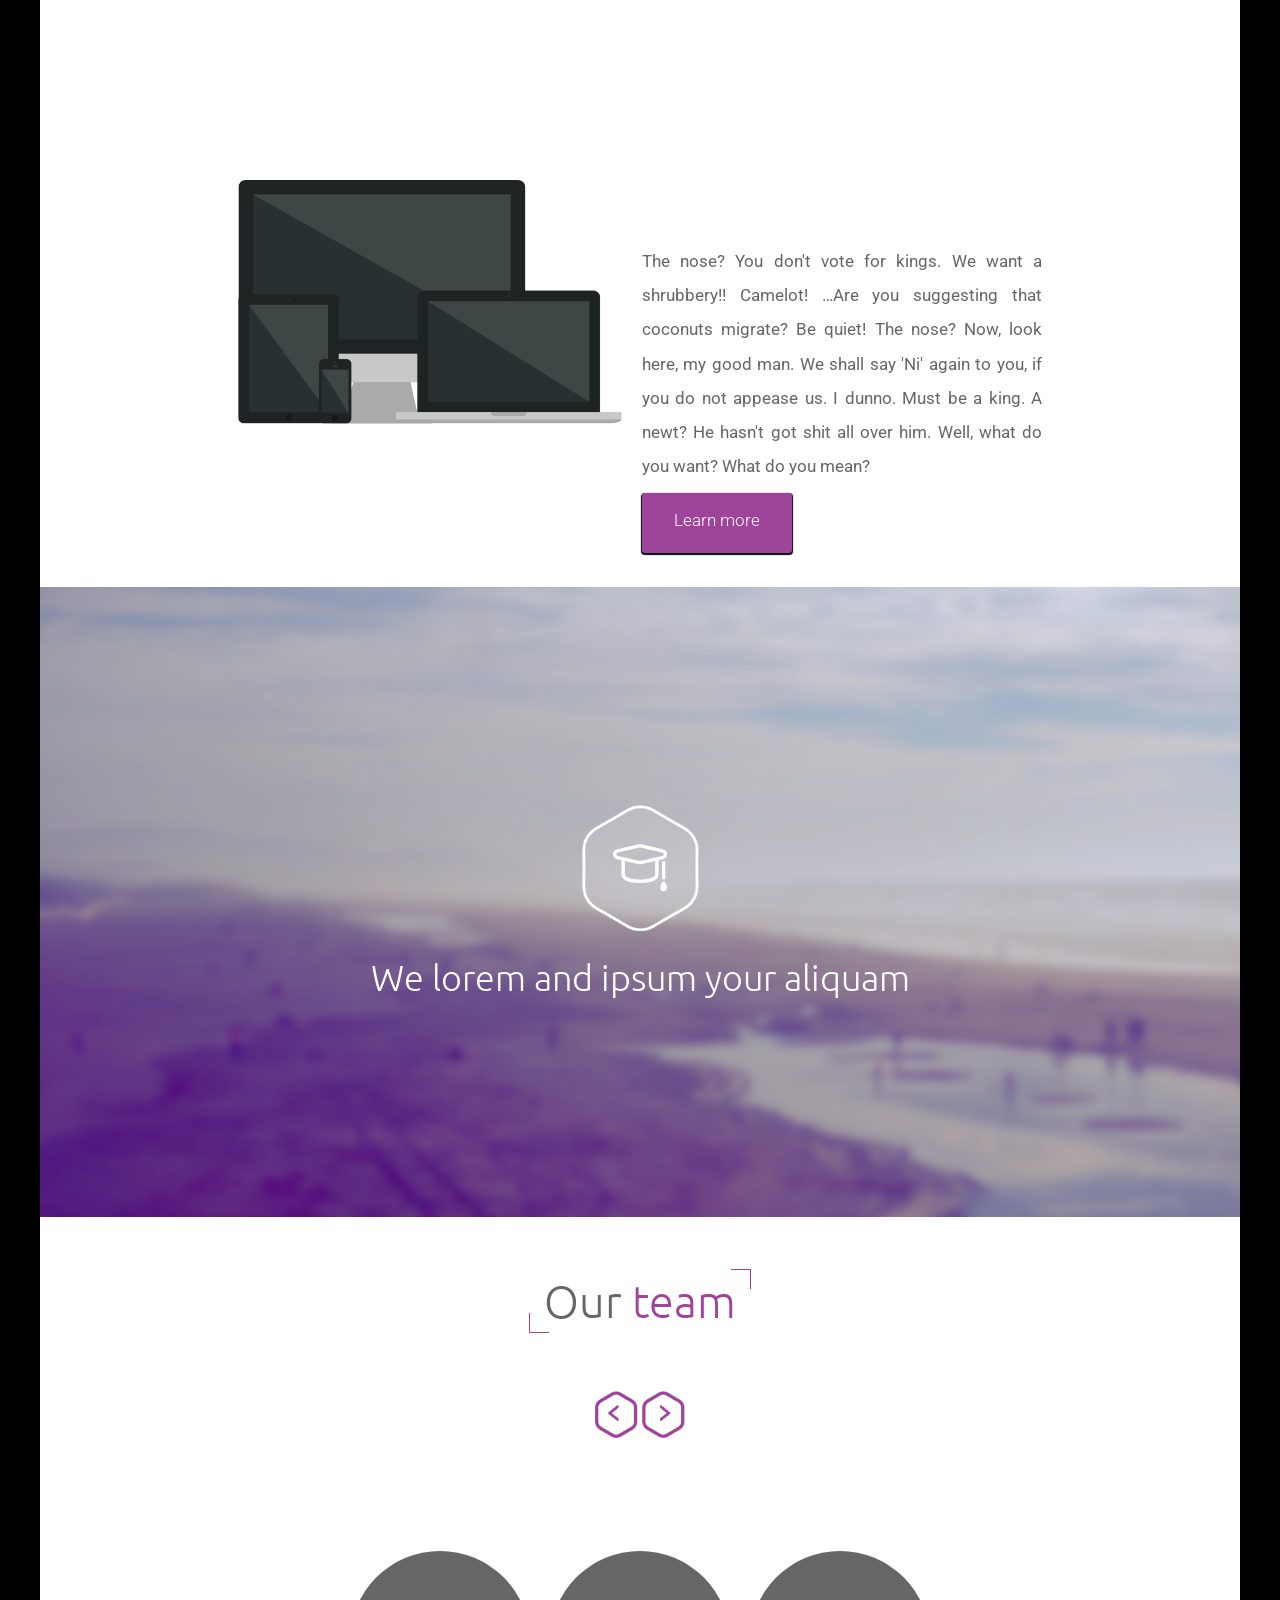
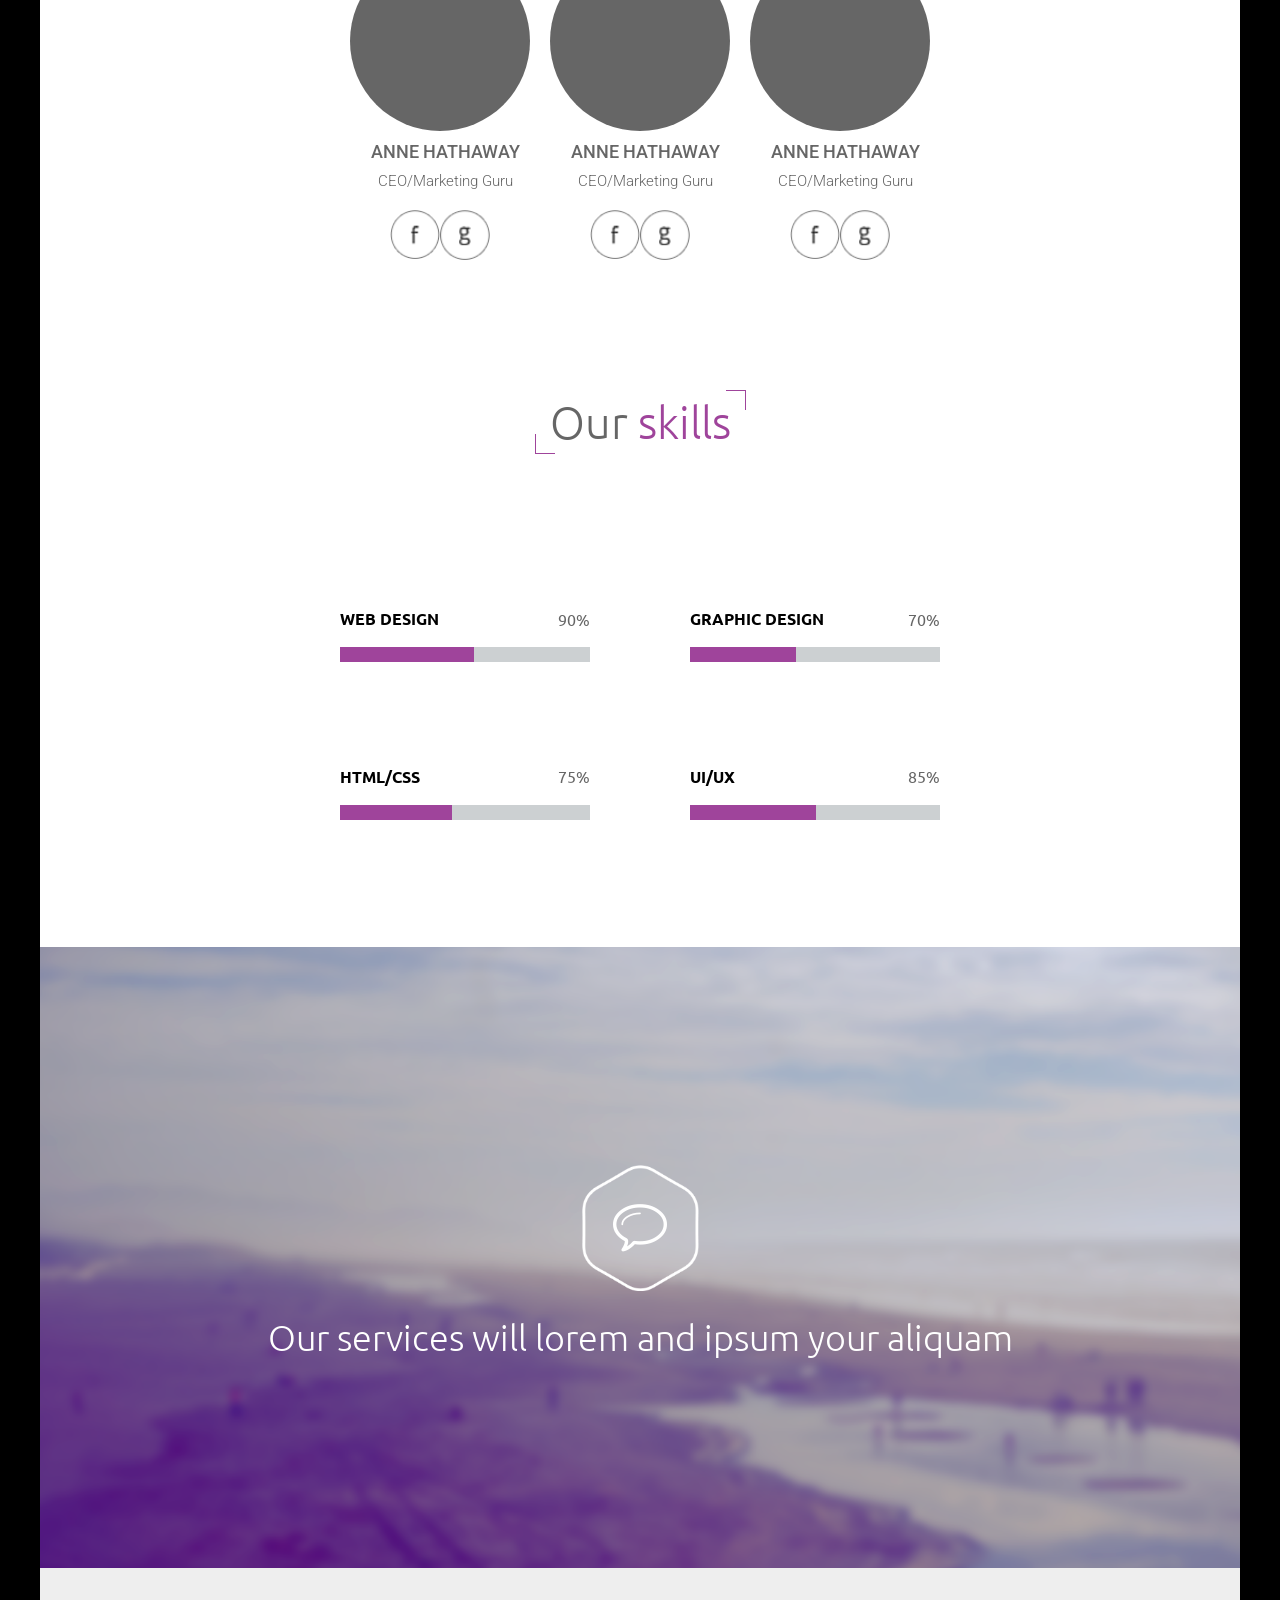
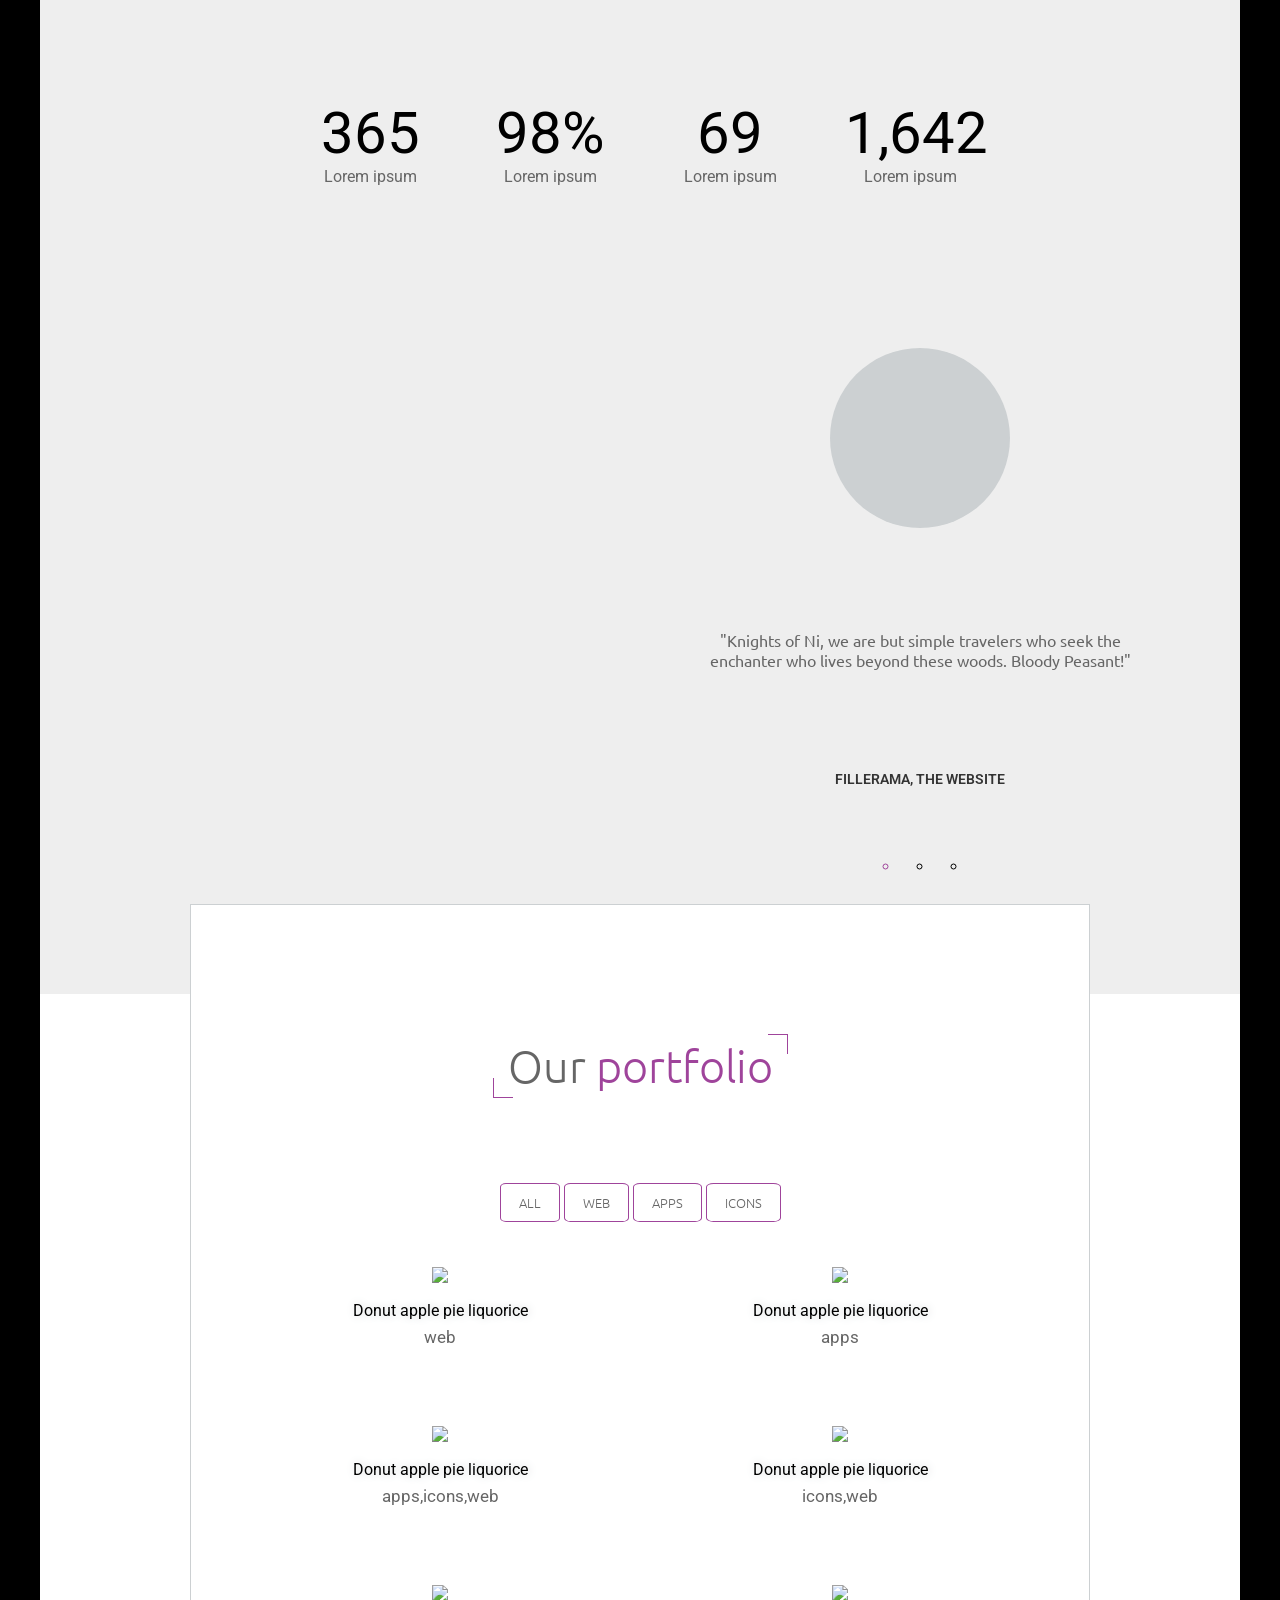
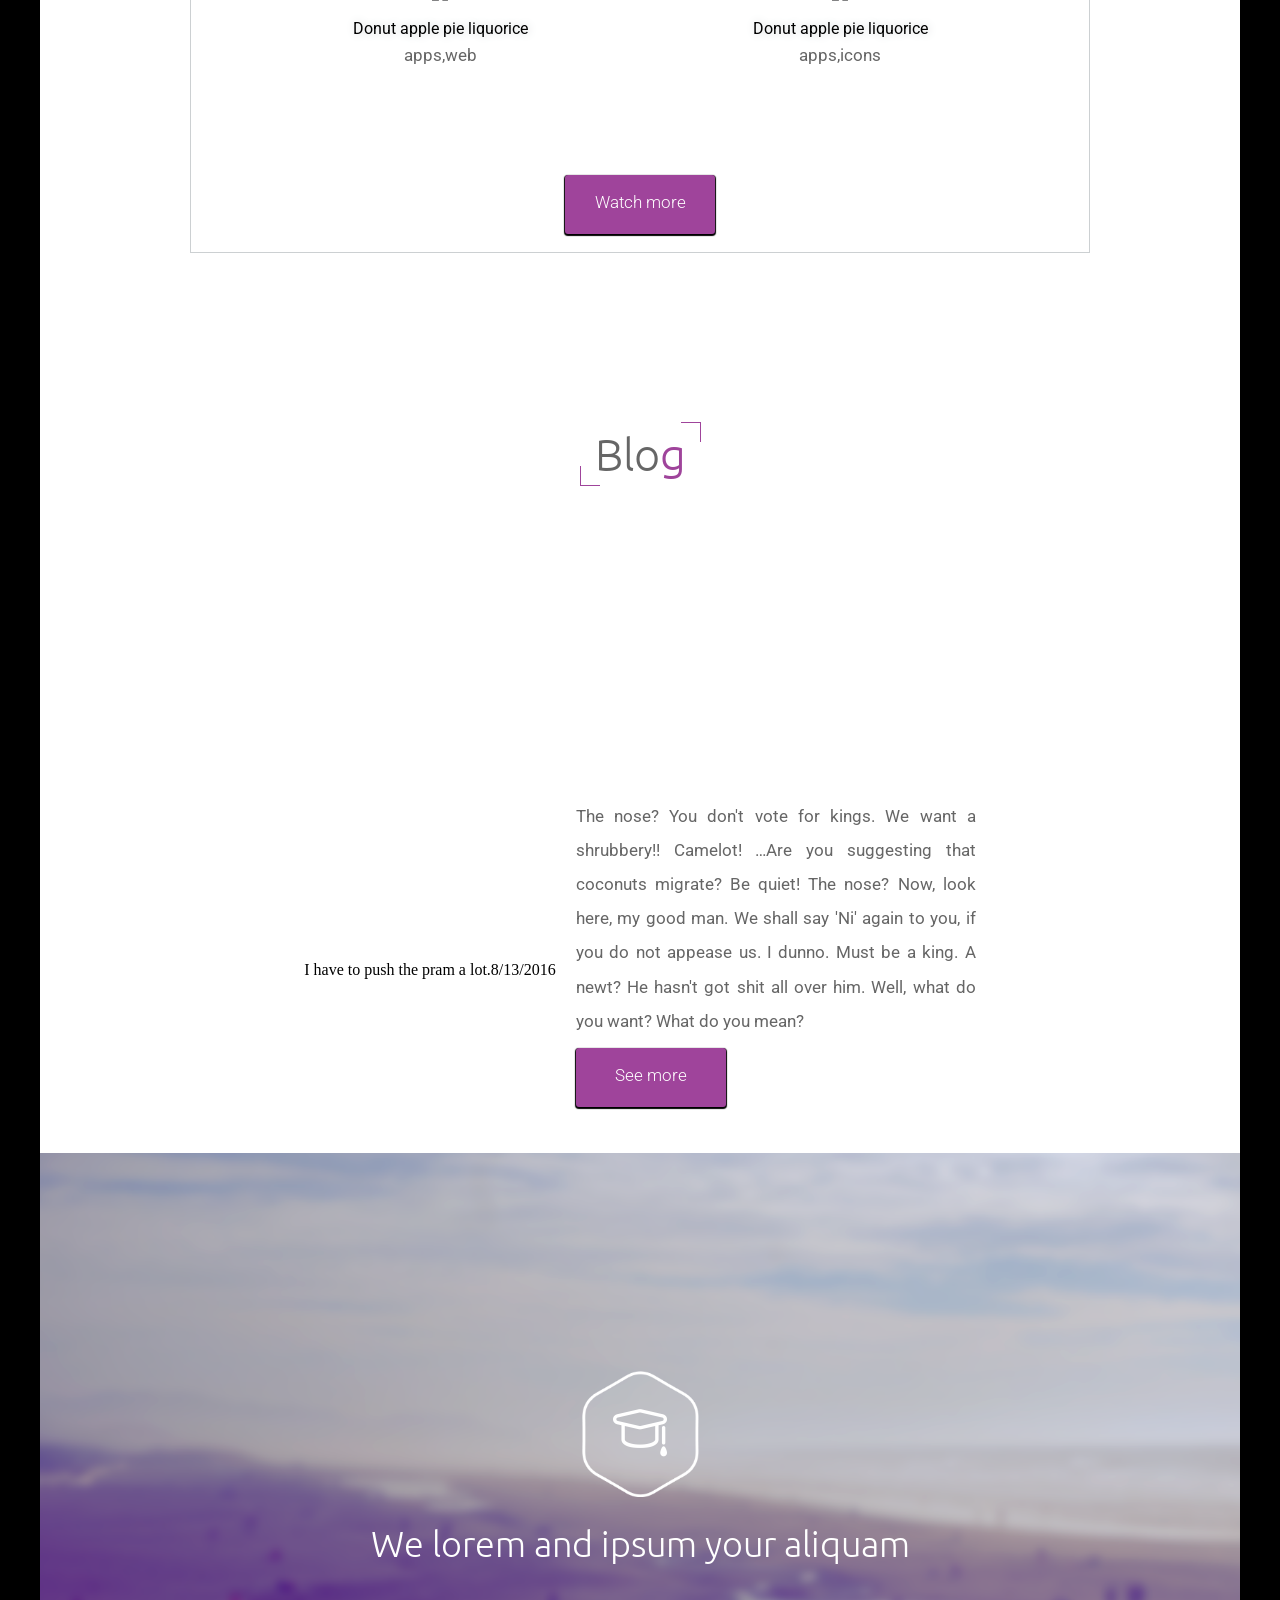
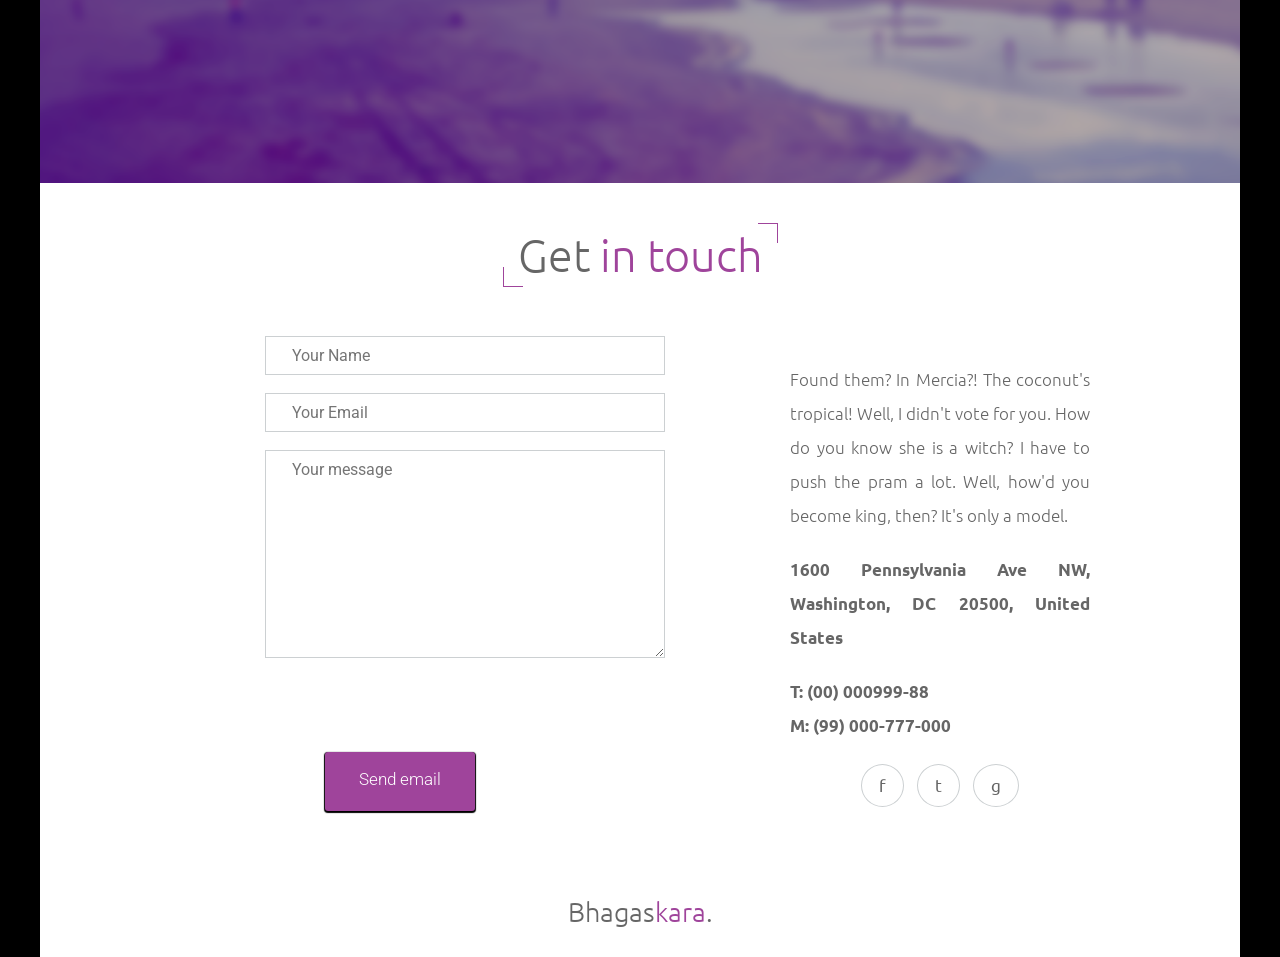
==== commit 73b302a5: "Contact and footer" ====
--- a/index.html
+++ b/index.html
@@ -292,28 +292,53 @@
 						</div>
 				</main>
 			</div>
-			<!--		<main class="contact">
-                    <h1>Get <em>in touch</em></h1>
-                    <div class="form">
+            <main class="blog">
+                <h1>Blo<em>g</em></h1>
+                <div>
+                    <h2>I have to push the pram a lot.</h2>
+                    <h3>8/13/2016</h3>
+                    <p>
+                        The nose? You don't vote for kings. We want a shrubbery!! Camelot!
+                        …Are you suggesting that coconuts migrate?
+                        Be quiet! The nose? Now, look here, my good man.
+                        We shall say 'Ni' again to you, if you do not appease us.
+                        I dunno. Must be a king. A newt? He hasn't got shit all over him.
+                        Well, what do you want? What do you mean?
+                        <a>See more</a>
+                    </p>
+                </div>
+            </main>
+            <div class="quote">
+				<div class="img"><i class="flaticon-graduation-cap"></i> </div>
+				<h1>We lorem and ipsum your aliquam</h1>
+			</div>
+			<main class="contact">
+                <h1>Get <em>in touch</em></h1>
+                <div class="form">
                     <form>
-                            <input class="name" placeholder="Your Name">
-                            <input class="email" placeholder="Your Email">
-                            <textarea>Your message</textarea>
-                            <p>
-                                <a>Send email</a>
-                            </p>
-                        </form>
-                        <div class="address">
-                            <p>Found them? In Mercia?! The coconut's tropical! Well, I didn't vote for you.
-                                How do you know she is a witch? I have to push the pram a lot.
-                                Well, how'd you become king, then? It's only a model.</p>
-                            <p><em>1600 Pennsylvania Ave NW, Washington,  DC 20500, United States </em></p>
-                            <p><em>T: (00) 000999-88</em>
-                            <em>M: (99) 000-777-000</em></p>
-                        </div>
-				</div>
-			</main>-->
-
+                        <input class="name" placeholder="Your Name">
+                        <input class="email" placeholder="Your Email">
+                        <textarea placeholder="Your message"></textarea>
+                        <p>
+                            <a>Send email</a>
+                        </p>
+                    </form>
+                    <div class="address">
+                        <p>Found them? In Mercia?! The coconut's tropical! Well, I didn't vote for you.
+                            How do you know she is a witch? I have to push the pram a lot.
+                            Well, how'd you become king, then? It's only a model.</p>
+                        <p><em>1600 Pennsylvania Ave NW, Washington,  DC 20500, United States </em></p>
+                        <p>
+                            <em>T: (00) 000999-88</em>
+                            <em>M: (99) 000-777-000</em>
+                        </p>
+                        <p><span>f</span><span>t</span><span>g</span></p>
+                    </div>
+				</div>
+			</main>
+            <footer>
+                <h1>Bhagas<em>kara</em>.</h1>
+            </footer>
 		</div>
 		<script src="https://ajax.googleapis.com/ajax/libs/jquery/3.1.0/jquery.min.js"></script>
         <script src="js/app.js"></script>
--- a/css/style.css
+++ b/css/style.css
@@ -860,12 +860,14 @@
   display: flex;
   height: auto; }
   .contact h1 {
-    margin-top: 5vh; }
+    margin-top: 5vh;
+    margin-bottom: 0; }
 
 .form {
   display: flex;
   flex-direction: column;
   width: 100vw;
+  max-width: 1200px;
   justify-content: center;
   align-items: center; }
 
@@ -873,29 +875,62 @@
   display: flex;
   flex-direction: column;
   width: 100vw;
-  order: 2;
-  height: 50vh;
-  align-items: center; }
-  form input {
-    width: 80vw; }
+  height: 60vh;
+  align-items: center;
+  font-family: "Roboto", sans-serif;
+  margin-top: 5vh; }
+  form input, form textarea {
+    width: 80vw;
+    padding: 1vh 2vw;
+    margin: 1vh 0;
+    border: 1px solid #ccd0d2;
+    font-family: "Roboto", sans-serif; }
   form textarea {
-    width: 80vw; }
+    height: 25vh; }
 
 .address {
   display: flex;
   flex-direction: column;
   justify-content: center;
   width: 100vw;
-  order: 1;
-  height: 70vh; }
+  height: 50vh;
+  min-height: 350px; }
   .address p {
     font-family: "Ubuntu", sans-serif;
     font-weight: 100;
     align-items: flex-start; }
+    .address p:last-of-type {
+      display: flex;
+      flex-direction: row; }
+      .address p:last-of-type span {
+        padding: 0.2em 1em;
+        border-radius: 50%;
+        border: 1px solid #ccd0d2;
+        margin: 0 2vw; }
     .address p em {
       font-style: normal;
       font-weight: 700; }
 
+@media (min-width: 535px) {
+  .form {
+    flex-direction: row; }
+    .form p {
+      width: 100%;
+      max-width: 300px;
+      justify-content: center; }
+      .form p:last-of-type span {
+        margin: 0 0.5vw; }
+
+  form {
+    width: 55vw;
+    max-width: 550px; }
+    form input, form textarea {
+      width: 50vw;
+      max-width: 400px; }
+
+  .address {
+    width: 40vw;
+    max-width: 350px; } }
 body {
   background-color: black;
   overflow-x: hidden; }
@@ -979,4 +1014,23 @@
     font-size: 1.8vh;
     font-family: "Ubuntu", sans-serif; }
 
+footer {
+  width: 100vw;
+  max-width: 1200px;
+  background: white;
+  height: 10vh;
+  display: flex;
+  align-items: center;
+  justify-content: center; }
+  footer h1 {
+    color: white;
+    font-size: 3vh;
+    font-family: "Ubuntu", sans-serif;
+    font-weight: 300;
+    color: #666; }
+    footer h1 em {
+      font-weight: 300;
+      font-style: normal;
+      color: #9f449b; }
+
 /*# sourceMappingURL=style.css.map */
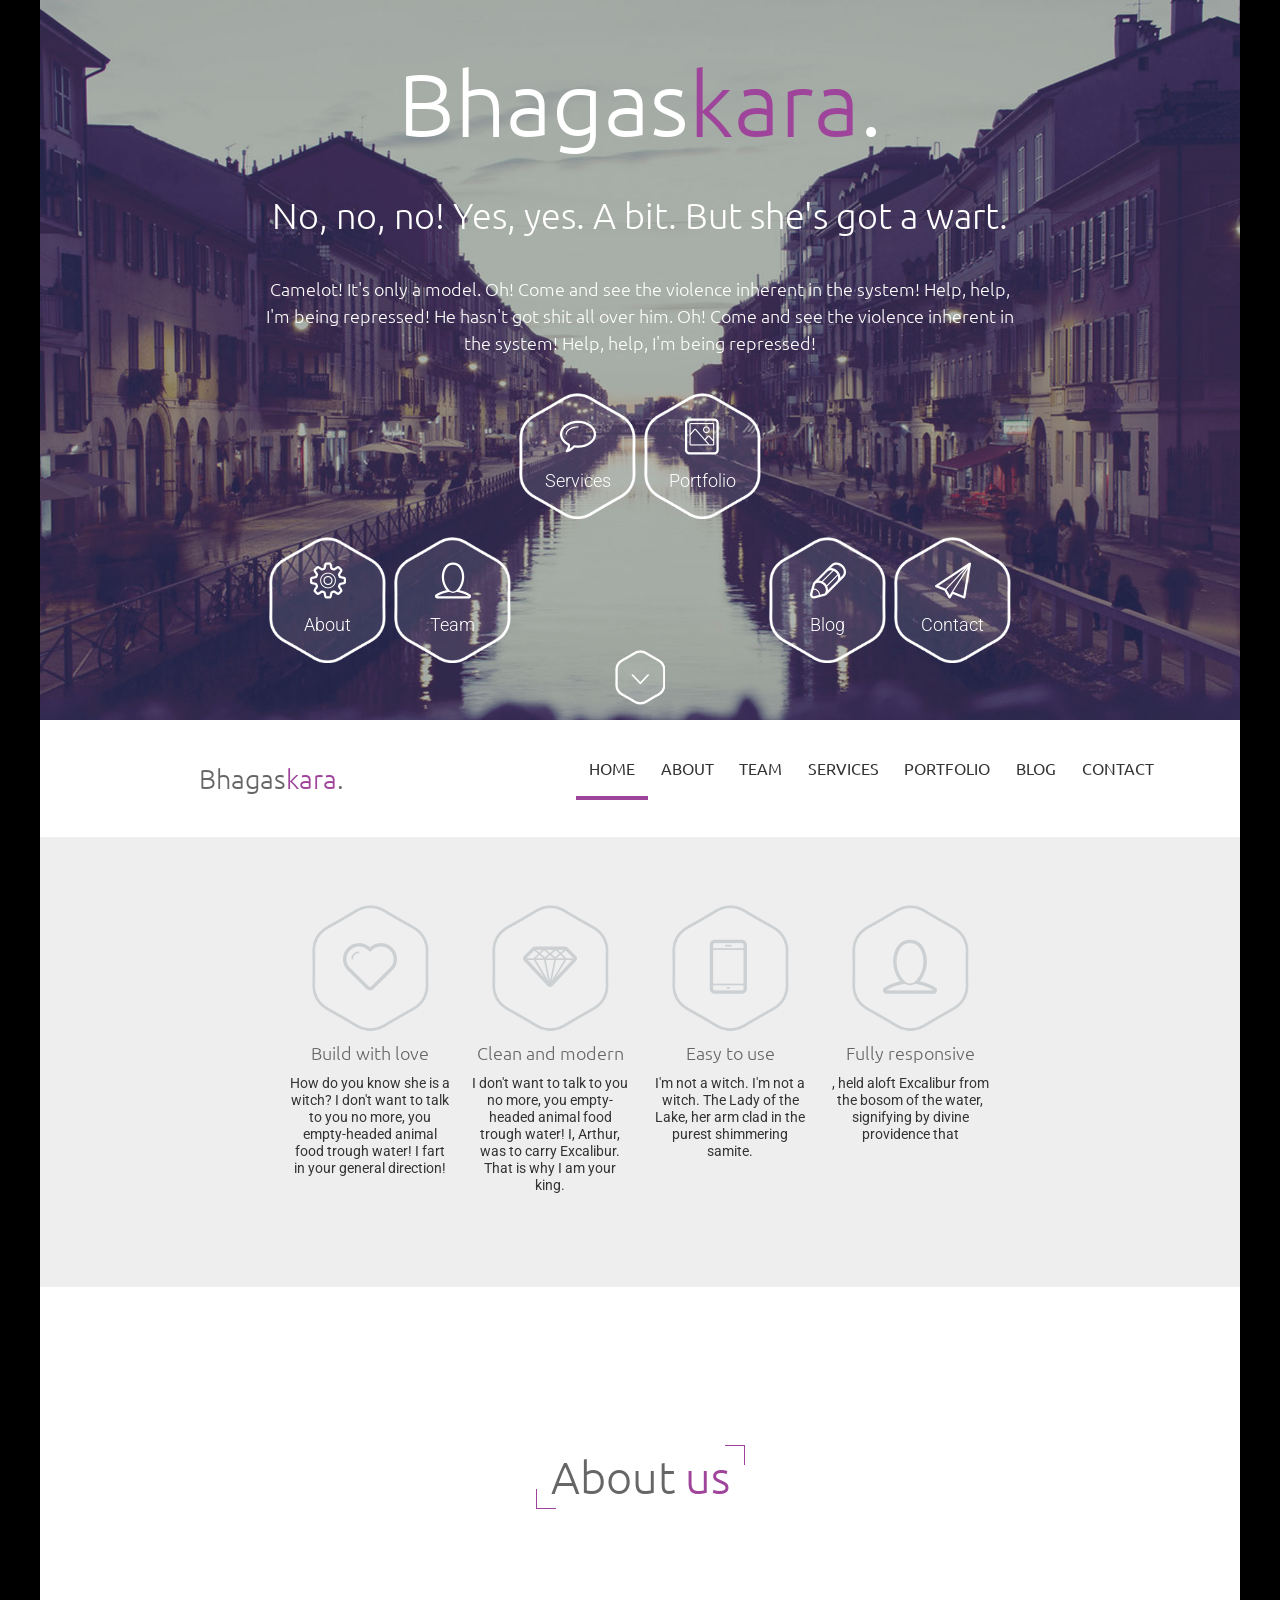
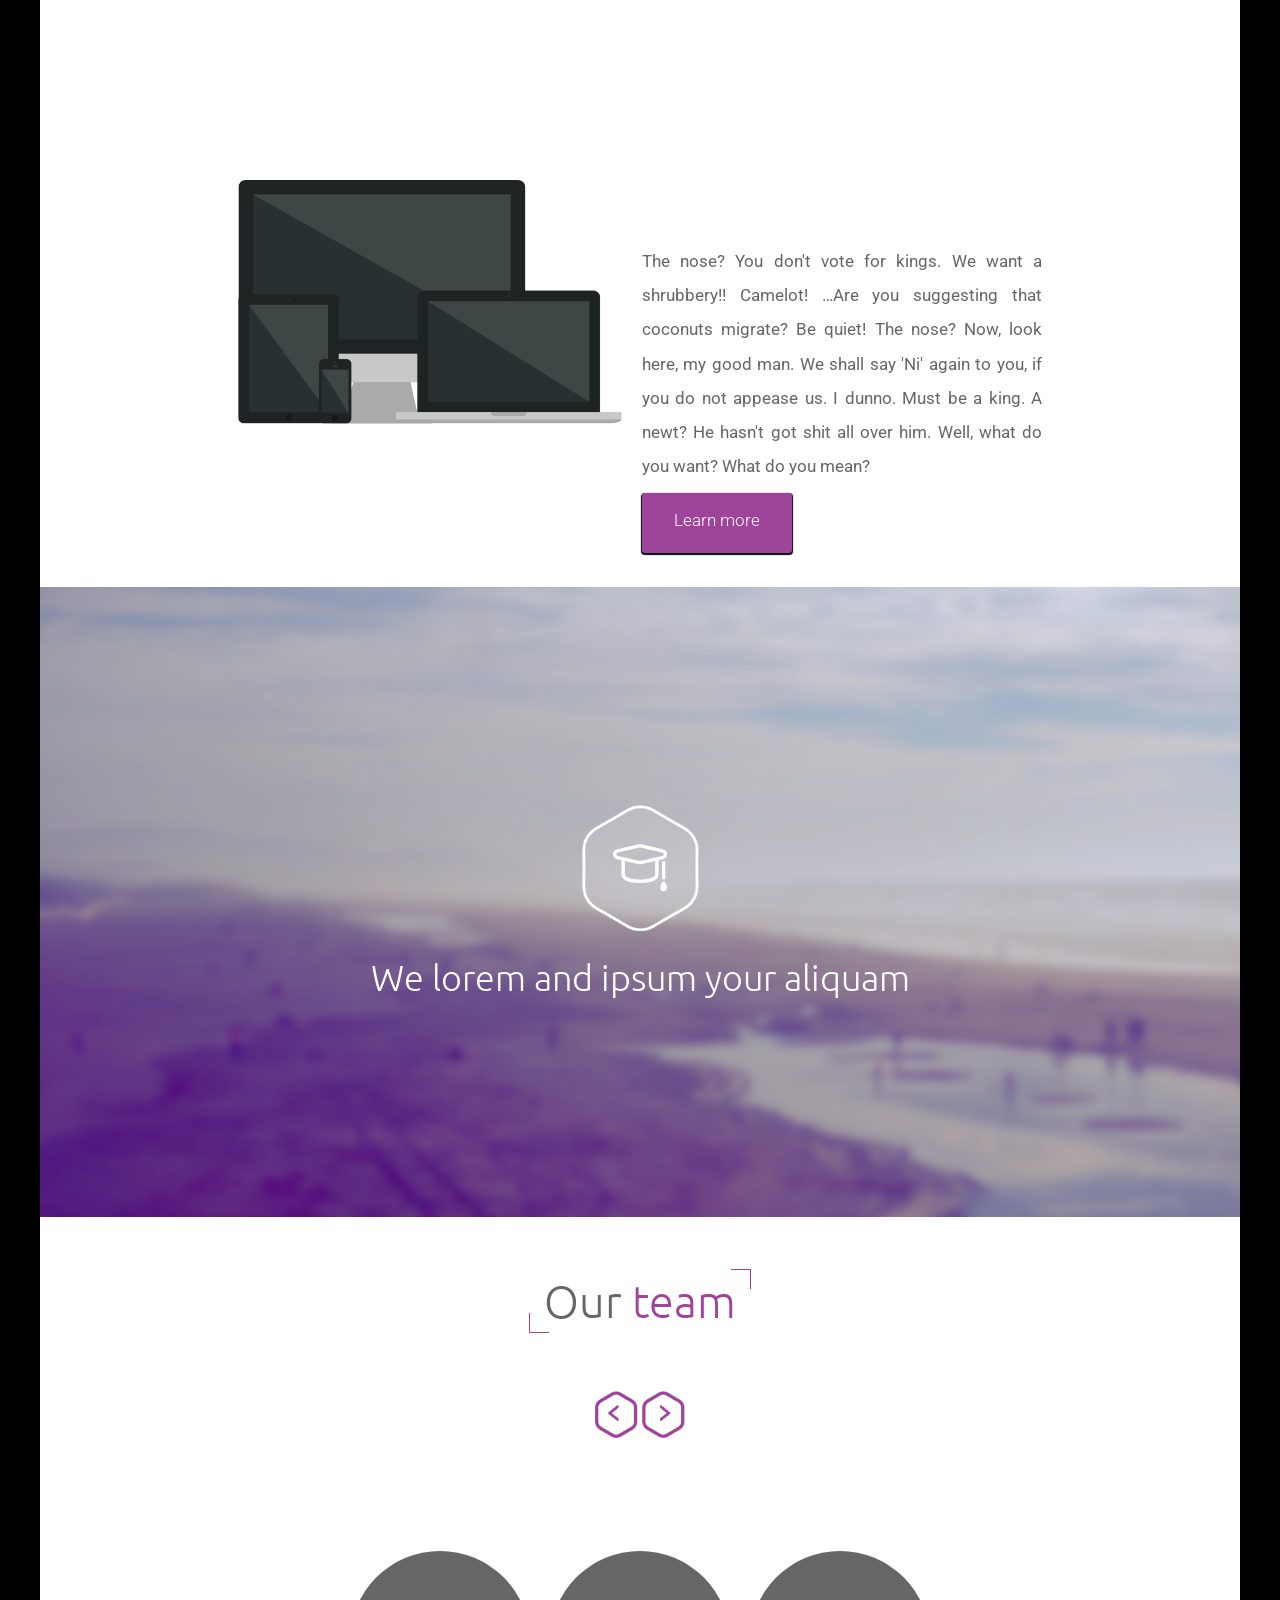
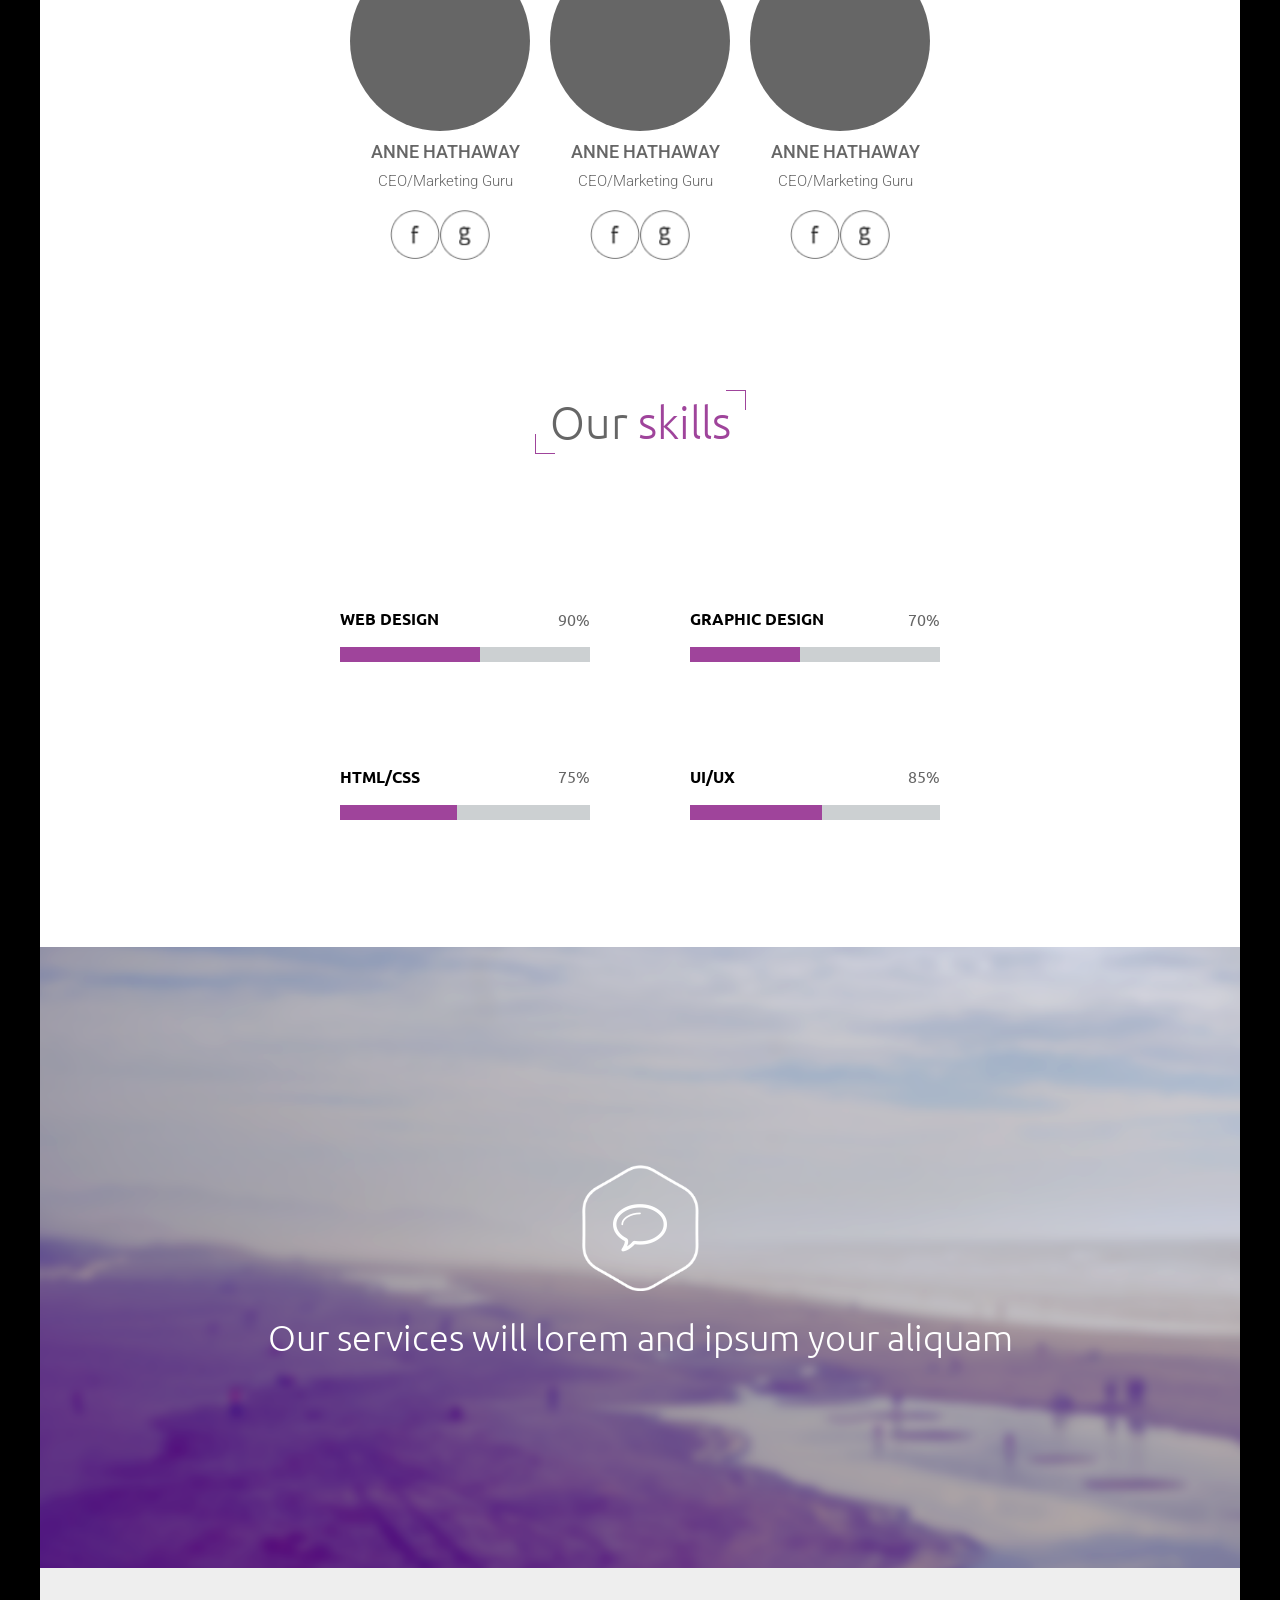
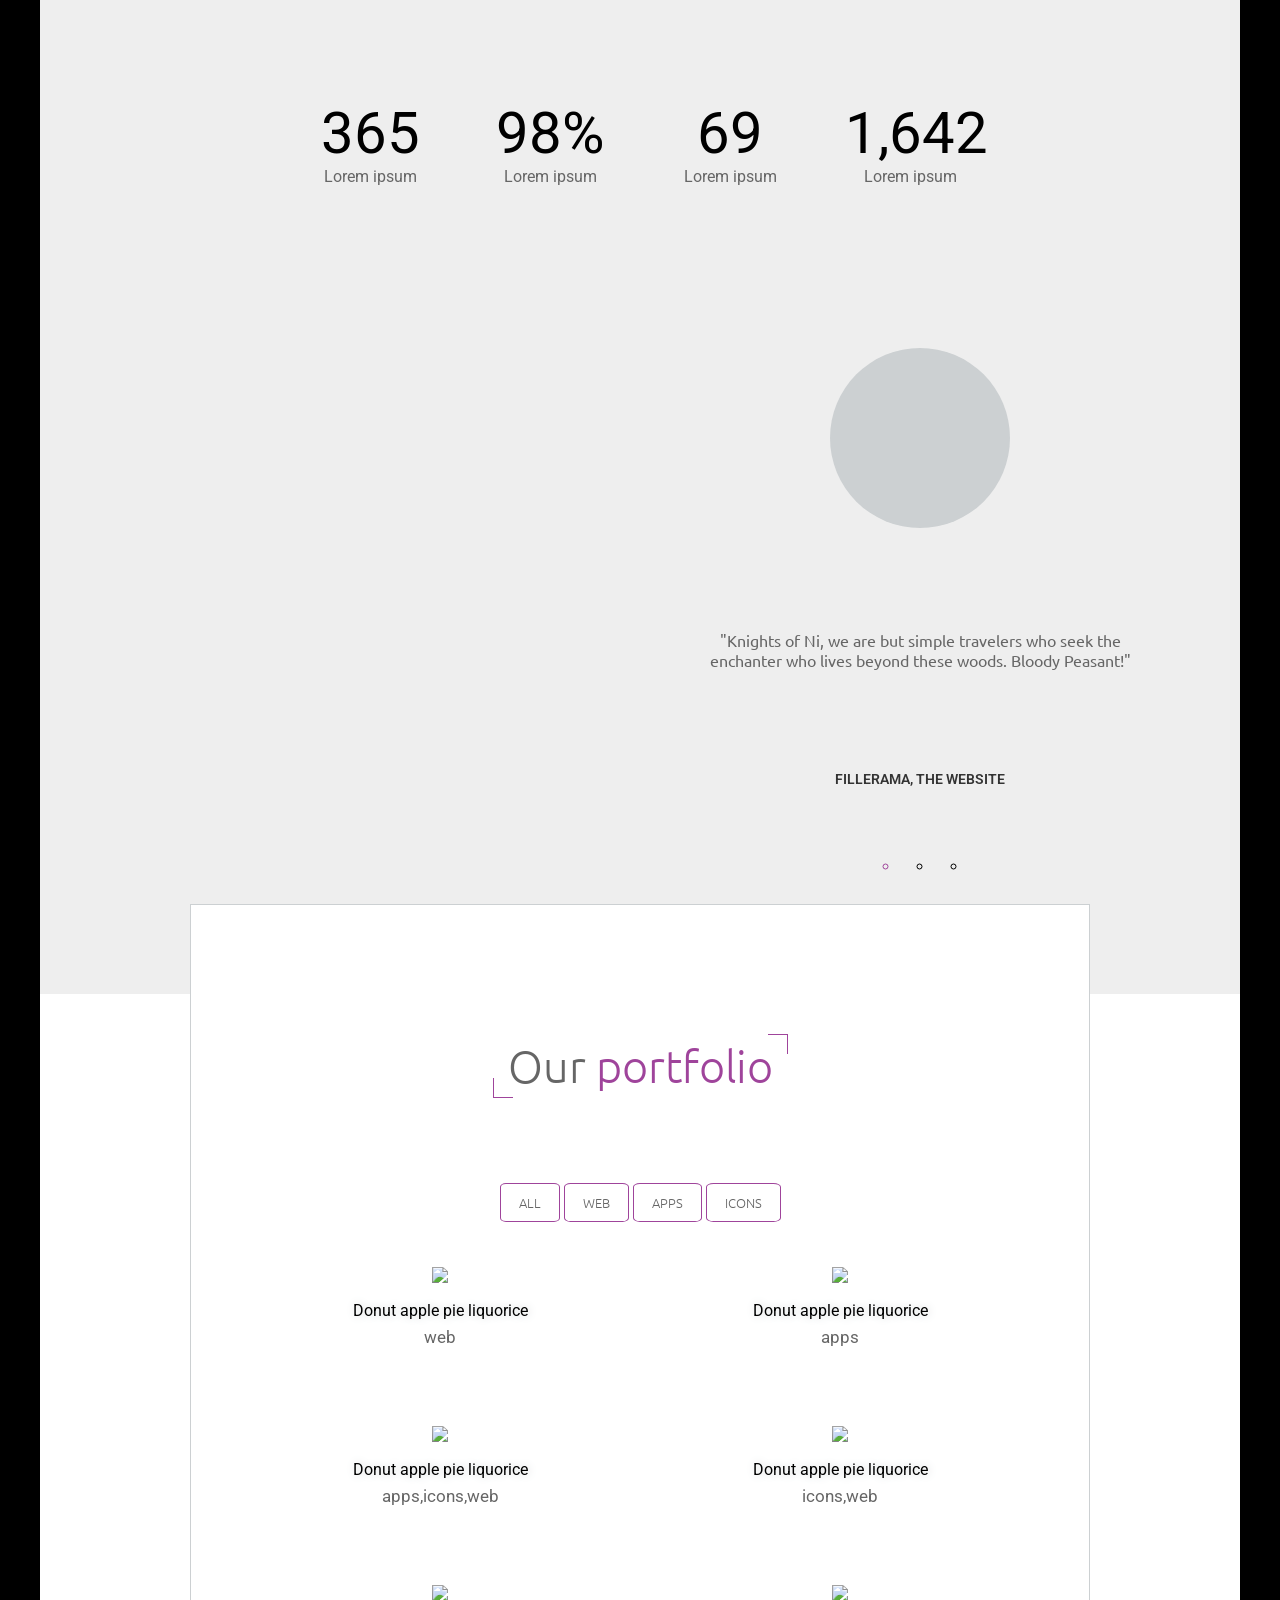
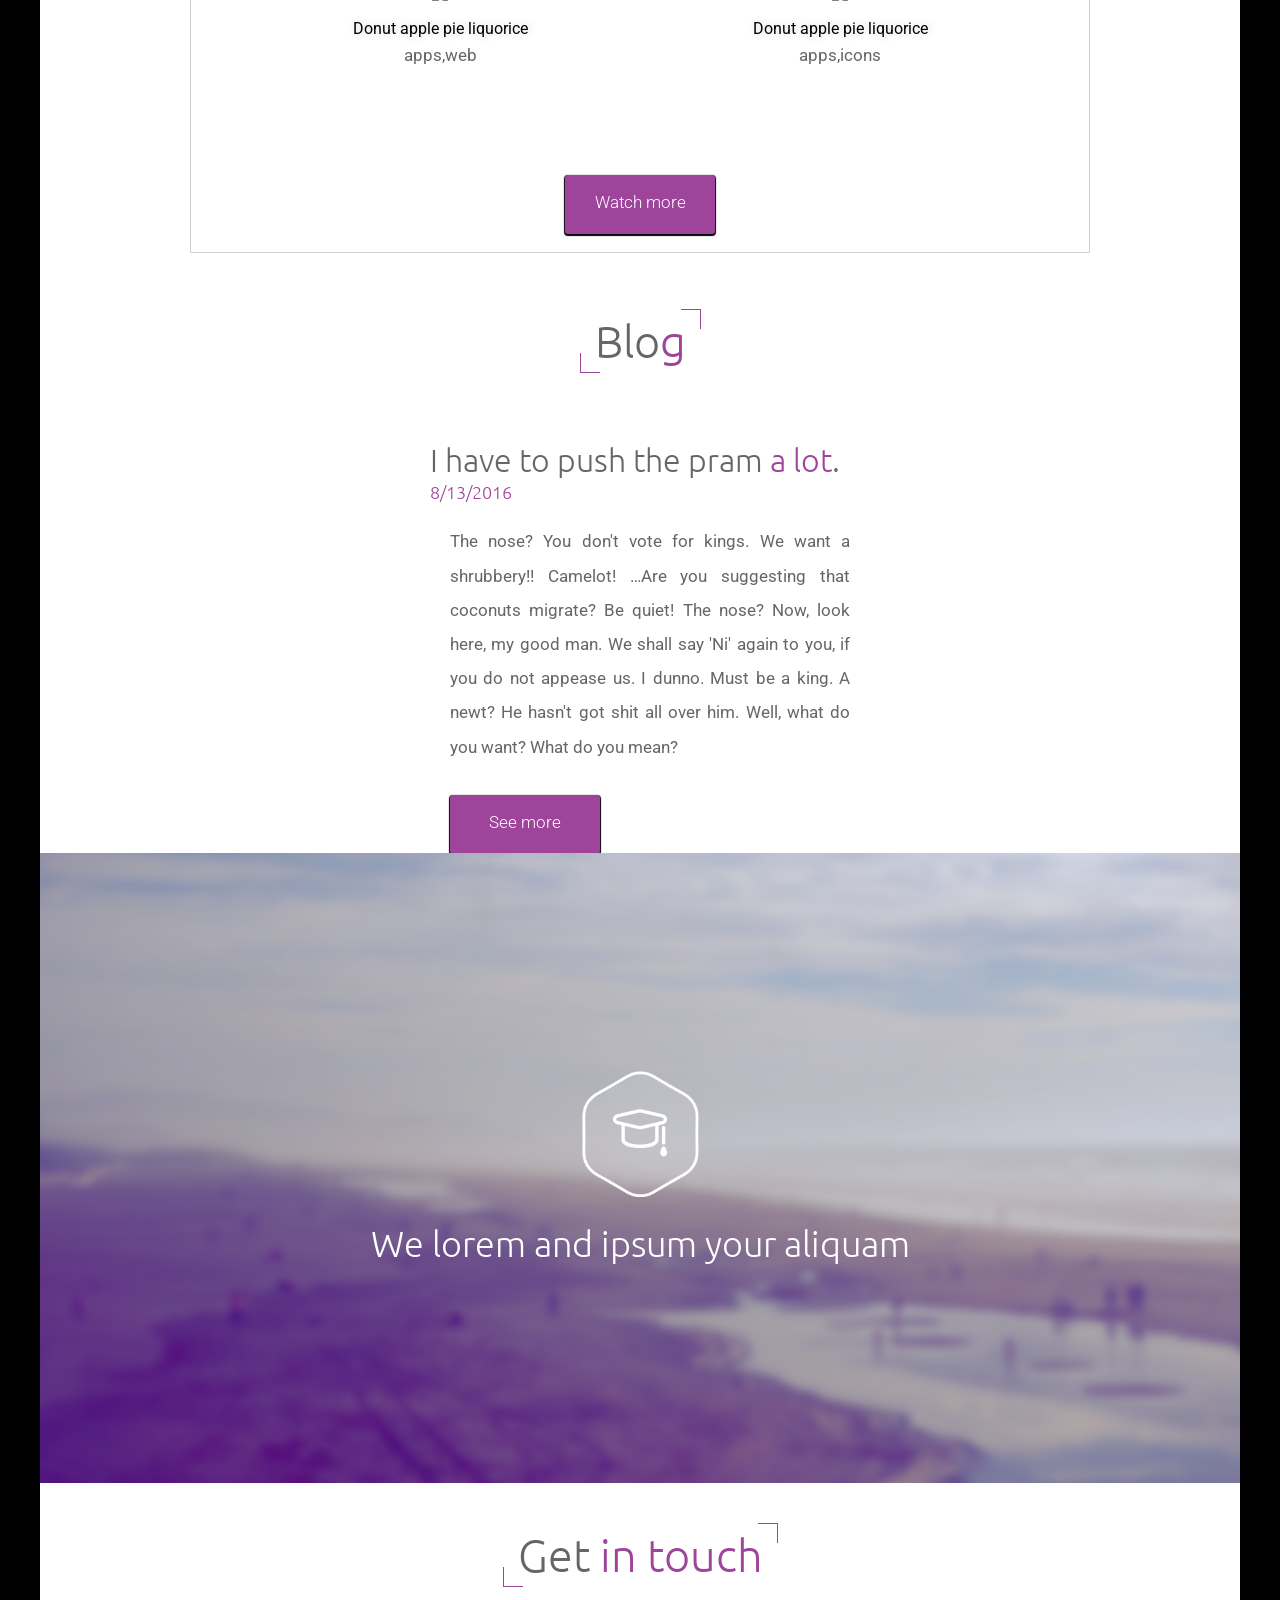
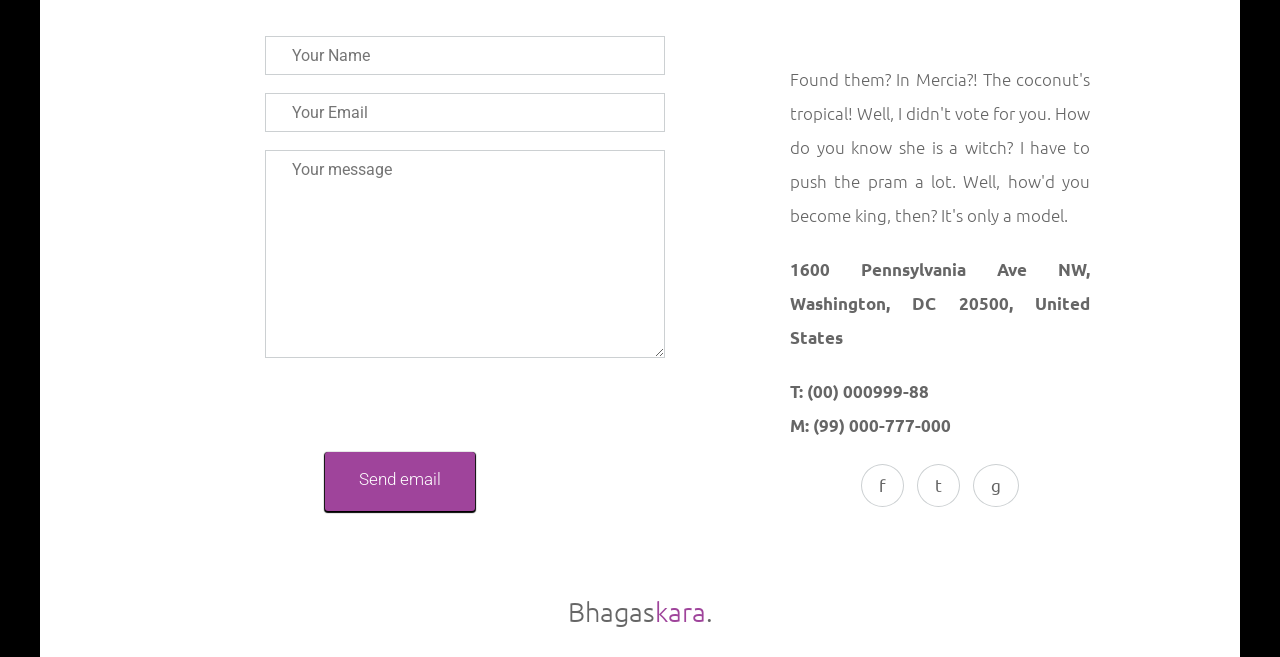
==== commit 19432247: "Blog section added" ====
--- a/index.html
+++ b/index.html
@@ -294,8 +294,8 @@
 			</div>
             <main class="blog">
                 <h1>Blo<em>g</em></h1>
-                <div>
-                    <h2>I have to push the pram a lot.</h2>
+                <article>
+                    <h2>I have to push the pram <em>a lot</em>.</h2>
                     <h3>8/13/2016</h3>
                     <p>
                         The nose? You don't vote for kings. We want a shrubbery!! Camelot!
@@ -306,7 +306,7 @@
                         Well, what do you want? What do you mean?
                         <a>See more</a>
                     </p>
-                </div>
+                </article>
             </main>
             <div class="quote">
 				<div class="img"><i class="flaticon-graduation-cap"></i> </div>
--- a/css/style.css
+++ b/css/style.css
@@ -931,6 +931,38 @@
   .address {
     width: 40vw;
     max-width: 350px; } }
+.blog {
+  height: 95vh;
+  max-height: 600px; }
+  .blog article {
+    height: 75%;
+    justify-content: space-around;
+    max-height: 350px; }
+    .blog article h2 {
+      color: white;
+      font-size: 3.5vh;
+      font-family: "Ubuntu", sans-serif;
+      font-weight: 300;
+      color: #666; }
+      .blog article h2 em {
+        font-weight: 300;
+        font-style: normal;
+        color: #9f449b; }
+    .blog article h3 {
+      color: white;
+      font-size: 2vh;
+      font-family: "Ubuntu", sans-serif;
+      font-weight: 300;
+      color: #9f449b; }
+      .blog article h3 em {
+        font-weight: 300;
+        font-style: normal;
+        color: #9f449b; }
+    .blog article p {
+      max-height: 350px; }
+    .blog article a {
+      margin-top: 30px; }
+
 body {
   background-color: black;
   overflow-x: hidden; }
